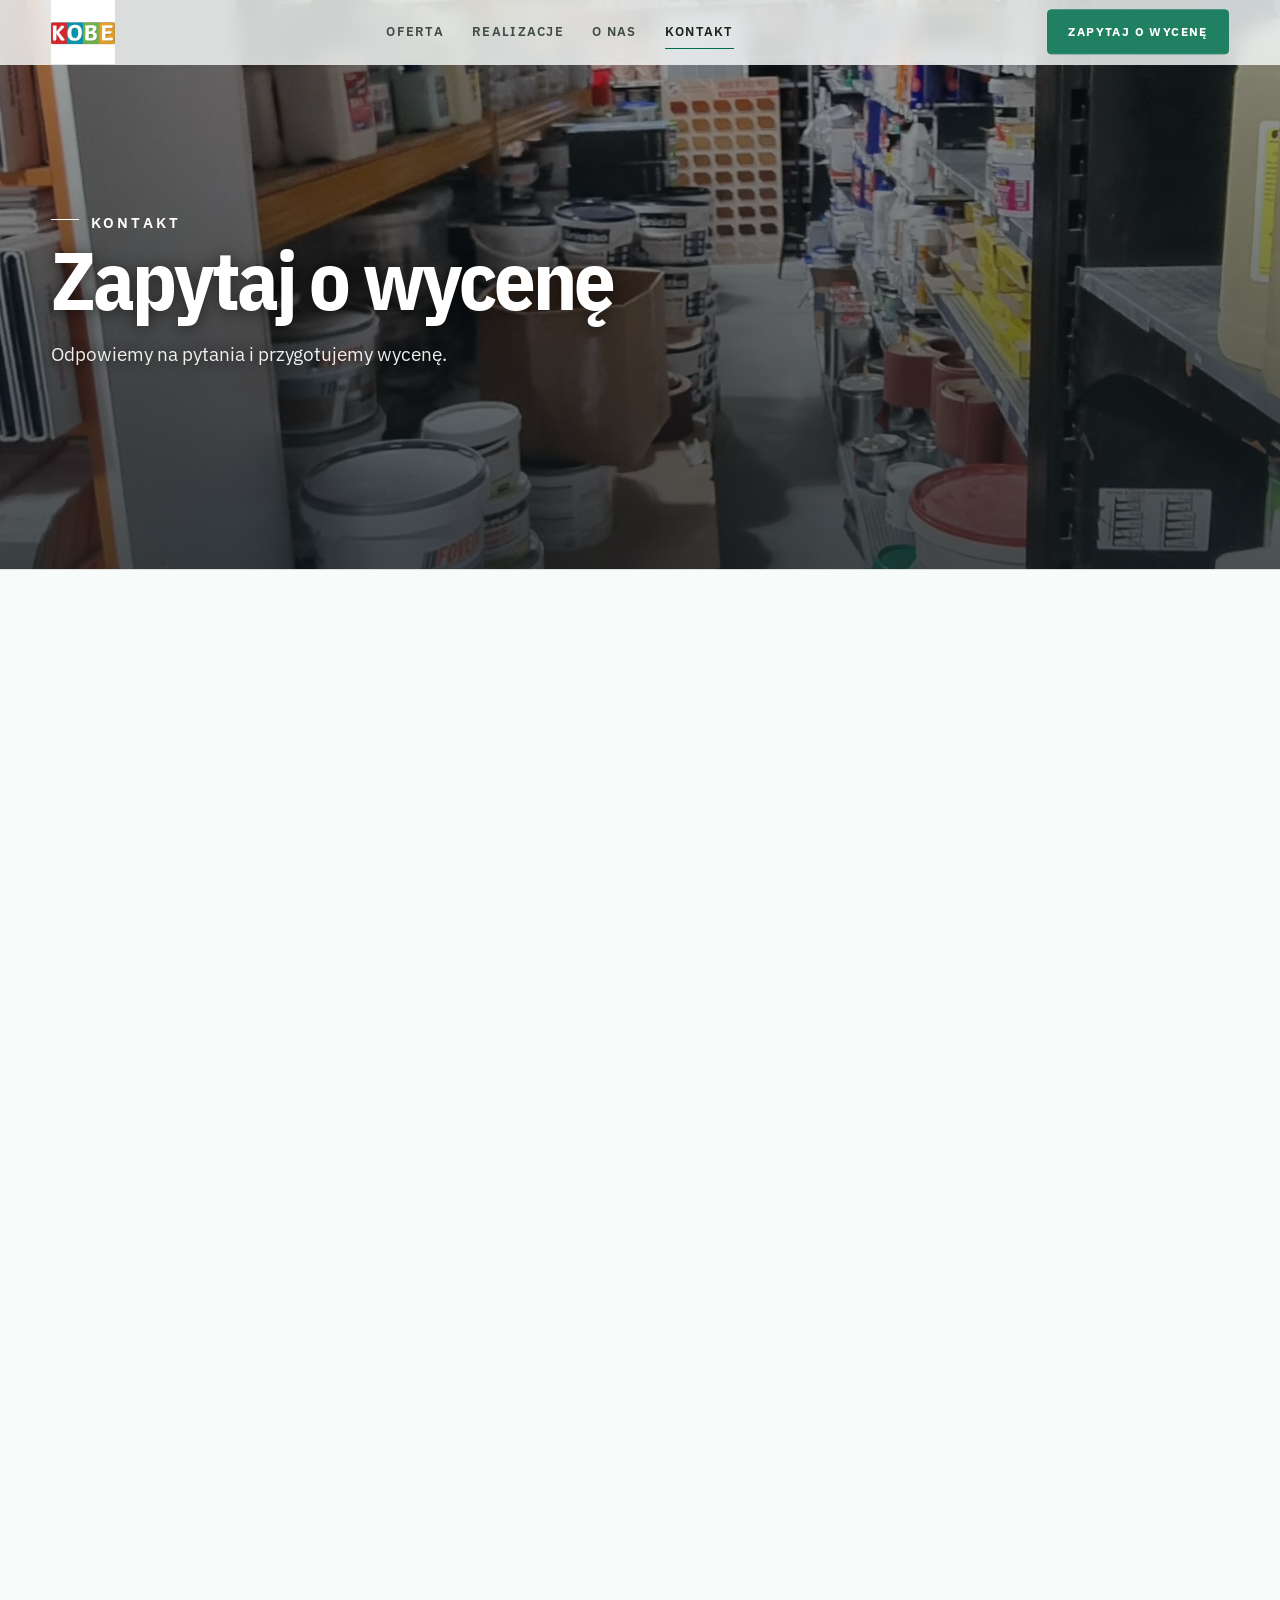
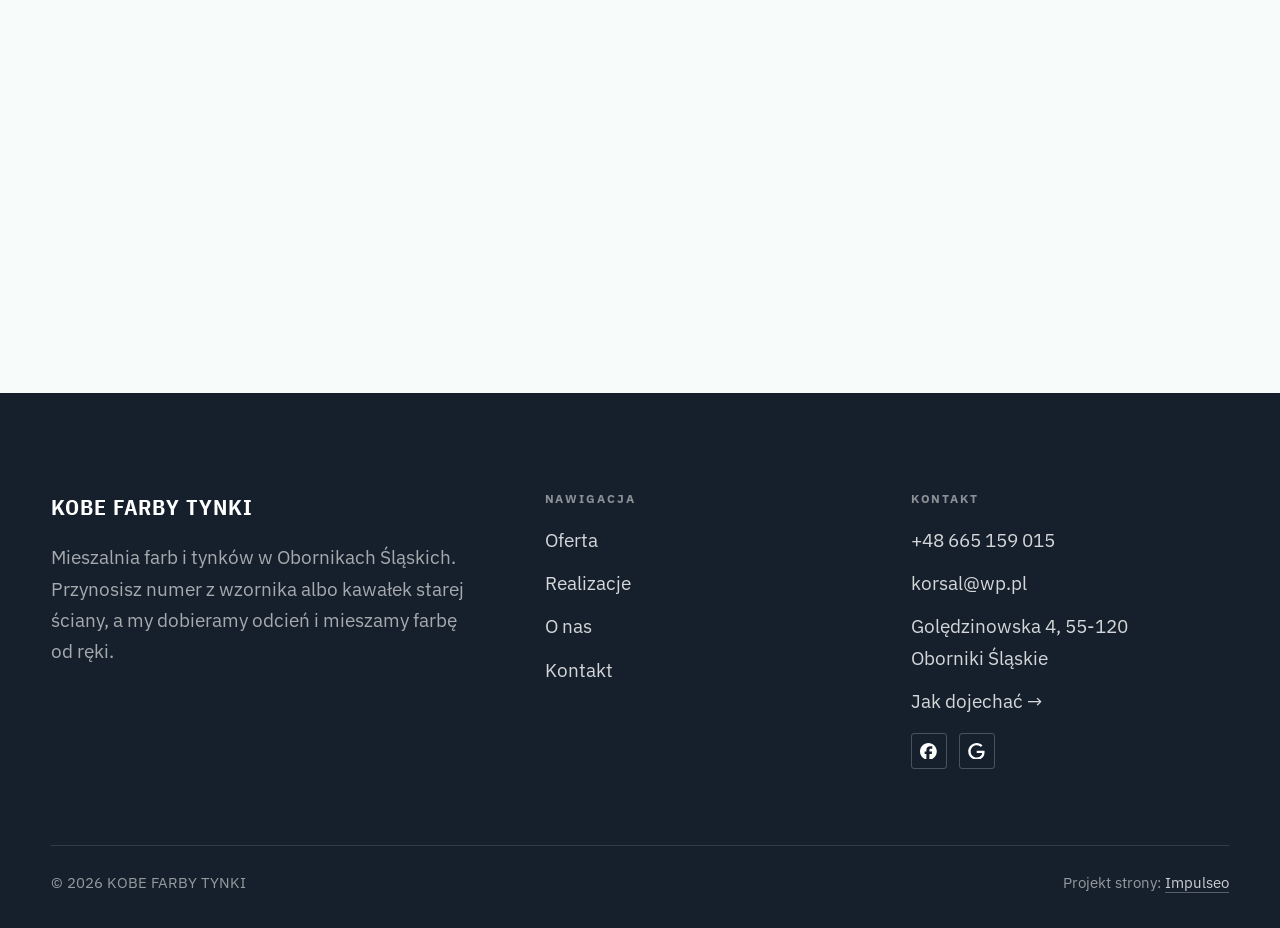
==== kontakt.html @ 383b241c "Strona demo: kobe-farby-tynki" ====
<!DOCTYPE html>
<html lang="pl">
<head>
<meta charset="UTF-8">
<meta name="viewport" content="width=device-width, initial-scale=1.0">
<title>Kontakt - KOBE FARBY TYNKI</title>
<meta name="description" content="Kontakt KOBE FARBY TYNKI - Golędzinowska 4, 55-120 Oborniki Śląskie">
<link rel="canonical" href="https://kris20032.github.io/kobe-farby-tynki/kontakt.html">
<meta name="robots" content="noindex, nofollow">
<meta property="og:type" content="website">
<meta property="og:locale" content="pl_PL">
<meta property="og:site_name" content="KOBE FARBY TYNKI">
<meta property="og:title" content="Kontakt - KOBE FARBY TYNKI">
<meta property="og:description" content="Kontakt KOBE FARBY TYNKI - Golędzinowska 4, 55-120 Oborniki Śląskie">
<meta property="og:url" content="https://kris20032.github.io/kobe-farby-tynki/kontakt.html">
<meta property="og:image" content="https://kris20032.github.io/kobe-farby-tynki/img/og.jpg">
<meta property="og:image:width" content="1200">
<meta property="og:image:height" content="630">
<meta name="twitter:card" content="summary_large_image">
<link rel="preconnect" href="https://fonts.googleapis.com">
<link rel="preconnect" href="https://fonts.gstatic.com" crossorigin>
<link href="https://fonts.googleapis.com/css2?family=IBM+Plex+Sans+Condensed:wght@500;600;700&family=IBM+Plex+Sans:wght@400;500;600&display=swap" rel="stylesheet">
<link rel="stylesheet" href="assets/styles.css?v=325531c0">
</head>
<body>

<header class="nav">
  <div class="wrap nav-inner">
    <a class="brand brand-has-logo" href="index.html"><img class="brand-logo" src="img/logo.jpg" alt="KOBE FARBY TYNKI" width="720" height="720" decoding="async"></a>
    <nav class="nav-links">
      <a href="oferta.html">Oferta</a>
      <a href="realizacje.html">Realizacje</a>
      <a href="o-nas.html">O nas</a>
      <a href="kontakt.html" class="active" aria-current="page">Kontakt</a>
      <a href="kontakt.html" class="btn btn-accent">Zapytaj o wycenę</a>
    </nav>
    <button class="nav-toggle" aria-label="Menu"><span></span><span></span><span></span></button>
  </div>
</header>

<main>
<section class="pagehead">
  <img src="img/g8.jpg" alt="KOBE FARBY TYNKI - Zapytaj o wycenę" width="1550" height="1130" decoding="async">
  <div class="wrap">
    <span class="eyebrow">Kontakt</span>
    <h1>Zapytaj o wycenę</h1>
    <p>Odpowiemy na pytania i przygotujemy wycenę.</p>
  </div>
</section>
<section>
  <div class="wrap contact-grid">
    <div class="reveal">
      <span class="eyebrow">Dane kontaktowe</span>
      <h2 style="margin:var(--space-4) 0 var(--space-6)">KOBE FARBY TYNKI</h2>
      <div class="info-list">
        <div class="info-row"><div class="ic"><svg class="ico-tel" width="16" height="16" viewBox="0 0 24 24" fill="none" aria-hidden="true"><path d="M6.6 10.8a15.5 15.5 0 0 0 6.6 6.6l2.2-2.2a1 1 0 0 1 1-.24 11.4 11.4 0 0 0 3.6.58 1 1 0 0 1 1 1V20a1 1 0 0 1-1 1A17 17 0 0 1 3 4a1 1 0 0 1 1-1h3.5a1 1 0 0 1 1 1c0 1.25.2 2.46.58 3.6a1 1 0 0 1-.25 1l-2.23 2.2Z" fill="currentColor"/></svg></div><div><div class="lbl">Telefon</div><a class="val" href="tel:+48665159015">+48 665 159 015</a></div></div>
        <div class="info-row"><div class="ic"><svg class="ico-mail" width="16" height="16" viewBox="0 0 24 24" fill="none" aria-hidden="true"><rect x="3.2" y="5.5" width="17.6" height="13" rx="1.6" stroke="currentColor" stroke-width="1.6"/><path d="M4 7l8 6 8-6" stroke="currentColor" stroke-width="1.6" stroke-linecap="round" stroke-linejoin="round"/></svg></div><div><div class="lbl">E-mail</div><a class="val" href="mailto:korsal@wp.pl">korsal@wp.pl</a></div></div>
        <div class="info-row"><div class="ic"><svg class="ico-pin" width="16" height="16" viewBox="0 0 24 24" fill="none" aria-hidden="true"><path d="M12 21s7-6.1 7-11.5A7 7 0 0 0 5 9.5C5 14.9 12 21 12 21Z" stroke="currentColor" stroke-width="1.6" fill="none"/><circle cx="12" cy="9.5" r="2.4" fill="currentColor"/></svg></div><div><div class="lbl">Adres</div><div class="val">Golędzinowska 4, 55-120 Oborniki Śląskie</div></div></div>
      </div>
    </div>
    <div class="reveal">
      <form class="form" action="https://formsubmit.co/korsal@wp.pl" method="POST">
        <input type="hidden" name="_subject" value="Zapytanie ze strony KOBE FARBY TYNKI">
        <input type="hidden" name="_captcha" value="false">
        <input type="hidden" name="_template" value="table">
        <div class="fld"><label for="name">Imię / firma</label><input id="name" name="name" type="text" placeholder="np. Jan Kowalski" required></div>
        <div class="fld"><label for="email">E-mail</label><input id="email" name="email" type="email" placeholder="adres@email.pl" required></div>
        <div class="fld"><label for="phone">Telefon</label><input id="phone" name="phone" type="tel" placeholder="+48 ..."></div>
        <div class="fld"><label for="msg">Czego dotyczy zapytanie?</label><textarea id="msg" name="message" placeholder="Napisz krótko, w czym możemy pomóc" required></textarea></div>
        <button type="submit" class="btn btn-accent" style="width:100%;justify-content:center">Wyślij zapytanie <span class="arr">→</span></button>
        <p class="note">Wiadomość trafi bezpośrednio do nas. Można też zadzwonić: +48 665 159 015.</p>
      </form>
    </div>
  </div>
</section>
<section style="padding-top:0">
  <div class="wrap reveal">
    <iframe class="map" title="KOBE FARBY TYNKI - Oborniki Śląskie" src="https://maps.google.com/maps?q=51.2921318%2C16.9112613&z=15&output=embed" loading="lazy" referrerpolicy="no-referrer-when-downgrade"></iframe>
  </div>
</section>
</main>

<footer>
  <div class="wrap">
    <div class="foot-grid">
      <div class="foot-brand">
        <div class="name">KOBE FARBY TYNKI</div>
        <p>Mieszalnia farb i tynków w Obornikach Śląskich. Przynosisz numer z wzornika albo kawałek starej ściany, a my dobieramy odcień i mieszamy farbę od ręki.</p>
      </div>
      <div class="foot-col">
        <h4>Nawigacja</h4>
        <a href="oferta.html">Oferta</a>
        <a href="realizacje.html">Realizacje</a>
        <a href="o-nas.html">O nas</a>
        <a href="kontakt.html">Kontakt</a>
      </div>
      <div class="foot-col">
        <h4>Kontakt</h4>
        <a href="tel:+48665159015">+48 665 159 015</a>
        <a href="mailto:korsal@wp.pl">korsal@wp.pl</a>
        <p>Golędzinowska 4, 55-120 Oborniki Śląskie</p>
        <a href="https://maps.google.com/?cid=13669414859423835637&g_mp=Cidnb29nbGUubWFwcy5wbGFjZXMudjEuUGxhY2VzLlNlYXJjaFRleHQQAhgEIAA" target="_blank" rel="noopener">Jak dojechać →</a>
      <div class="foot-soc">
        <a class="soc" href="https://www.facebook.com/KOBE.farb/" target="_blank" rel="noopener" aria-label="Facebook - KOBE FARBY TYNKI"><svg viewBox="0 0 24 24" aria-hidden="true" focusable="false"><path d="M9.101 23.691v-7.98H6.627v-3.667h2.474v-1.58c0-4.085 1.848-5.978 5.858-5.978.401 0 .955.042 1.468.103a8.68 8.68 0 0 1 1.141.195v3.325a8.623 8.623 0 0 0-.653-.036 26.805 26.805 0 0 0-.733-.009c-.707 0-1.259.096-1.675.309a1.686 1.686 0 0 0-.679.622c-.258.42-.374.995-.374 1.752v1.297h3.919l-.386 2.103-.287 1.564h-3.246v8.245C19.396 23.238 24 18.179 24 12.044c0-6.627-5.373-12-12-12s-12 5.373-12 12c0 5.628 3.874 10.35 9.101 11.647Z" fill="currentColor"/></svg></a>
        <a class="soc" href="https://maps.google.com/?cid=13669414859423835637&g_mp=Cidnb29nbGUubWFwcy5wbGFjZXMudjEuUGxhY2VzLlNlYXJjaFRleHQQAhgEIAA" target="_blank" rel="noopener" aria-label="Google - KOBE FARBY TYNKI"><svg viewBox="0 0 24 24" aria-hidden="true" focusable="false"><path d="M12.48 10.92v3.28h7.84c-.24 1.84-.853 3.187-1.787 4.133-1.147 1.147-2.933 2.4-6.053 2.4-4.827 0-8.6-3.893-8.6-8.72s3.773-8.72 8.6-8.72c2.6 0 4.507 1.027 5.907 2.347l2.307-2.307C18.747 1.44 16.133 0 12.48 0 5.867 0 .307 5.387.307 12s5.56 12 12.173 12c3.573 0 6.267-1.173 8.373-3.36 2.16-2.16 2.84-5.213 2.84-7.667 0-.76-.053-1.467-.173-2.053H12.48z" fill="currentColor"/></svg></a>
      </div>
      </div>
    </div>
    <div class="foot-bot">
      <span>© 2026 KOBE FARBY TYNKI</span>
      <span>Projekt strony: <a class="foot-credit" href="https://impulseo.pl" target="_blank" rel="noopener">Impulseo</a></span>
    </div>
  </div>
</footer>
<div class="sticky-reserve"><a class="sr-book" href="kontakt.html">Zapytaj o wycenę</a><a class="sr-call" href="tel:+48665159015" aria-label="Zadzwoń"><svg class="ico-tel" width="16" height="16" viewBox="0 0 24 24" fill="none" aria-hidden="true"><path d="M6.6 10.8a15.5 15.5 0 0 0 6.6 6.6l2.2-2.2a1 1 0 0 1 1-.24 11.4 11.4 0 0 0 3.6.58 1 1 0 0 1 1 1V20a1 1 0 0 1-1 1A17 17 0 0 1 3 4a1 1 0 0 1 1-1h3.5a1 1 0 0 1 1 1c0 1.25.2 2.46.58 3.6a1 1 0 0 1-.25 1l-2.23 2.2Z" fill="currentColor"/></svg></a></div>
<div class="demo-wazne" data-do="2026-09-15" data-cykl="3" hidden><svg class="dw-ico" width="13" height="13" viewBox="0 0 24 24" fill="none" aria-hidden="true"><circle cx="12" cy="12" r="8.6" stroke="currentColor" stroke-width="1.8"/><path d="M12 7.2V12l3.3 2" stroke="currentColor" stroke-width="1.8" stroke-linecap="round"/></svg><span class="dw-txt"></span></div>

<script src="assets/main.js"></script>
</body>
</html>
---- assets/styles.css ----
/* ============================================================
   STOLBASZ — premium, architektoniczny B2B fit-out
   Jasna paleta, zero brązu. System wg premium-web-craft.
   Projekt strony: Impulseo (impulseo.pl)
   ============================================================ */

:root{
  /* PALETA — jasna, architektoniczna, chłodna */
  --paper:#F4F7FA;          /* główne tło */
  --paper-2:#E7EDF3;        /* sekcje alternatywne (chłodny jasny szary) */
  --paper-3:#E7EDF3;        /* delikatne wypełnienia */
  --ink:#16202C;            /* tekst główny — chłodny grafit */
  --ink-soft:#3A4654;       /* nagłówki drugorzędne */
  --muted:#5C6672;          /* tekst poboczny */
  --line:rgba(22,32,44,.12);/* hairline */
  --accent:#235E96;         /* stonowany petrol-slate — jedyny akcent */
  --accent-d:#1A4A78;
  --accent-soft:rgba(35,94,150,.10);
  --dark:#16202C;           /* sekcje ciemne (stopka/CTA) */

  /* HOVER ZDJĘĆ — JEDEN standard dla całego silnika (decyzja K. 04.08.2026, artefakt z wariantami).
     AKTUALNE (K.+Szymon 09.08.2026, wybór z artefaktu 6 wariantów): zoom 1.05 przy 1.4s -
     przy tak długim czasie mocniejszy kadr NIE skacze, tylko „oddycha". Poprzedni standard
     (1.02 / .55s z 04.08) odbierany jako dynamiczny i szybki.
     Spoczynek lekko przygaszony, ale TYLKO tam, gdzie jest mysz (@media hover:hover) —
     na telefonie zdjęcia zostają w pełnej jasności. */
  --img-zoom:1.05;                   /* K.+Szymon 09.08: wariant F z artefaktu porównawczego */
  --img-rest:brightness(.95) saturate(.99);
  --img-hot:brightness(1.06) saturate(1.05);
  --img-dur:1.4s;                    /* K.+Szymon 09.08 (wariant F): powoli = elegancko */
  --img-ease:cubic-bezier(.16,.84,.44,1);  /* miękki ogon, efekt „oddychania" */

  /* ODSTĘPY — skala 4/8 */
  --space-1:4px; --space-2:8px; --space-3:12px; --space-4:16px; --space-5:24px;
  --space-6:32px; --space-7:48px; --space-8:64px; --space-9:96px; --space-10:128px;

  /* TYPOGRAFIA — fluid clamp() (skala podbita 16.07.2026: większe, czytelniejsze litery — uwaga Adama) */
  --text-sm:clamp(.9rem,.87rem + .12vw,1rem);
  --text-base:clamp(1.08rem,1.04rem + .18vw,1.2rem);
  --text-lg:clamp(1.24rem,1.15rem + .34vw,1.44rem);
  --text-h3:clamp(1.34rem,1.22rem + .55vw,1.66rem);
  --text-h2:clamp(2.1rem,1.66rem + 2.1vw,3.1rem);
  --text-h1:clamp(2.9rem,2.1rem + 4vw,5.1rem);

  /* PROMIENIE — architektoniczne, raczej ostre */
  --r-sm:3px; --r-md:6px; --r-lg:10px;

  /* RUCH */
  --ease:cubic-bezier(.25,.46,.45,.94); --dur:.24s;

  /* CIENIE — miękkie, warstwowe */
  --sh-sm:0 1px 2px rgba(16,24,32,.04), 0 2px 8px rgba(16,24,32,.05);
  --sh-md:0 2px 6px rgba(16,24,32,.05), 0 12px 28px -8px rgba(16,24,32,.12);
  --sh-lg:0 6px 14px rgba(16,24,32,.07), 0 26px 56px -18px rgba(16,24,32,.22);

  --hairline:1px solid var(--line);

  --font-display:'IBM Plex Sans Condensed','IBM Plex Sans',sans-serif;
  --font-body:'IBM Plex Sans',sans-serif;
}

*{box-sizing:border-box;margin:0;padding:0}
html{scroll-behavior:smooth}
body{
  font-family:var(--font-body);
  font-size:var(--text-base);
  line-height:1.65;
  color:var(--ink);
  background:var(--paper);
  -webkit-font-smoothing:antialiased;
  text-rendering:optimizeLegibility;
}
img{max-width:100%;height:auto;display:block}  /* height:auto = width/height z atrybutów trzyma proporcje (TOP#12) */
a{color:inherit;text-decoration:none}

.wrap{width:min(92%,1180px);margin-inline:auto}
section{padding-block:clamp(52px,6.5vw,96px)}

h1,h2,h3{font-family:var(--font-display);font-weight:700;line-height:1.08;letter-spacing:-.02em;color:var(--ink)}
h1{font-size:var(--text-h1);letter-spacing:-.035em}
h2{font-size:var(--text-h2);letter-spacing:-.025em}
h3{font-size:var(--text-h3)}
/* MIARA — długość wiersza. WCAG 2.2 SC 1.4.8: max 80 znaków; Butterick: 45–90.
   68ch daje realnie 72–78 znaków polskiego tekstu, czyli z zapasem pod granicą.
   Wcześniej limit miał TYLKO <p> — <li>, <blockquote> i <dd> nie miały żadnego,
   i to jedyny powód, dla którego 23 bloki na dwóch oddanych stronach jadą po
   83–106 znaków w wierszu (pomiar 07.08.2026, bramka `miara`).
   ⚠️ Listy i definicje ograniczamy TYLKO bez klasy: `ul`/`ol` z klasą to u nas
   układ (siatki kafli, menu), a nie tekst ciągły — tam miarę wyznacza układ. */
/* 60ch, nie 68ch (K. 10.08): po zmianie fontów na węższe kroje (DM Sans i spółka)
   w 68ch mieściło się ~90 znaków - bramka pikselowa słusznie zgłaszała przekroczenie
   granicy 80. Pomiar na żywej przeglądarce: 60ch = 90 znaków, 53ch = ~78 znaków, czyli normę WCAG 1.4.8. */
:root{ --miara:53ch }
p{max-width:min(100%,var(--miara))}
blockquote,
ul:not([class])>li, ol:not([class])>li,
dl:not([class])>dd{max-width:min(100%,var(--miara))}

/* ⚠️ Świadomie BEZ wyjątku `.tile p,.card p,.svc p{max-width:none}`, choć nasuwa się sam:
   te akapity BYŁY już ograniczone (stare `p{max-width:65ch}`), więc „wyjątek" nie odblokowałby
   niczego nowego — tylko ROZLUŹNIŁ stan sprzed zmiany na wszystkich demach naraz.
   `figcaption` żadna z reguł wyżej nie dotyczy, więc też nie potrzebuje zwolnienia. */

/* ŁAMANIE. `balance` wyrównuje długości wierszy w nagłówku, `pretty` pilnuje ostatniego
   wiersza akapitu, żeby nie został w nim jeden wyraz. Obsługiwane od Chrome 117 /
   Safari 17.5; starsze przeglądarki po prostu ignorują tę własność.
   `text-wrap:pretty` nie występowało dotąd ANI RAZ w silniku ani w repo klientów. */
h1,h2,h3,.lead,.lede{text-wrap:balance}
p,li,blockquote,dd{text-wrap:pretty}

.eyebrow{
  font-family:var(--font-body);
  font-size:var(--text-sm);
  font-weight:600;
  letter-spacing:.18em;
  text-transform:uppercase;
  color:var(--accent);
  display:inline-flex;align-items:center;gap:var(--space-3);
}
/* flex:none + margin-top = kreska trzyma się PIERWSZEJ linii. Wcześniej align-items:center
   centrowało ją względem całego bloku i przy zawinięciu (długi kicker typu
   „…WNĘTRZ · LESZNO · OD 2019") druga linia lądowała z brzydkim wcięciem. */
.eyebrow{align-items:flex-start}
.eyebrow>*,.eyebrow{text-wrap:balance}   /* dlugi kicker lamal sie na sierote typu samo „2019" w drugiej linii */
.eyebrow::before{content:"";width:28px;height:1px;background:var(--accent);display:inline-block;flex:none;margin-top:.62em}

.muted{color:var(--muted)}
.lead{font-size:var(--text-lg);line-height:1.55;color:var(--ink-soft);max-width:50ch}

/* ---------- BUTTONS ---------- */
.btn{
  display:inline-flex;align-items:center;gap:var(--space-2);
  font-weight:600;font-size:var(--text-sm);letter-spacing:.02em;
  padding:var(--space-4) var(--space-6);
  border-radius:var(--r-sm);
  transition:transform var(--dur) var(--ease),box-shadow var(--dur) var(--ease),background var(--dur) var(--ease);
  cursor:pointer;border:1px solid transparent;
}
.btn-accent{background:var(--accent);color:#fff;box-shadow:var(--sh-sm)}
.btn-accent:hover{background:var(--accent-d);transform:translateY(-2px);box-shadow:var(--sh-md)}
.btn-accent:active{transform:translateY(0);box-shadow:var(--sh-sm)}
.btn-ghost{background:transparent;color:var(--ink);border-color:var(--line)}
.btn-ghost:hover{border-color:var(--accent);color:var(--accent);transform:translateY(-2px)}
.btn-light{background:#fff;color:var(--ink);box-shadow:var(--sh-sm)}
.btn-light:hover{transform:translateY(-2px);box-shadow:var(--sh-md)}
.btn .arr{transition:transform var(--dur) var(--ease)}
.btn:hover .arr{transform:translateX(4px)}

/* ---------- NAV ---------- */
.nav{
  position:sticky;top:0;z-index:50;
  background:color-mix(in srgb,var(--paper) 88%,transparent);
  backdrop-filter:saturate(140%) blur(10px);
  border-bottom:var(--hairline);
}
.nav-inner{display:flex;align-items:center;justify-content:space-between;gap:var(--space-5);height:72px}
/* ANTY-NACHODZENIE (K. 05.08.2026): długa nazwa firmy + przycisk z pełnym numerem nie mieściły się w pasku
   i flex ściskał linki PONIŻEJ ich treści - "Kontakt" wchodził na ramkę "Zadzwoń +48 ...". Teraz ustępuje
   nazwa marki (skrót wielokropkiem), a menu i przycisk nigdy się nie kurczą ani nie zachodzą na siebie. */
.brand{display:flex;flex-direction:column;line-height:1;min-width:0;flex:0 1 auto}
.brand .name{font-family:var(--font-display);font-weight:800;font-size:1.35rem;letter-spacing:.04em;white-space:nowrap;overflow:hidden;text-overflow:ellipsis}
.brand .sub{font-size:.62rem;letter-spacing:.34em;text-transform:uppercase;color:var(--muted);margin-top:5px;white-space:nowrap;overflow:hidden;text-overflow:ellipsis}
.nav-links{display:flex;align-items:center;gap:var(--space-6);flex:0 0 auto}
.nav-links a{font-size:var(--text-sm);font-weight:500;color:var(--ink-soft);position:relative;padding-block:4px;white-space:nowrap;transition:color var(--dur) var(--ease)}
.nav-links a::after{content:"";position:absolute;left:0;bottom:0;width:0;height:1.5px;background:var(--accent);transition:width var(--dur) var(--ease)}
.nav-links a:hover,.nav-links a.active{color:var(--ink)}
.nav-links a:hover::after,.nav-links a.active::after{width:100%}
.nav-links .btn{padding:var(--space-2) var(--space-5)}
/* przyciski w nav: właściwy kolor (przebij .nav-links a) + bez podkreślenia */
.nav-links a.btn-accent{color:#fff}
.nav-links a.btn-ghost,.nav-links a.btn-light{color:var(--ink)}
/* CTA w pasku: NIE podkreślenie spod linków menu, ale ten sam przelatujący błysk,
   co na wszystkich innych przyciskach (zgłoszenie K. 13.08.2026 - „na hero jest efekt
   światła przechodzącego przez przycisk, na navbarze go nie ma, a mają być identyczne").
   Reguła `.nav-links a::after` jest silniejsza od `.btn::after`, więc trzeba jej
   geometrię wyzerować i wpisać połysk z nazwy - samo `display:none` gasiło efekt. */
.nav-links a.btn::after{
  display:block;content:"";position:absolute;inset:0;z-index:-1;pointer-events:none;
  width:auto;height:auto;border-radius:inherit;   /* kasuje geometrię podkreślenia (width:0;height:1.5px) */
  background:linear-gradient(100deg,transparent 32%,rgba(255,255,255,.20) 50%,transparent 68%);
  translate:-120% 0}
@media (prefers-reduced-motion:no-preference){
  .nav-links a.btn:hover::after{translate:120% 0;transition:translate .75s var(--mt-ease,cubic-bezier(.16,.84,.44,1))}
}
.nav-toggle{display:none;background:none;border:none;cursor:pointer;flex-direction:column;gap:5px;padding:8px}
.nav-toggle span{width:24px;height:2px;background:var(--ink);transition:var(--dur)}
/* Ciasny zakres MIĘDZY menu mobilnym a pełnym pulpitem: zbijamy odstępy i nazwę marki,
   żeby wszystko zmieściło się naturalnie, zanim w ogóle dojdzie do skracania wielokropkiem. */
@media(max-width:1280px) and (min-width:921px){
  .nav-links{gap:var(--space-4)}
  .nav-links .btn{padding:var(--space-2) var(--space-4)}
  .brand .name{font-size:1.15rem}
}

/* ---------- HERO (split) ---------- */
.hero{position:relative;overflow:hidden;border-bottom:var(--hairline)}
.hero-grid{display:grid;grid-template-columns:1.05fr .95fr;gap:clamp(24px,4vw,60px);align-items:center;
  padding-block:clamp(36px,4.5vw,64px)}
.hero-copy .eyebrow{margin-bottom:var(--space-5)}
.hero-copy h1{margin-bottom:var(--space-5)}
.hero-copy .lead{margin-bottom:var(--space-7)}
.hero-actions{display:flex;flex-wrap:wrap;gap:var(--space-4)}
.hero-art{position:relative;aspect-ratio:4/3;border-radius:var(--r-lg);overflow:hidden;box-shadow:var(--sh-lg)}
.hero-art img{width:100%;height:100%;object-fit:cover}
.hero-art::after{content:"";position:absolute;inset:0;background:linear-gradient(180deg,transparent 55%,rgba(18,24,28,.28))}
.hero-badge{position:absolute;left:var(--space-5);bottom:var(--space-5);z-index:2;
  background:rgba(252,252,251,.94);backdrop-filter:blur(4px);
  border-radius:var(--r-md);padding:var(--space-4) var(--space-5);box-shadow:var(--sh-md);max-width:78%}
.hero-badge strong{display:block;font-family:var(--font-display);font-size:1rem;letter-spacing:-.01em}
.hero-badge span{font-size:var(--text-sm);color:var(--muted)}

/* ---------- HERO duży / kinowy (strona główna) ---------- */
.hero-cine{position:relative;min-height:clamp(560px,82vh,840px);min-height:clamp(560px,82svh,840px);display:flex;align-items:center;overflow:hidden;border-bottom:var(--hairline)}
.hero-cine>img{position:absolute;inset:0;width:100%;height:100%;object-fit:cover;z-index:0}
.hero-cine::after{content:"";position:absolute;inset:0;z-index:1;
  background:linear-gradient(95deg,rgba(13,18,23,.86) 0%,rgba(13,18,23,.64) 32%,rgba(13,18,23,.24) 62%,rgba(13,18,23,.04) 100%)}
.hero-cine .wrap{position:relative;z-index:2;padding-block:var(--space-8)}
.hero-cine .hero-copy{max-width:660px}
.hero-cine .eyebrow{color:#fff;margin-bottom:var(--space-5)}
.hero-cine .eyebrow::before{background:#fff}
.hero-cine h1{color:#fff;margin-bottom:var(--space-5);font-size:clamp(2.9rem,2rem + 4.4vw,5.2rem);text-wrap:balance}
.hero-cine .lead{color:rgba(255,255,255,.92);max-width:48ch;margin-bottom:var(--space-7)}
.hero-cine .hero-actions{display:flex;flex-wrap:wrap;gap:var(--space-4)}
/* NISKIE OKNO (laptop z dokiem i paskami przeglądarki ma ~700-780 px wysokości widoku):
   H1 do 5.2rem + długi lead nie mieściły się i przyciski wypadały POD krawędź ekranu -
   klient widział stronę bez ani jednego CTA. Skalujemy w dół, zamiast przycinać treść. */
@media(min-width:821px) and (max-height:820px){
  .hero-cine{min-height:clamp(520px,94svh,780px)}
  .hero-cine .wrap{padding-block:var(--space-6)}
  .hero-cine h1{font-size:clamp(2.2rem,1.5rem + 2.6vw,3.6rem);margin-bottom:var(--space-4)}
  .hero-cine .eyebrow{margin-bottom:var(--space-4)}
  .hero-cine .lead{margin-bottom:var(--space-5);max-width:44ch}
}
@media(max-width:680px){
  .hero-cine{min-height:clamp(520px,76vh,640px);min-height:clamp(520px,76svh,640px);align-items:flex-end}
  .hero-cine::after{background:linear-gradient(0deg,rgba(13,18,23,.9) 6%,rgba(13,18,23,.45) 55%,rgba(13,18,23,.25) 100%)}
  .hero-cine .wrap{padding-bottom:var(--space-9)}
  /* TELEFON (~90% oglądających): lead potrafił zająć 8 linii i zepchnąć CTA poza pierwszy ekran.
     Zwężamy interlinię i skalę - treści nie ucinamy, bo to ona sprzedaje. */
  .hero-cine .lead{font-size:.98rem;line-height:1.5;margin-bottom:var(--space-5)}
  .hero-cine .eyebrow{font-size:.72rem;letter-spacing:.13em;margin-bottom:var(--space-4)}
  .hero-cine .eyebrow::before{width:20px}
  .hero-cine h1{margin-bottom:var(--space-4)}
}

/* full-bleed hero variant (podstrony) */
.pagehead{position:relative;min-height:46vh;min-height:46svh;display:flex;align-items:flex-end;overflow:hidden;border-bottom:var(--hairline)}
.pagehead img{position:absolute;inset:0;width:100%;height:100%;object-fit:cover}
/* 10.08.2026 (decyzja K.): mocniejsze przyciemnienie + cień pod tekstem. Bramka mierzyła na
   nagłówkach podstron 3,38-3,43:1 przy wymaganych 4,5 — jasne zdjęcie (hala, śnieg, niebo)
   podchodziło pod biały tekst. Zdjęcia klientów są różne, więc kontrast musi dawać WARSTWA,
   a nie szczęśliwy dobór kadru. */
.pagehead::after{content:"";position:absolute;inset:0;background:linear-gradient(180deg,rgba(18,24,28,.40),rgba(18,24,28,.76))}
.pagehead .wrap{position:relative;z-index:2;padding-block:var(--space-9);color:#fff}
.pagehead h1{color:#fff;max-width:18ch;text-shadow:0 2px 16px rgba(0,0,0,.55)}
.pagehead .eyebrow{color:#fff}
.pagehead .eyebrow::before{background:#fff}
.pagehead p{color:rgba(255,255,255,.92);margin-top:var(--space-4);max-width:54ch;text-shadow:0 1px 12px rgba(0,0,0,.5)}

/* ---------- STRIP (pasek skrótów / liczby) ---------- */
.strip{background:var(--dark);color:#fff}
/* PASEK HASEŁ — standard 04.08.2026 (decyzja K.): 5 haseł w JEDNYM rzędzie, tekst WYŚRODKOWANY,
   węższe marginesy boczne niż reszta strony (pasek ma iść szerzej), równe wysokości kolumn. */
.strip .wrap{width:min(96%,1440px);display:grid;grid-template-columns:repeat(5,1fr);
  gap:var(--space-5);padding-block:var(--space-7);align-items:stretch}
.strip .item .k{font-family:var(--font-display);font-size:clamp(1.05rem,.82rem + .85vw,1.55rem);
  font-weight:800;letter-spacing:-.02em;color:#fff;line-height:1.18;text-wrap:balance}
.strip .item .v{font-size:var(--text-sm);color:rgba(255,255,255,.66);margin-top:var(--space-2);line-height:1.4}
.strip .item{border-left:2px solid var(--accent);padding-inline:var(--space-4);
  text-align:center;display:flex;flex-direction:column;justify-content:center}
/* liczba kolumn = liczba haseł, żeby ostatnie nie zostawało samo w drugim rzędzie.
   Klasę n-N nadaje multipage.py; domyślnie (bez klasy) pasek jest 5-kolumnowy. */
.strip.n-2 .wrap{grid-template-columns:repeat(2,1fr)}
.strip.n-3 .wrap{grid-template-columns:repeat(3,1fr)}
.strip.n-4 .wrap{grid-template-columns:repeat(4,1fr);gap:var(--space-6)}
.strip.n-4 .item .k{font-size:clamp(1.3rem,1rem + 1.1vw,2rem)}
.strip.n-6 .wrap{grid-template-columns:repeat(6,1fr);gap:var(--space-4)}
.strip.n-6 .item .k{font-size:clamp(.98rem,.8rem + .7vw,1.35rem)}
/* równe łamanie: zamiast "długa linia + jedno słowo" obie linie zbliżonej długości */
.strip .item .k{text-wrap:balance}

/* ---------- SECTION HEAD ---------- */
.head{max-width:48rem;margin-bottom:var(--space-8)}
.head.center{margin-inline:auto;text-align:center}
.head .eyebrow{margin-bottom:var(--space-4)}
.head h2{margin-bottom:var(--space-4)}
.head p{color:var(--muted);font-size:var(--text-lg);line-height:1.55}
.head.center p{margin-inline:auto}

/* ---------- INTRO SPLIT ---------- */
.split{display:grid;grid-template-columns:.92fr 1.08fr;gap:clamp(28px,5vw,80px);align-items:center}
.split.rev{grid-template-columns:1.08fr .92fr}
.split.rev .split-art{order:-1}
.split-art{position:relative;aspect-ratio:5/4;border-radius:var(--r-lg);overflow:hidden;box-shadow:var(--sh-lg)}
.split-art img{width:100%;height:100%;object-fit:cover}
.split-copy h2{margin-bottom:var(--space-5)}
.split-copy p+p{margin-top:var(--space-4)}
.split-copy .btn{margin-top:var(--space-6)}

/* ---------- SERVICES (zakres) ---------- */
.svc-grid{display:grid;grid-template-columns:repeat(auto-fit,minmax(280px,1fr));gap:var(--space-5)}
.svc{background:#fff;border:var(--hairline);border-radius:var(--r-md);padding:var(--space-7) var(--space-6);
  transition:transform var(--dur) var(--ease),box-shadow var(--dur) var(--ease),border-color var(--dur) var(--ease);
  position:relative;overflow:hidden}
.svc::before{content:"";position:absolute;left:0;top:0;width:3px;height:0;background:var(--accent);transition:height var(--dur) var(--ease)}
.svc:hover{transform:translateY(-4px);box-shadow:var(--sh-md);border-color:transparent}
.svc:hover::before{height:100%}
.svc .ic{font-family:var(--font-display);font-size:.8rem;font-weight:700;letter-spacing:.12em;color:var(--accent);margin-bottom:var(--space-4)}
.svc h3{margin-bottom:var(--space-3);font-size:1.22rem}
.svc p{color:var(--muted);font-size:var(--text-base);line-height:1.6}

/* big detailed service rows */
.svc-row{display:grid;grid-template-columns:.8fr 1.2fr;gap:clamp(20px,4vw,60px);align-items:center;padding-block:var(--space-8)}
.svc-row+.svc-row{border-top:var(--hairline)}
.svc-row.rev{grid-template-columns:1.2fr .8fr}
/* Naprzemienny układ wierszy oferty: co drugi wiersz ma zdjęcie po PRAWEJ.
   Było `order:-1` — martwy kod, bo zdjęcie i tak jest pierwszym dzieckiem w HTML,
   więc wszystkie wiersze wyglądały identycznie (zdjęcie zawsze z lewej), a `rev`
   zmieniało tylko szerokość kolumn. Znalezione 29.07.2026 przy różnicowaniu kierunków
   animacji (pomiar pozycji: art.mid 390/502 przy row.mid 756 — zawsze lewa strona). */
.svc-row.rev .svc-row-art{order:2}
.svc-row-art{aspect-ratio:4/3;border-radius:var(--r-md);overflow:hidden;box-shadow:var(--sh-md)}
.svc-row-art img{width:100%;height:100%;object-fit:cover}
.svc-row h3{font-size:1.5rem;margin-bottom:var(--space-4)}
.svc-row .num{font-family:var(--font-display);font-size:.85rem;font-weight:700;letter-spacing:.14em;color:var(--accent);display:block;margin-bottom:var(--space-3)}
.svc-row ul{list-style:none;margin-top:var(--space-4);display:flex;flex-direction:column;gap:var(--space-2)}
.svc-row li{position:relative;padding-left:var(--space-5);color:var(--muted);font-size:var(--text-base)}
.svc-row li::before{content:"";position:absolute;left:0;top:.62em;width:8px;height:1px;background:var(--accent)}

/* ---------- GALLERY (realizacje) ---------- */
.gallery{display:grid;grid-template-columns:repeat(12,1fr);gap:var(--space-4);grid-auto-rows:200px}
/* GALERIA MASONRY — pionowe zdjęcia (portrety beauty/wellness) bez przycinania: kolumny, height auto */
.gallery-masonry{column-count:3;column-gap:var(--space-4)}
@media(max-width:900px){.gallery-masonry{column-count:2}}
@media(max-width:560px){.gallery-masonry{column-count:1}}
.gallery-masonry .m-tile{break-inside:avoid;margin:0 0 var(--space-4);padding:0;position:relative;overflow:hidden;border-radius:var(--r-md);border:1px solid var(--line)}
.gallery-masonry .m-tile img{width:100%;height:auto;display:block}
.gallery-masonry .m-tile .cap{position:absolute;left:0;right:0;bottom:0;padding:var(--space-4);color:#fff;background:linear-gradient(0deg,rgba(0,0,0,.55),transparent);font-size:var(--text-sm)}
.gallery-masonry .m-tile .cap small{display:block;font-weight:400;opacity:.78;letter-spacing:.04em;text-transform:uppercase;font-size:.66rem;margin-top:3px}
.tile{position:relative;overflow:hidden;border-radius:var(--r-md);box-shadow:var(--sh-sm);
  transition:transform var(--dur) var(--ease),box-shadow var(--dur) var(--ease)}
.tile img{width:100%;height:100%;object-fit:cover;
  transition:transform var(--img-dur) var(--img-ease),filter var(--img-dur) var(--img-ease)}
.tile:hover{box-shadow:var(--sh-md)}
.tile .cap{position:absolute;left:0;right:0;bottom:0;padding:var(--space-5) var(--space-4) var(--space-4);
  /* mocniejszy spad + cien pod tekstem: na JASNYCH zdjeciach klienta (biale fronty, sciany)
     slaby gradient dawal kontrast ~1.5:1 zamiast wymaganych 3.6:1 (bramka wygladu, 10.08.2026) */
  background:linear-gradient(transparent 10%,rgba(18,24,28,.55) 40%,rgba(18,24,28,.88) 68%,rgba(18,24,28,.99));color:#fff;
  text-shadow:0 1px 2px rgba(0,0,0,.85),0 2px 10px rgba(0,0,0,.55);
  font-size:var(--text-sm);font-weight:600;letter-spacing:.01em;
  opacity:0;transform:translateY(8px);transition:var(--dur) var(--ease)}
.tile:hover .cap{opacity:1;transform:translateY(0)}
.tile .cap small{display:block;font-weight:400;opacity:.78;letter-spacing:.04em;text-transform:uppercase;font-size:.66rem;margin-top:3px}
/* bento spans */
.t-wide{grid-column:span 6}
.t-tall{grid-column:span 6;grid-row:span 2}
.t-std{grid-column:span 6}
.t-third{grid-column:span 4}
.t-two3{grid-column:span 8}

/* ---------- TRUST / WIARYGODNOŚĆ ---------- */
.trust{background:var(--paper-2)}
.trust-grid{display:grid;grid-template-columns:repeat(auto-fit,minmax(240px,1fr));gap:var(--space-5);margin-top:var(--space-7)}
.trust-card{background:#fff;border-radius:var(--r-md);padding:var(--space-7) var(--space-6);box-shadow:var(--sh-sm);border-top:3px solid var(--accent)}
.trust-card .big{font-family:var(--font-display);font-size:clamp(1.8rem,1.3rem + 1.6vw,2.6rem);font-weight:800;letter-spacing:-.02em;color:var(--ink);line-height:1}
.trust-card h3{font-size:1.12rem;margin:var(--space-3) 0 var(--space-2)}
.trust-card p{color:var(--muted);font-size:var(--text-base);line-height:1.55}

/* ---------- CTA band ---------- */
.cta{background:var(--dark);color:#fff;position:relative;overflow:hidden}
/* telefon w CTA: na ciemnym tle biały (domyślnie), rodziny z JASNYM tłem CTA
   nadpisują to u siebie - wcześniej kolor siedział w stylu inline i wygrywał z rodziną. */
.cta .btn-ghost-cta{color:#fff;border-color:rgba(255,255,255,.3)}
.cta .wrap{display:grid;grid-template-columns:1.4fr .6fr;gap:var(--space-7);align-items:center;position:relative;z-index:2}
.cta h2{color:#fff;max-width:20ch}
.cta p{color:rgba(255,255,255,.74);margin-top:var(--space-4)}
.cta-actions{display:flex;flex-direction:column;gap:var(--space-3);align-items:flex-start}
.cta::before{content:"";position:absolute;right:-80px;top:-80px;width:360px;height:360px;border-radius:50%;
  background:radial-gradient(circle,var(--accent-soft),transparent 70%)}

/* ---------- CONTACT ---------- */
.contact-grid{display:grid;grid-template-columns:.85fr 1.15fr;gap:clamp(28px,4vw,56px);align-items:start}
.info-list{display:flex;flex-direction:column;gap:var(--space-2)}
.info-row{display:flex;gap:var(--space-4);align-items:flex-start;padding-block:var(--space-4);border-bottom:var(--hairline)}
.info-row .ic{flex:none;width:42px;height:42px;display:grid;place-items:center;border-radius:50%;
  background:var(--accent-soft);color:var(--accent);font-size:1.05rem}
.info-row .lbl{font-size:.72rem;letter-spacing:.14em;text-transform:uppercase;color:var(--muted)}
.info-row .val{font-weight:600;font-size:var(--text-base);margin-top:2px}
.info-row a.val:hover{color:var(--accent)}
.map{border:none;border-radius:var(--r-lg);box-shadow:var(--sh-md);width:100%;height:100%;min-height:380px;filter:grayscale(.2) contrast(1.02)}
.form{background:#fff;border:var(--hairline);border-radius:var(--r-lg);padding:clamp(24px,3vw,40px);box-shadow:var(--sh-sm)}
.form .fld{margin-bottom:var(--space-5)}
.form label{display:block;font-size:var(--text-sm);font-weight:600;margin-bottom:var(--space-2)}
.form input,.form textarea{width:100%;font-family:inherit;font-size:var(--text-base);color:var(--ink);
  padding:var(--space-4);border:var(--hairline);border-radius:var(--r-sm);background:var(--paper);transition:border-color var(--dur)}
.form input:focus,.form textarea:focus{outline:none;border-color:var(--accent);background:#fff}
.form textarea{resize:vertical;min-height:120px}
.form .note{font-size:var(--text-sm);color:var(--muted);margin-top:var(--space-3)}

/* ---------- FOOTER ---------- */
footer{background:var(--dark);color:#fff;padding-block:var(--space-9) var(--space-6)}
.foot-grid{display:grid;grid-template-columns:1.4fr 1fr 1fr;gap:var(--space-7);margin-bottom:var(--space-8)}
.foot-brand .name{font-family:var(--font-display);font-weight:800;font-size:1.4rem;letter-spacing:.04em}
.foot-brand p{color:rgba(255,255,255,.62);margin-top:var(--space-4);font-size:var(--text-base);max-width:38ch}
.foot-col h4{font-size:.74rem;letter-spacing:.16em;text-transform:uppercase;color:rgba(255,255,255,.5);margin-bottom:var(--space-4)}
.foot-col a,.foot-col p{display:block;color:rgba(255,255,255,.82);font-size:var(--text-base);margin-bottom:var(--space-3)}
.foot-col a:hover{color:#fff}
.foot-bot{border-top:1px solid rgba(255,255,255,.12);padding-top:var(--space-5);display:flex;justify-content:space-between;flex-wrap:wrap;gap:var(--space-3);
  font-size:var(--text-sm);color:rgba(255,255,255,.55)}
.foot-bot a:hover{color:#fff}
/* Podpis w stopce = klikalny link do impulseo.pl (31.07.2026). Ma być WIDOCZNIE klikalny,
   ale nie krzyczeć - stąd sam kolor jaśniejszy + delikatne podkreślenie na najeździe. */
.foot-bot a.foot-credit{color:rgba(255,255,255,.78);text-decoration:none;border-bottom:1px solid rgba(255,255,255,.28)}
.foot-bot a.foot-credit:hover{color:#fff;border-bottom-color:#fff}

/* ---------- REVEAL ---------- */
.reveal{opacity:0;transform:translateY(22px);transition:opacity .6s var(--ease),transform .6s var(--ease)}
.reveal.in{opacity:1;transform:none}

/* ---------- RESPONSIVE ---------- */
@media(max-width:920px){
  .hero-grid,.split,.split.rev,.svc-row,.svc-row.rev,.cta .wrap,.contact-grid,.foot-grid{grid-template-columns:1fr}
  .split.rev .split-art,.svc-row.rev .svc-row-art{order:0}
  .hero-art{aspect-ratio:16/10;max-height:420px}
  .strip .wrap,.strip.n-2 .wrap,.strip.n-3 .wrap,.strip.n-4 .wrap,.strip.n-6 .wrap{grid-template-columns:repeat(2,1fr);gap:var(--space-6)}
  .strip .item .k,.strip.n-6 .item .k{font-size:clamp(1.3rem,1.1rem + 1vw,2rem)}
  .gallery{grid-auto-rows:180px}
  .t-wide,.t-tall,.t-std,.t-third,.t-two3{grid-column:span 6}
  .t-tall{grid-row:span 1}
  .cta-actions{flex-direction:row;flex-wrap:wrap}
  .foot-grid{gap:var(--space-6)}
}
@media(max-width:680px){
  .nav-links{position:fixed;inset:72px 0 auto 0;background:var(--paper);flex-direction:column;align-items:stretch;
    gap:0;padding:var(--space-4) 6%;border-bottom:var(--hairline);box-shadow:var(--sh-md);
    transform:translateY(-120%);transition:transform var(--dur) var(--ease)}
  .nav-links.open{transform:translateY(0)}
  .nav-links a{padding-block:var(--space-4);border-bottom:var(--hairline)}
  .nav-links .btn{margin-top:var(--space-3);justify-content:center}
  .nav-toggle{display:flex}
  .strip .wrap,.strip.n-2 .wrap,.strip.n-3 .wrap,.strip.n-4 .wrap,.strip.n-6 .wrap{grid-template-columns:1fr}
  .gallery{grid-template-columns:repeat(6,1fr)}
  .foot-grid{grid-template-columns:1fr}
}
@media(prefers-reduced-motion:reduce){
  /* audyt 09.08 TOP#14: samo skrócenie duration przy animacji INFINITE = stroboskop
     (pętla .01ms miga ekranem); iteration-count:1 gasi pętlę naprawdę. Pseudoelementy
     też - tła hero (gastro/studio) animują ::before/img, blanket na * ich nie łapał. */
  *,*::before,*::after{animation-duration:.01ms!important;animation-iteration-count:1!important;animation-delay:0s!important;transition:none!important}
  .reveal{opacity:1!important;transform:none!important}
  html{scroll-behavior:auto}
}

/* ============================================================
   PREMIUM LAYER — destylat deep-researchu branż (anty-AI, spokój).
   Zmienne STOLBASZ (--accent/--ink/--paper/--line/--dark). Ruch ledwo
   zauważalny, krzywa cubic-bezier(.16,.84,.44,1); prefers-reduced-motion
   pokryte blanketem wyżej. Karty hairline zamiast cieni = #1 sygnał „nie-AI".
   ============================================================ */

/* więcej oddechu między sekcjami (liderzy: 110-130px) */
section{padding-block:clamp(64px,8vw,128px)}

/* 1) Aksamitny reveal — dłuższa, miękka krzywa zamiast „skoku" */
.reveal{transition:opacity .9s cubic-bezier(.16,.84,.44,1),transform .9s cubic-bezier(.16,.84,.44,1);will-change:opacity,transform}
/* stagger TYLKO w galerii (tam pozycja = porządek dzieci) */
.gallery .reveal:nth-child(2){transition-delay:.07s}
.gallery .reveal:nth-child(3){transition-delay:.14s}
.gallery .reveal:nth-child(4){transition-delay:.21s}
.gallery .reveal:nth-child(5){transition-delay:.28s}
.gallery .reveal:nth-child(6){transition-delay:.35s}

/* 2) Hero STATYCZNY na .hero-cine — Ken Burns CAŁKIEM WYŁĄCZONY 26.06 (3. zgłoszenie Szymona).
   GENEZA: animowanie scale na <img> hero z teksturami (cegły/framugi) re-samplinguje obraz
   klatka po klatce → na części ekranów drobne drganie/shimmer = „heroshot się trzęsie".
   translateY usunięto wcześniej, scale-only + will-change/GPU NIE wystarczyły do GWARANCJI gładkości.
   Krzysztof zażądał pewności („make sure, że błąd się nie pojawi") > efekt. Zero animacji = 0% drgania.
   Delikatny zoom zostaje TYLKO w pełnoekranowych hero gastro/studio (hg-bg/hs-bg — tło, inny
   mechanizm, chwalone, nigdy nie zgłaszane). NIE wracać do KB na .hero-cine bez realnego testu
   na sprzęcie klienta — to ryzyko regresji „trzęsienia”. */
/* BEZPIECZNY "wow" na hero = jednorazowy FADE-IN (opacity), nie zoom.
   opacity nie dotyka bitmapy → gładkie na KAŻDYM zdjęciu/ekranie/GPU, zero ryzyka migotania.
   Geometryczny ruch (scale/translate) na .hero-cine jest ZAKAZANY (bramka pilnuje). */
@keyframes heroFade{from{opacity:0}to{opacity:1}}
.hero-cine>img{transform:none;animation:heroFade 1.1s ease-out both}

/* 3) Akcentowy hairline pod nagłówkiem sekcji, który „rysuje się" przy wejściu */
.head h2{position:relative;padding-bottom:18px}
.head h2::after{content:"";position:absolute;left:0;bottom:0;height:1px;width:0;background:var(--accent);transition:width 1s cubic-bezier(.16,.84,.44,1) .15s}
.head.center h2::after{left:50%;transform:translateX(-50%)}
.head.reveal.in h2::after,.head.center.reveal.in h2::after{width:54px}

/* 4) Karty HAIRLINE zamiast cieni/zaokrągleń (najmocniejszy anty-AI detal) */
.svc{background:transparent;border:1px solid var(--line);border-radius:var(--r-sm);box-shadow:none}
.svc:hover{box-shadow:none;border-color:var(--accent);transform:translateY(-3px)}
.trust-card{background:transparent;box-shadow:none;border:1px solid var(--line);border-top:2px solid var(--accent);border-radius:var(--r-sm)}
.tile{box-shadow:none;border-radius:var(--r-sm)}
.tile:hover{box-shadow:none}

/* 5) Sticky-nav kondensuje się po przewinięciu (sygnał dopracowania) */
.nav{transition:box-shadow .4s ease,background .4s ease}
.nav.is-stuck{box-shadow:0 1px 0 var(--line),0 14px 30px -24px rgba(0,0,0,.45)}
.nav-inner{transition:height .35s var(--ease)}
.nav.is-stuck .nav-inner{height:60px}

/* 6) MANIFESTO — pełnoekranowy cytat-bohater (zastępuje generyczne „Dlaczego my") */
.manifesto{background:var(--paper-2);text-align:center}
.manifesto .wrap{max-width:60rem}
.manifesto p{font-family:var(--font-display);font-style:italic;font-size:clamp(1.6rem,1rem + 2.4vw,2.8rem);line-height:1.32;color:var(--ink-soft);margin-inline:auto;max-width:26ch;position:relative;padding-top:var(--space-8)}
.manifesto p::before{content:"";position:absolute;top:0;left:50%;transform:translateX(-50%);width:54px;height:1px;background:var(--accent)}
.manifesto p span{color:var(--accent);font-style:italic}

/* 7) GATEWAYS — 3 duże bramy-zdjęcia (zamiast paska menu usług) */
.gateways{display:grid;grid-template-columns:repeat(3,1fr);gap:var(--space-4)}
.gateway{position:relative;aspect-ratio:3/4;overflow:hidden;border-radius:var(--r-sm);display:block}
.gateway img{width:100%;height:100%;object-fit:cover;
  transition:transform var(--img-dur) var(--img-ease),filter var(--img-dur) var(--img-ease)}
.gateway::after{content:"";position:absolute;inset:0;background:linear-gradient(180deg,transparent 38%,rgba(18,24,28,.74))}
/* ===== HOVER ZDJĘĆ — jedno miejsce dla WSZYSTKICH kafli ze zdjęciem (K. 04.08.2026) ===== */
@media(hover:hover){
  .tile img,.gateway img,.m-tile img{filter:var(--img-rest)}
  .tile:hover img,
  .gateway:hover img,
  .m-tile:hover img{transform:scale(var(--img-zoom));filter:var(--img-hot)}
}
.m-tile img{transition:transform var(--img-dur) var(--img-ease),filter var(--img-dur) var(--img-ease)}
.gateway .g-ttl{position:absolute;left:0;right:0;bottom:0;z-index:2;padding:var(--space-6) var(--space-5);color:#fff;font-family:var(--font-display);font-size:1.45rem;letter-spacing:-.01em;line-height:1.15}
.gateway .g-ttl small{display:block;font-family:var(--font-body);font-size:var(--text-sm);font-weight:400;opacity:.82;letter-spacing:.03em;margin-top:5px}
@media(max-width:760px){.gateways{grid-template-columns:1fr}.gateway{aspect-ratio:16/10}}

/* 8) LOGO klienta w nagłówku (gdy podane --logo) */
/* 52px domyślnie (feedback Bartka 06.07.2026: 40px ginęło, uwaga padła 3x; ~56px sprawdzone na żywym demie anna-borowiec-makeup) */
.brand-logo{height:64px;width:auto;max-width:300px;object-fit:contain;display:block}
.nav.is-stuck .brand-logo{height:52px}
@media(max-width:680px){.brand-logo{height:46px;max-width:210px}}


/* === RWD: nagłówki na wąskich ekranach (dodane 17.07.2026 razem z fixem clamp) ===
   Po przywróceniu działania clamp() dolna granica --text-h1 (2.9rem) rozpychała
   dokument przy długich polskich słowach na telefonach. Tu ją zjeżdżamy. */
@media (max-width:560px){
  :root{
    --text-h1:clamp(1.9rem, 1.15rem + 4.4vw, 2.7rem);
    --text-h2:clamp(1.5rem, 1rem + 3vw, 2.1rem);
  }
  .hero-cine h1{font-size:clamp(1.9rem, 1.15rem + 4.4vw, 2.7rem)}
  h1,h2{overflow-wrap:break-word}
}

/* GODZINY (godziny_grid z briefu) — dzień po lewej, godziny po prawej. Wcześniej BRAK stylu
   powodował sklejenie "Poniedziałek-Piątek8:00-20:00" (dodane 2026-07-21). Neutralne dla dem bez grafiku. */
.godz{display:flex;flex-direction:column;gap:2px;max-width:440px;margin-top:8px}
.godz-row{display:flex;justify-content:space-between;align-items:baseline;gap:24px;padding:10px 0;border-bottom:1px solid var(--line)}
.godz-row:last-child{border-bottom:0}
.godz-row b{font-weight:600;color:var(--ink)}
.godz-row span{color:var(--muted);white-space:nowrap}

/* === FAQ (lekcja 08.08.2026) ===
   Sekcja faq_klinika() trafia NIE tylko do rodziny „klinika" (multipage.py: także układ FACHOWCY),
   a style leżały wyłącznie w families/klinika.css — u hydraulika/dekarza FAQ renderowało się jako
   goła lista <details> z domyślnym trójkącikiem przeglądarki (wpadka: demo Instalatorstwo Gała).
   Dlatego baza. Rodzina może to nadpisać na wierzchu. */
.faq-list{max-width:48rem;margin:var(--space-8) auto 0;display:flex;flex-direction:column;gap:var(--space-3)}
.faq-item{border:1px solid var(--line);border-radius:var(--r-md);background:var(--paper);padding:var(--space-4) var(--space-5)}
.faq-item summary{font-family:var(--font-display);font-weight:600;color:var(--ink);cursor:pointer;list-style:none;display:flex;justify-content:space-between;gap:1rem}
.faq-item summary::-webkit-details-marker{display:none}
.faq-item summary::after{content:"+";color:var(--accent-d);font-weight:700;font-size:1.2rem;line-height:1}
.faq-item[open] summary::after{content:"-"}
.faq-item p{color:var(--ink-soft);font-size:var(--text-base);line-height:1.6;margin:var(--space-3) 0 0}

/* === LICZBA OPINII PRZY SEKCJI OPINII (08.08.2026, wzorzec irismeble.pl, decyzja K.) ===
   Trzy cytaty bez kontekstu czyta się jak „firma ma trzy opinie". Ta linijka mówi wprost,
   ile ich jest naprawdę - dane i tak przychodzą z reconu i szły dotąd wyłącznie do hero.
   Baza, nie rodzina: sekcja opinii renderuje się we WSZYSTKICH układach, a style opinii
   leżą per rodzina - bez tego u części rodzin linijka byłaby gołym tekstem (ta sama pułapka
   co z FAQ wyżej). Rodzina może nadpisać na wierzchu. */
.op-meta{
  text-align:center;margin:calc(var(--space-3) * -1) 0 var(--space-6);
  color:var(--muted);font-size:var(--text-base);letter-spacing:.01em;
}
.op-meta .ico-star{color:var(--accent-d);margin-right:2px}

/* --- licznik ważności DEMA (pomysł K. 09.08) - tylko wersje pokazowe --- */
.demo-wazne{position:fixed;top:calc(var(--nav-h, 64px) + 14px);right:14px;z-index:95;
  display:inline-flex;align-items:center;gap:.45em;
  background:rgba(21,25,28,.82);color:#fff;font-size:.72rem;font-weight:600;letter-spacing:.01em;
  padding:.42em .8em .42em .62em;border-radius:999px;backdrop-filter:saturate(140%) blur(8px);
  border:1px solid rgba(255,255,255,.14);box-shadow:0 10px 24px -14px rgba(0,0,0,.6);
  pointer-events:none;
  /* NIE pokazuje się przy wejściu (K. 09.08) - wjeżdża dopiero po zejściu z hero */
  opacity:0;transform:translateY(-10px);
  transition:opacity .7s var(--ease),transform .7s var(--ease)}
.demo-wazne.is-on{opacity:1;transform:none}
.demo-wazne .dw-ico{flex:none;opacity:.85}
.demo-wazne b{font-weight:700;font-variant-numeric:tabular-nums;color:#FFD9A3}
.demo-wazne .dw-zeg{font-variant-numeric:tabular-nums;font-feature-settings:"tnum";
  opacity:.72;margin-left:.15em;letter-spacing:.01em}
.demo-wazne.is-pilne{background:rgba(150,32,28,.9);border-color:rgba(255,255,255,.2)}
.demo-wazne .dw-pilne{color:#FFE0DE}
@media(max-width:820px){.demo-wazne{top:auto;bottom:70px;right:10px}}

/* --- pasek mini-opinii pod hero (audyt 09.08 TOP#27) - tylko przy realnych recenzjach --- */
.opinie-mini{padding-block:0;border-bottom:var(--hairline)}
.opinie-mini .om-row{display:grid;grid-template-columns:repeat(3,1fr);gap:var(--space-6);padding-block:var(--space-5)}
.opinie-mini .om-item blockquote{font-size:var(--text-sm);color:var(--ink-soft);line-height:1.5;margin:0}
.opinie-mini .om-autor{display:block;margin-top:var(--space-2);font-size:.78rem;font-weight:600;color:var(--muted);letter-spacing:.04em}
@media(max-width:820px){.opinie-mini .om-row{grid-template-columns:1fr;gap:var(--space-4)}
  .opinie-mini .om-item:nth-child(n+3){display:none}}

/* --- AKCENT-TEKST (audyt 09.08 TOP#11/12, decyzja K.) ---------------------------
   Kolor firmowy jest jasny, dopóki nie musi być literą. --accent zostaje żywy
   (kreski, przyciski, pasek haseł); litera akcentowa na JASNYM tle bierze
   --accent-text (dokleja palette_auto; domyślnie accent-d). Tylko color -
   border/background/pseudo zostają żywe. Ciemna sekcja CTA = wyjątek. */
:root{--accent-text:var(--accent-d)}
.eyebrow, .svc .ic, .svc-row .num, .info-row .ic, .info-row a.val:hover,
.manifesto p span, .faq-item summary::after, .op-meta .ico-star, .op-star,
.fu-cta, .obszar-list li:hover, .btn-ghost:hover, .nav.nav-solid .brand .sub,
.proces-os .pc-cur, .os-on .proces-os .proces-line > li.os-done .pno { color:var(--accent-text) }
.cta .eyebrow { color:var(--accent) }

/* --- dostępność (audyt 09.08 TOP#23, podzbiór bezpieczny) --- */
html{scroll-padding-top:84px}                       /* kotwice nie chowają się pod sticky-nav */
:focus-visible{outline:2px solid var(--accent-text);outline-offset:2px}  /* widoczny fokus tylko z klawiatury */
main{display:block}

/* --- kafelek „Zobacz opinie w Google" (K. 09.08) - znak marki zamiast gołego linku --- */
.op-meta{text-align:center;max-width:none;margin-inline:auto}
.op-google{display:inline-flex;align-items:center;gap:.6em;
  padding:.62em 1.15em;border:1px solid var(--line);border-radius:999px;
  background:var(--paper);color:var(--ink);font-size:var(--text-sm);font-weight:600;
  transition:border-color var(--dur) var(--ease),box-shadow var(--dur) var(--ease),transform var(--dur) var(--ease)}
.op-google .op-g-ico{flex:none}                        /* oficjalny 4-kolorowy znak Google */
.op-google .arr{transition:transform var(--dur) var(--ease)}
.op-google:hover{border-color:var(--accent);box-shadow:var(--sh-sm);transform:translateY(-1px)}
.op-google:hover .arr{transform:translateX(3px)}

/* ============================================================
   HOVER KART I KAFLI - JEDEN STANDARD DLA WSZYSTKICH RODZIN (K. 10.08:
   „każde demo ma wyglądać tak premium"). Wcześniej premium-hover miała tylko
   rodzina fachowców (.fu-row), reszta rodzin renderowała karty bez reakcji.
   Zasada ta sama: reakcja NATYCHMIAST (0s), gaśnięcie łagodne; ledwie widoczne
   tło, kreska akcentu z lewej, strzałka rusza. Zero cieni-poduszek.
   ⛔ Świadomie POMIJAMY kafle ze zdjęciem (.tile/.gateway/.m-tile) - tam działa
   już zoom 1.05/1.4s i dokładanie ramek by go zabiło.
   ============================================================ */
.card, .svc, .gateway-txt, .menu-cat, .prod-card, .pak-card, .faq-item, .obj-tile{
  position:relative;transition:background .22s ease-out,border-color .22s ease-out}
.card::before, .menu-cat::before, .prod-card::before, .pak-card::before{
  content:"";position:absolute;left:0;top:0;bottom:0;width:3px;background:var(--accent);
  transform:scaleY(0);transform-origin:top;transition:transform .09s ease-out;border-radius:2px}
@media(hover:hover){
  .card:hover, .svc:hover, .menu-cat:hover, .prod-card:hover, .pak-card:hover{
    background:color-mix(in srgb,var(--accent) 9%,transparent);
    border-color:color-mix(in srgb,var(--accent) 45%,var(--line));
    transition-duration:0s}
  .card:hover::before, .menu-cat:hover::before,
  .prod-card:hover::before, .pak-card:hover::before{transform:scaleY(1)}
  .card:hover .arr, .svc:hover .arr, .menu-cat:hover .arr{transform:translateX(.3rem)}
}
.card .arr, .svc .arr, .menu-cat .arr{display:inline-block;transition:transform .1s ease-out}

/* ============================================================
   PLAKIETKA OPINII GOOGLE (K. 13.08.2026, wzór od Marcelego)
   Jedna forma we WSZYSTKICH układach hero (hg/hk/hs/ha/hd/tb/kt) zamiast
   gołego tekstu „★ Ocena 4,4 w Google · 7 opinii". Cudza ocena to najmocniejszy
   dowód zaufania na stronie - ma wyglądać jak odznaka, nie jak podpis.
   Tło i obwódka liczone z KOLORU TEKSTU, więc ta sama plakietka działa na
   ciemnym zdjęciu (biały napis → jasna mgiełka) i na jasnej sekcji (ciemny
   napis → delikatny szary). Zero osobnych wariantów do utrzymania.
   ============================================================ */
.g-badge{
  display:inline-flex;align-items:center;gap:.62em;
  padding:.52em 1em;border-radius:999px;
  background:color-mix(in srgb,currentColor 8%,transparent);
  border:1px solid color-mix(in srgb,currentColor 20%,transparent);
  -webkit-backdrop-filter:blur(6px);backdrop-filter:blur(6px);
  font-size:.98rem;line-height:1;font-weight:500;letter-spacing:.01em;
  white-space:nowrap;vertical-align:middle;max-width:100%}
.g-badge .gb-ico,.g-badge .gb-stars{flex:none}
.g-badge .gb-ocena{font-weight:700;font-size:1.08em;letter-spacing:.01em}
.g-badge .gb-txt{opacity:.92}
@media(max-width:560px){
  .g-badge{gap:.45em;padding:.45em .8em;font-size:.86rem}
  .g-badge .gb-stars{width:62px;height:12.4px}
  .g-badge .gb-ico{width:16px;height:16px}
}

/* === rodzina: dom === */
/* ============================================================
   RODZINA: DOM (okna / drzwi / bramy / zadaszenia / stolarka otworowa)
   Doklejane NA WIERZCH base.css. Skin okna (IBM Plex Sans Condensed + IBM Plex Sans + stalowy blekit).
   Filozofia: PRODUKT TECHNICZNY z mierzalnymi parametrami, prezentowany jak KATALOG SYSTEMÓW producenta.
   Inaczej niz fachowiec (usluga) i rzemieslnik (narracja): tu sprzedaje doradczo "Zapytaj o wycene / Umow pomiar".
   SYGNATURA rodziny = wąska groteska (Plex Condensed) + SIATKA PARAMETRÓW jako grafika. Anty-AI: hairline, zero rozmytych cieni.
   TWARDA BRAMKA: parametry (Uw/dB/komory), gwarancje, certyfikaty, partnerzy renderuja sie TYLKO z realnego reconu (brief). Zero zmyslania.
   ============================================================ */

/* --- Naglówki "inżynierskie": eyebrow wersaliki z szerokim trackingiem, h2 ciasny tracking --- */
.eyebrow{letter-spacing:.2em;text-transform:uppercase;font-weight:600}
.head h2,.hero-copy h1{letter-spacing:-.01em}

/* --- KATALOG SYSTEMÓW: karty produktów (zamiast 3 bram-zdjec) --- */
.dom-products .head{max-width:60rem}
.dom-grid{display:grid;grid-template-columns:repeat(3,1fr);gap:var(--space-6)}
@media(max-width:900px){.dom-grid{grid-template-columns:repeat(2,1fr)}}
@media(max-width:600px){.dom-grid{grid-template-columns:1fr}}

.dom-card{display:flex;flex-direction:column;background:var(--paper);border:1px solid var(--line);
  border-radius:2px;box-shadow:none;overflow:hidden;transition:border-color .3s var(--ease)}
.dom-card:hover{border-color:var(--accent)}
.dom-card__img{margin:0;aspect-ratio:3/2;overflow:hidden;background:var(--paper-2)}
.dom-card__img img{width:100%;height:100%;object-fit:cover;
  transition:transform var(--img-dur) var(--ease),filter var(--img-dur) var(--ease)}
@media(hover:hover){   /* standard 04.08.2026: delikatny zoom + rozjasnienie */
  .dom-card__img img{filter:var(--img-rest)}
  .dom-card:hover .dom-card__img img{transform:scale(var(--img-zoom));filter:var(--img-hot)}
}
.dom-card__body{display:flex;flex-direction:column;gap:var(--space-3);padding:var(--space-5)}
.dom-card__name{font-family:var(--font-display);font-weight:600;font-size:1.3rem;line-height:1.1;letter-spacing:-.01em}
.dom-card__tag{color:var(--muted);font-size:var(--text-sm);line-height:1.6;margin:0}
.dom-card__link{margin-top:auto;align-self:flex-start;font-weight:600;font-size:var(--text-sm);
  color:var(--accent);letter-spacing:.01em}
.dom-card__link .arr{transition:transform .25s var(--ease);display:inline-block}
.dom-card:hover .dom-card__link .arr{transform:translateX(4px)}

/* --- SIATKA PARAMETRÓW (liczby jako grafika) - renderowana TYLKO z realnych danych --- */
.dom-spec{list-style:none;margin:var(--space-2) 0 0;padding:0;display:grid;grid-template-columns:repeat(2,1fr);
  gap:1px;background:var(--line);border:1px solid var(--line);border-radius:2px;overflow:hidden}
.dom-spec li{background:var(--paper);padding:.6rem .75rem;display:flex;flex-direction:column;gap:.15rem}
.dom-spec b{font-weight:600;font-size:.66rem;letter-spacing:.08em;text-transform:uppercase;color:var(--muted)}
.dom-spec span{font-family:var(--font-display);font-weight:600;font-size:1.05rem;line-height:1.1;color:var(--ink)}

/* --- PASEK PARTNERÓW / CERTYFIKATÓW / GWARANCJI (tylko realne z reconu) --- */
.dom-certs{background:var(--paper-2);border-top:1px solid var(--line);border-bottom:1px solid var(--line)}
.dom-certs .head{margin-bottom:var(--space-5)}
.dom-certs__row{list-style:none;margin:0;padding:0;display:flex;flex-wrap:wrap;justify-content:center;
  gap:var(--space-4)}
.dom-certs .cert{border:1px solid var(--line);background:var(--paper);border-radius:2px;
  padding:.55rem 1.1rem;font-weight:600;font-size:var(--text-sm);letter-spacing:.01em;color:var(--ink-soft)}

/* --- PROCES (Pomiar -> Wycena -> Produkcja -> Montaz -> Gwarancja): kropki stalowe --- */
.proces.dom{background:var(--paper-2)}
.proces.dom .pno{color:var(--accent)}
.proces.dom .proces-line li::after{background:var(--accent);box-shadow:0 0 0 4px var(--paper-2)}

/* --- Kafle/gateway/galeria: ostre rogi (architektoniczny sznyt), hairline zamiast cienia --- */
.gateway,.tile,.split-art{border-radius:2px}
.tile{box-shadow:none;border:1px solid var(--line)}
.gateway .g-ttl{letter-spacing:.01em}

/* --- STICKY "Zapytaj o wycenę" (mobile) --- */
.sticky-reserve{display:none}
@media(max-width:820px){
  .sticky-reserve{display:flex;position:fixed;left:0;right:0;bottom:0;z-index:90;
    background:var(--line);box-shadow:0 -6px 20px -10px rgba(0,0,0,.4);padding-bottom:env(safe-area-inset-bottom,0px);transition:transform .25s ease,opacity .25s ease}
  .sticky-reserve.schowany{transform:translateY(110%);opacity:0;pointer-events:none}
  .sticky-reserve a{padding:15px 8px;text-align:center;font-weight:600;font-size:.95rem;letter-spacing:.01em}
  .sr-book{flex:1;background:var(--accent);color:#fff}
  .sr-call{width:60px;background:var(--paper);color:var(--ink);font-size:1.15rem;border-left:1px solid var(--line)}
  body{padding-bottom:calc(64px + env(safe-area-inset-bottom,0px))}
}

/* ============================================================
   FAZA 3 - OSOBNY UKŁAD DOM (research wf_5715bbdd + krytyka). Wszystko poniżej doklejane na wierzch.
   Tożsamość: JASNY "showroom/katalog" - przeciwna polaryzacja do AUTO (ciemne kino). Sygnatura ZAWSZE-ON = panel-karta + datasheet.
   ============================================================ */

/* === HERO DOM: jasny architektoniczny full-bleed + PANEL-KARTA (sygnatura, kontrast grafit-na-bieli, nie liczy na zdjęcie) === */
.hero-dom{position:relative;height:clamp(640px,86svh,900px);min-height:560px;display:flex;align-items:flex-end;overflow:hidden;isolation:isolate;background:var(--paper-2)}
.hero-dom .hd-bg{position:absolute;inset:0;width:100%;height:100%;object-fit:cover;z-index:-2;will-change:transform}
@keyframes hdKen{from{transform:scale(1.04)}to{transform:scale(1.10)}}
@media(min-width:900px){.hero-dom .hd-bg{animation:hdKen 32s ease-out infinite alternate}}
@media(prefers-reduced-motion:reduce){.hero-dom .hd-bg{animation:none}}
.hero-dom .wrap{width:100%}
.hd-panel{position:relative;z-index:2;max-width:min(560px,92vw);margin:0 0 clamp(2.4rem,6vh,4rem);
  background:var(--paper);border:1px solid var(--line);border-radius:2px;
  padding:clamp(1.5rem,3vw,2.3rem) clamp(1.5rem,3vw,2.5rem);
  box-shadow:0 14px 44px -30px rgba(20,30,45,.45)}            /* whisper-shadow tylko dla oddzielenia od jasnego zdjęcia, nie popup */
.hd-tick{display:block;width:46px;height:3px;background:var(--accent);margin-bottom:var(--space-4)}
.hd-kicker{display:block;font-family:var(--font-display);font-weight:600;text-transform:uppercase;letter-spacing:.18em;font-size:.8rem;color:var(--accent)}
.hd-claim{font-family:var(--font-display);font-weight:700;letter-spacing:-.01em;line-height:1.04;
  font-size:clamp(1.9rem,3.4vw,3rem);color:var(--ink);margin:var(--space-3) 0 var(--space-4)}
/* mini-spec: realne parametry (chipy z liczbami) */
.hd-spec{list-style:none;margin:0 0 var(--space-5);padding:var(--space-4) 0 0;border-top:1px solid var(--line);display:flex;flex-wrap:wrap;gap:0}
.hd-spec li{padding-right:1.1rem;margin-right:1.1rem;border-right:1px solid var(--line);display:flex;flex-direction:column;gap:.15rem}
.hd-spec li:last-child{border-right:0;margin-right:0;padding-right:0}
.hd-spec b{font-family:var(--font-display);font-weight:700;font-size:1.25rem;line-height:1;color:var(--ink);font-variant-numeric:tabular-nums}
.hd-spec span{font-size:.7rem;text-transform:uppercase;letter-spacing:.08em;color:var(--muted)}
/* fallback nie-zmyślony: tagi procesu */
.hd-tags{list-style:none;margin:0 0 var(--space-5);padding:var(--space-4) 0 0;border-top:1px solid var(--line);display:flex;flex-wrap:wrap;gap:.5rem}
.hd-tags li{font-family:var(--font-display);font-weight:600;text-transform:uppercase;letter-spacing:.07em;font-size:.7rem;
  color:var(--ink-soft);border:1px solid var(--line);border-radius:2px;padding:.35rem .7rem}
.hd-actions{display:flex;flex-wrap:wrap;gap:var(--space-3)}
.hd-rating{margin:var(--space-4) 0 0;font-size:var(--text-sm);color:var(--muted);font-variant-numeric:tabular-nums}
@media(max-width:640px){.hd-claim{font-size:clamp(1.7rem,7vw,2.2rem)}}
@media(max-width:820px){.hd-panel{margin-bottom:84px}}   /* nad sticky-reserve (mobile) */

/* === SPEC-BAND: rząd dużych kart liczba+jednostka+label (sygnatura datasheet, gated) === */
.dom-statband{background:var(--paper);border-bottom:1px solid var(--line)}
.dom-statband .wrap{padding-block:var(--space-8)}
.dom-stats{display:grid;grid-template-columns:repeat(4,1fr);gap:1px;background:var(--line);border:1px solid var(--line);border-radius:2px;overflow:hidden}
.dom-stat{background:var(--paper);padding:clamp(1.2rem,2.4vw,2rem);display:flex;flex-direction:column;gap:.45rem}
.ds-num{font-family:var(--font-display);font-weight:700;font-size:clamp(1.8rem,3vw,2.6rem);line-height:1;color:var(--ink);font-variant-numeric:tabular-nums}
.ds-unit{font-size:.5em;color:var(--muted);margin-left:.25em;font-weight:600;letter-spacing:.02em}
.ds-lab{font-size:.74rem;text-transform:uppercase;letter-spacing:.08em;color:var(--muted)}
@media(max-width:760px){.dom-stats{grid-template-columns:repeat(2,1fr)}}

/* === KOLORY / WYKOŃCZENIA: próbka-kwadrat TYLKO z realnym hex, inaczej tag tekstowy === */
.dom-color-grid{list-style:none;margin:var(--space-7) 0 0;padding:0;display:flex;flex-wrap:wrap;gap:var(--space-4)}
.dom-color{display:flex;align-items:center;gap:.6rem;font-size:var(--text-sm);color:var(--ink-soft);font-weight:500}
.dc-sw{width:34px;height:34px;border-radius:2px;border:1px solid var(--line);display:inline-block;flex:0 0 auto}
.dom-color.is-text{border:1px solid var(--line);border-radius:2px;padding:.4rem .8rem;font-weight:600;
  text-transform:uppercase;letter-spacing:.04em;font-size:.76rem;color:var(--ink-soft)}

/* === PROCES DOM: WŁASNY datasheet-stepper (poziome wiersze + hairline + numerały tabular), NIE wspólny pionowy timeline === */
.dom-proc{background:var(--paper-2)}
.dom-proc-row{list-style:none;margin:var(--space-8) 0 0;padding:0;display:grid;grid-template-columns:repeat(5,1fr);gap:0;border-top:2px solid var(--ink)}
.dom-proc-row li{padding:var(--space-5) var(--space-5) var(--space-5) 0;border-right:1px solid var(--line);position:relative}
.dom-proc-row li:last-child{border-right:0}
.dom-proc-row li::before{content:"";position:absolute;top:-2px;left:0;width:38%;height:2px;background:var(--accent)}
.dp-no{font-family:var(--font-display);font-weight:700;font-size:1.1rem;color:var(--accent);font-variant-numeric:tabular-nums;letter-spacing:.06em}
.dom-proc-row h3{font-family:var(--font-display);font-weight:600;font-size:1.05rem;letter-spacing:-.01em;margin:.5rem 0 .35rem}
.dom-proc-row p{color:var(--muted);font-size:var(--text-sm);line-height:1.5;padding-right:var(--space-4)}
@media(max-width:900px){.dom-proc-row{grid-template-columns:repeat(2,1fr)}.dom-proc-row li{border-right:0;border-bottom:1px solid var(--line)}}
@media(max-width:520px){.dom-proc-row{grid-template-columns:1fr}}

/* === cyfry jako grafika: tabular-nums w siatce parametrów per system === */
.dom-spec span{font-variant-numeric:tabular-nums}

/* === sticky-reserve: brass->stal, biały tekst OK (stal ciemniejsza) === */

/* === OPINIE (gated): realne cytaty z reconu ===
   Dodane 10.08.2026 - te 4 rodziny NIE miały tego bloku, przez co sekcja opinii
   renderowala sie jako goly tekst z domyslnym wcieciem <blockquote> (zglosil K.). */
.opinie-grid{display:grid;grid-template-columns:repeat(auto-fit,minmax(16rem,1fr));gap:var(--space-6);margin-top:var(--space-8)}
.op-card{margin:0;background:var(--paper);border:1px solid var(--line);border-radius:var(--r-md);padding:var(--space-6);display:flex;flex-direction:column;gap:var(--space-3)}
.op-star{color:var(--accent-d);letter-spacing:.1em;font-size:.95rem}
.op-card blockquote{margin:0;color:var(--ink-soft);font-size:var(--text-base);line-height:1.6}
.op-autor{font-family:var(--font-display);font-weight:700;color:var(--ink);font-size:.95rem}

/* === NAV NOBU (silnik): dom === */
.nav{position:fixed;left:0;right:0;backdrop-filter:none;border-bottom:1px solid transparent;z-index:100;transition:transform .35s var(--ease),background .35s ease,box-shadow .35s ease}
.nav.nav-hidden{transform:translateY(-100%)}
.nav.is-stuck{background:transparent;box-shadow:none;border-bottom-color:transparent}
.nav.is-stuck .nav-inner{height:64px}
.nav .brand{flex-direction:row;align-items:baseline;gap:.6rem;line-height:1}
.nav .brand .name{font-family:var(--font-display);font-weight:600;font-size:1.5rem;text-transform:uppercase;letter-spacing:.14em}
.nav .brand .sub{margin-top:0;padding-left:.65rem;border-left:1px solid currentColor;font-size:.66rem;font-weight:600;letter-spacing:.22em;text-transform:uppercase}
.nav .nav-links a{font-size:.8rem;font-weight:600;text-transform:uppercase;letter-spacing:.1em;padding-block:6px}
.nav .nav-links a::after{height:1px}
.nav .nav-links a.btn-accent{font-size:.73rem;font-weight:700;text-transform:uppercase;letter-spacing:.12em;padding:.5rem 1.1rem;border-radius:4px;box-shadow:none}
.nav .nav-links a.btn-accent{background:var(--accent-d);border:1px solid var(--accent-d);color:#fff}
.nav .nav-links a.btn-accent:hover{background:var(--accent-d);border-color:var(--accent-d);color:#fff;filter:brightness(1.07)}
.nav{background:color-mix(in srgb,var(--paper) 82%,transparent);backdrop-filter:saturate(140%) blur(10px)}
.nav .brand .name{color:var(--ink)}
.nav .brand .sub{color:var(--accent-d)}
.nav .nav-links a:not(.btn-accent){color:var(--ink-soft)}
.nav .nav-links a:not(.btn-accent):hover,.nav .nav-links a.active:not(.btn-accent){color:var(--ink)}
.nav .nav-links a:not(.btn-accent)::after{background:var(--accent-d)}
.nav .nav-toggle span{background:var(--ink)}
.nav.nav-solid{background:color-mix(in srgb,var(--paper) 96%,transparent);border-bottom:var(--hairline);box-shadow:0 10px 30px -24px rgba(0,0,0,.25)}
.nav.nav-hidden{box-shadow:none}
@media(min-width:681px){
.nav .nav-inner{position:relative;height:64px}
.nav .nav-links{flex:1;justify-content:center;gap:clamp(1rem,2.2vw,1.9rem);padding-right:15.5rem}
.nav .nav-links a.btn-accent{position:absolute;right:0;top:50%;transform:translateY(-50%);--klocek-stoi:translateY(-50%);margin:0}
}
@media(max-width:680px){
.nav .nav-links:not(.open){transform:translateY(-160%);visibility:hidden}
.nav .nav-links.open{visibility:visible}
.nav .brand .name{font-size:1.12rem;letter-spacing:.1em;line-height:1.15}
.nav .brand .sub{display:none}
.nav .brand{min-width:0;overflow:hidden;padding-right:.6rem}
}
@media(max-width:430px){
.nav .brand .name{font-size:.95rem;letter-spacing:.06em}
}

/* === WARSTWA PREMIUM (silnik, 08.08.2026) === */
/* ============================================================
   OŚ PROCESU „PREMIUM" + OKNO NA NIERUCHOME TŁO + ODZNAKI + POWRÓT NA GÓRĘ
   (08.08.2026 — wdrożenie decyzji K. z warsztatu ruchu II)

   ⚠️ TEN PLIK JEST DOKLEJANY **PO** PLIKU RODZINY.
   Powód: strukturę `.proces-line` stylują cztery rodziny (fachowcy, dom, klinika,
   studio) jako poziomy rząd kart. Nowy układ musi je nadpisać, a base.css ładuje
   się PRZED rodziną, więc tam by przegrał. Kolejność w multipage.py:
       base.css → rodzina → TEN PLIK → motion.css → hero-fit.css

   ZASADA BEZPIECZEŃSTWA (jak w całej warstwie ruchu):
   stany „ukryte" nadaje WYŁĄCZNIE JavaScript przez klasę na <html>. Bez skryptu
   albo przy jego błędzie strona wygląda jak przed tą zmianą — nigdy pusty ekran.
   ============================================================ */

/* ---------------- 1) OŚ PROCESU ---------------- */
.proces-os .proc-grid{
  display:grid;grid-template-columns:34% 1fr;gap:var(--space-8);align-items:start;
}
.proces-os .proc-side{position:sticky;top:calc(72px + var(--space-6))}
.proces-os .proc-side .head{text-align:left;margin:0}
.proces-os .proc-side .head h2{margin-bottom:var(--space-3)}
.proces-os .proc-side .head p{margin:0}

.proces-os .proc-count{display:flex;align-items:baseline;gap:var(--space-2);margin-top:var(--space-6)}
.proces-os .pc-cur{
  font-family:var(--font-display);font-size:2.6rem;line-height:1;color:var(--accent-d);
  font-variant-numeric:tabular-nums;
}
.proces-os .pc-all{font-size:var(--text-base);color:var(--muted);font-variant-numeric:tabular-nums}
.proces-os .proc-bar{
  height:2px;background:var(--line);border-radius:2px;overflow:hidden;
  max-width:14rem;margin-top:var(--space-3);
}
.proces-os .proc-bar > i{display:block;height:100%;width:0;background:var(--accent-d)}
.proces-os .proc-now{
  color:var(--muted);font-size:var(--text-sm);margin:var(--space-3) 0 0;min-height:2.4em;
}

/* ⚠️ TWARDY RESET OZDOBNIKÓW RODZINY (naprawa po teście 08.08.2026, demo hydraulika)
   Rodziny nie tylko układają kroki w rząd — DORYSOWUJĄ do nich własną grafikę:
   fachowcy.css ma poziomą kreskę (li::before), kropkę na osi (li::after), środkowanie
   tekstu i `.pno` jako wielki numer nad tytułem. Po nałożeniu pionowej osi zostawało
   z tego pobojowisko: numery w kółkach po lewej, a tytuły wyśrodkowane po prawej
   z wiszącymi kropkami i liniami.
   Nadpisujemy z `!important`, bo to jedyny sposób, żeby ta warstwa wygrała z CZTEREMA
   rodzinami naraz (fachowcy, dom, klinika, studio), a każda dorysowuje coś innego.
   Zasięg jest wąski — wyłącznie wnętrze `.proces-os`. */
.proces-os .proces-line > li::before,
.proces-os .proces-line > li::after{content:none !important;display:none !important}
.proces-os .proces-line > li{padding:0 !important;position:relative}
.proces-os .proces-line > li .pno,
.proces-os .proces-line > li h3,
.proces-os .proces-line > li p{text-align:left !important;margin-inline:0 !important;max-width:min(100%,var(--miara)) !important}
.proces-os .proces-line > li .pno{
  font-family:var(--font-body,inherit) !important;font-weight:500 !important;
  font-size:var(--text-sm) !important;letter-spacing:0 !important;margin-bottom:0 !important;
}

/* lista: z poziomego rzędu rodziny na pionową oś */
/* DROGA PRZEWIJANIA NA KROK (K. 09.08: „przy scrollu mega szybko przeskakuje").
   NIE spowalniamy animacji - podświetlenie musi trzymać się palca, inaczej strona
   sprawia wrażenie zacinającej się. Zamiast tego każdy krok dostaje własny kawałek
   ekranu do przewinięcia: 4 kroki x ~34vh = ~1,4 ekranu zamiast jednego machnięcia.
   Tylko duży ekran - na telefonie sticky-kolumna i tak jest wyłączona, a rozciąganie
   sekcji zamieniłoby ją w tunel. */
.proces-os .proces-line{
  display:flex;flex-direction:column;gap:var(--space-5);
  position:relative;margin:0;padding:0;list-style:none;counter-reset:none;
  grid-template-columns:none;
}
.proces-os .proces-line:before{
  content:"";position:absolute;left:1.19rem;top:1.2rem;bottom:1.2rem;width:1px;background:var(--line);
}
/* nakładka: ta sama linia, ale w kolorze akcentu, dociągnięta do aktywnego kroku.
   Wysokość ustawia skrypt (--os-fill) - oś POKAZUJE postęp zamiast tylko podświetlać kropkę. */
.proces-os .proces-line:after{
  content:"";position:absolute;left:1.19rem;top:1.2rem;width:1px;background:var(--accent);
  height:var(--os-fill, 0%);transition:height .7s cubic-bezier(.16,.84,.44,1);
  opacity:.85;pointer-events:none;
}
.proces-os .proces-line > li{
  display:grid;grid-template-columns:2.4rem 1fr;gap:var(--space-4);align-items:start;
  background:none;border:0;padding:0;margin:0;box-shadow:none;
}
.proces-os .proces-line > li .pno{
  grid-row:1 / span 3;width:2.4rem;height:2.4rem;border-radius:50%;
  display:flex;align-items:center;justify-content:center;
  background:var(--paper);border:1px solid var(--line);color:var(--muted);
  font-size:var(--text-sm);font-variant-numeric:tabular-nums;position:relative;z-index:1;
  top:auto;left:auto;right:auto;bottom:auto;transform:none;
}
.proces-os .proces-line > li h3,
.proces-os .proces-line > li p{grid-column:2;margin:0}
.proces-os .proces-line > li h3{margin-bottom:var(--space-2)}
.proces-os .proces-line > li p{color:var(--ink-soft);max-width:min(100%,var(--miara))}

/* karta kroku — tło i ramka na kolumnie treści, nie na całym <li> */
.proces-os .proces-line > li h3,
.proces-os .proces-line > li p{padding-left:0}
.proces-os .proces-line > li > h3{
  padding-top:.15rem;
}

/* ---- stany sterowane skryptem (klasa .os-on na <html>) ---- */
.os-on .proces-os .proces-line > li{
  opacity:.3;
  transition:opacity .8s cubic-bezier(.16,.84,.44,1);
}
/* krok przeczytany zostaje czytelny, ale ustępuje aktywnemu - hierarchia zamiast migotania */
.os-on .proces-os .proces-line > li.os-seen{opacity:.62}
.os-on .proces-os .proces-line > li.os-live{opacity:1}
.os-on .proces-os .proces-line > li h3,
.os-on .proces-os .proces-line > li p{
  transform:translateX(var(--os-dx, 1.4rem));
  transition:transform .65s cubic-bezier(.16,.84,.44,1);
}
.os-on .proces-os .proces-line > li.os-seen{opacity:1}
.os-on .proces-os .proces-line > li.os-seen h3,
.os-on .proces-os .proces-line > li.os-seen p{transform:translateX(0)}
.os-on .proces-os .proces-line > li.os-live .pno{
  background:var(--accent-d);border-color:var(--accent-d);color:var(--paper);
  transition:background .45s ease,color .45s ease,border-color .45s ease;
}
.os-on .proces-os .proces-line > li.os-done .pno{border-color:var(--accent-d);color:var(--accent-d)}
.os-on .proces-os .proc-bar > i{transition:width .45s cubic-bezier(.16,.84,.44,1)}

@media (min-width:901px){
  /* Droga przewijania na krok - ale treść ZAWSZE razem z numerem (błąd 09.08: kropka
     przyklejona do środka ekranu odrywała się od swojego nagłówka = chaos).
     Zapas robimy padding-bottom pod treścią, nie rozpychaniem wiersza. */
  .proces-os .proces-line{gap:0}
  .proces-os .proces-line > li{padding-bottom:clamp(150px, 26vh, 280px) !important}
  .proces-os .proces-line > li:last-child{padding-bottom:0 !important}
}
@media (max-width:900px){
  .proces-os .proc-grid{grid-template-columns:1fr;gap:var(--space-6)}
  .proces-os .proc-side{position:static}          /* przyklejony tytuł zjadałby górę ekranu */
  .proces-os .proc-count{margin-top:var(--space-4)}
  .proces-os .proc-now{display:none}
  .os-on .proces-os .proces-line > li h3,
  .os-on .proces-os .proces-line > li p{transform:none}   /* wjazd z boków tylko na dużym ekranie */
}
@media (prefers-reduced-motion:reduce){
  .os-on .proces-os .proces-line > li{opacity:1}
  .os-on .proces-os .proces-line > li h3,
  .os-on .proces-os .proces-line > li p{transform:none}
}

/* ---------------- 2) OKNO NA NIERUCHOME TŁO ----------------
   `clip-path` na sekcji tworzy kontekst przycinający, więc dziecko `position:fixed`
   przykleja się do OKNA PRZEGLĄDARKI, ale rysuje się wyłącznie w obrębie sekcji.
   ⛔ NIE `background-attachment:fixed` (tak robi irismeble.pl) — to nie działa na iOS,
   a dema oglądane są głównie na telefonie. */
.stopklatka{
  position:relative;height:min(78vh,620px);overflow:hidden;
  clip-path:inset(0);            /* to jest cały mechanizm — nie usuwać */
  background:var(--ink);
  margin:var(--space-10) 0;
}
.stopklatka .stk-bg{
  position:fixed;inset:0;background-size:cover;background-position:center;
  will-change:transform;
}
.stopklatka .stk-cap{
  position:absolute;left:0;right:0;bottom:0;margin:0;
  padding:var(--space-6) var(--space-6) var(--space-5);
  color:#fff;font-family:var(--font-display);font-size:var(--text-lg);
  background:linear-gradient(0deg,rgba(0,0,0,.55),transparent);
}
/* Telefon: pełna wysokość okna wyglądałaby jak przypadkowa pusta przerwa między sekcjami. */
@media (max-width:700px){ .stopklatka{height:52vh;margin:var(--space-8) 0} }
/* Bezpiecznik: gdy ktoś kiedyś doda transform na przodku sekcji, przyszpilenie się gubi
   i zdjęcie „ucieka". Wtedy lepiej mieć zwykłe, nieruchome tło niż rozjechany kadr. */
@supports not (clip-path: inset(0)){
  .stopklatka .stk-bg{position:absolute}
}

/* ---------------- 3) ODZNAKI / WYRÓŻNIENIA ---------------- */
.odznaki{padding:var(--space-9) 0}
.odznaki .odz-row{
  list-style:none;margin:0;padding:0;
  display:flex;flex-wrap:wrap;justify-content:center;align-items:center;
  gap:var(--space-8) var(--space-10);
}
.odznaki .odz img{
  display:block;height:5.2rem;width:auto;max-width:11rem;object-fit:contain;
}
/* ⛔ Bez wyblakłego szarego filtra, jaki ma irismeble.pl — odznaka to najmocniejszy
   dowód, jaki firma ma; przygaszona marnuje się (decyzja K. 08.08.2026). */
@media (max-width:700px){
  .odznaki{padding:var(--space-7) 0}
  .odznaki .odz-row{gap:var(--space-6)}
  .odznaki .odz img{height:4rem}
}

/* ---------------- 4) IKONY SPOŁECZNOŚCIOWE W STOPCE ---------------- */
.foot-soc{display:flex;gap:var(--space-3);margin-top:var(--space-4)}
.foot-soc .soc{
  width:2.25rem;height:2.25rem;border-radius:var(--r-sm);
  display:inline-flex;align-items:center;justify-content:center;
  border:1px solid rgba(255,255,255,.22);color:inherit;
  transition:border-color .2s ease,transform .2s ease,background .2s ease;
}
.foot-soc .soc svg{width:1.05rem;height:1.05rem;display:block}
.foot-soc .soc:hover{border-color:var(--accent);background:rgba(255,255,255,.06);transform:translateY(-1px)}
.foot-soc .soc:focus-visible{outline:2px solid var(--accent);outline-offset:2px}

/* ---------------- 5) POWRÓT NA GÓRĘ ---------------- */
.to-top{
  position:fixed;right:var(--space-5);bottom:var(--space-5);z-index:40;
  width:2.75rem;height:2.75rem;border-radius:var(--r-sm);
  display:flex;align-items:center;justify-content:center;
  background:var(--paper);color:var(--ink);border:1px solid var(--line);
  box-shadow:0 4px 16px rgba(0,0,0,.14);cursor:pointer;
  opacity:0;visibility:hidden;transform:translateY(6px);
  transition:opacity .25s ease,transform .25s ease,visibility .25s;
}
.to-top.show{opacity:1;visibility:visible;transform:translateY(0)}
.to-top svg{width:1.1rem;height:1.1rem}
.to-top:hover{border-color:var(--accent)}
.to-top:focus-visible{outline:2px solid var(--accent);outline-offset:2px}
/* Nie wolno zasłonić przyklejonego paska „Zadzwoń" na telefonie — tam siada wyżej. */
@media (max-width:680px){
  body:has(.sticky-call) .to-top,
  body:has(.sticky-reserve) .to-top{bottom:calc(var(--space-5) + 4.5rem)}
}

/* ---------------- 6) NAZWA FIRMY NA PIERWSZYM EKRANIE ----------------
   Wariant „nazwa ustępuje miejsca" (wybór K. z warsztatu ruchu II):
   nazwa wchodzi duża, po chwili siada do swojego rozmiaru i robi miejsce
   nagłówkowi sprzedażowemu. Marka i sprzedaż mieszczą się w jednym ekranie.

   Rozmiar zależy od DŁUGOŚCI nazwy (klasę wylicza multipage.py: bm-l / bm-m / bm-s),
   a nazwy dłuższe niż 30 znaków nie dostają tej sekcji wcale — patrz brandmark().
   Skalowanie dotyczy TEKSTU, nie zdjęcia: zakaz ruchu geometrycznego na .hero-cine>img
   (shimmer na teksturach) pozostaje nienaruszony. */
.hero-cine .brandmark{
  display:block;line-height:.95;margin:0 0 var(--space-4);
  font-family:var(--font-display);font-weight:600;color:#fff;
  text-shadow:0 2px 30px rgba(0,0,0,.38);
  letter-spacing:.14em;
}
.hero-cine .brandmark .bm-line{display:block;overflow:hidden}
.hero-cine .brandmark .bm-line > span{display:block}
.hero-cine .brandmark.bm-l{font-size:clamp(2.4rem,7.4vw,5.2rem)}
.hero-cine .brandmark.bm-m{font-size:clamp(1.9rem,5.2vw,3.6rem);letter-spacing:.1em}
.hero-cine .brandmark.bm-s{font-size:clamp(1.5rem,3.6vw,2.4rem);letter-spacing:.07em}
/* Bardzo wąskie ekrany: nazwa musi się złamać, a nie wyjechać poza kadr. */
.hero-cine .brandmark{overflow-wrap:anywhere}

/* stany startowe nadaje TYLKO skrypt (klasa .bm-on na <html>) */
.bm-on .hero-cine .brandmark{opacity:0;transform:scale(1.42);transform-origin:left center}
.bm-on .hero-cine .hero-copy .eyebrow,
.bm-on .hero-cine .hero-copy h1,
.bm-on .hero-cine .hero-copy .lead,
.bm-on .hero-cine .hero-copy .hero-actions{opacity:0}
.bm-on .hero-cine .brandmark.bm-in{
  opacity:1;transform:scale(1);
  transition:opacity .6s ease, transform 1s cubic-bezier(.16,.84,.44,1) .38s;
}
.bm-on .hero-cine .brandmark.bm-in ~ .eyebrow{opacity:1;transition:opacity .6s ease .9s}
.bm-on .hero-cine .brandmark.bm-in ~ h1{opacity:1;transition:opacity .6s ease 1s}
.bm-on .hero-cine .brandmark.bm-in ~ .lead{opacity:1;transition:opacity .6s ease 1.1s}
.bm-on .hero-cine .brandmark.bm-in ~ .hero-actions{opacity:1;transition:opacity .6s ease 1.2s}
@media (prefers-reduced-motion:reduce){
  .bm-on .hero-cine .brandmark{opacity:1;transform:none}
  .bm-on .hero-cine .hero-copy > *{opacity:1 !important;transition:none !important}
}

/* ============================================================
   1b) MECHANIKA PREMIUM DLA RODZIN Z WŁASNYM KSZTAŁTEM PROCESU
   (10.08.2026 — zgłoszenie K. po demie Patris: „czemu nie ma tego procesu,
   który ustaliliśmy w weekend?")

   Rodziny AUTO (poziomy rząd kart) i DOM (wiersze katalogowe) mają kształty
   dobrane celowo, żeby dema nie wyglądały jak rodzeństwo — więc nie przerabiamy
   ich na pionową oś. Dostają za to to samo, co robi oś premium: licznik kroków,
   pasek postępu, nazwę aktywnego etapu i zapalanie kroków przy przewijaniu.
   Sterowanie: `.os-mech` + `[data-os-steps]` w proces-os.js (tryb poziomy).

   Bezpiecznik bez zmian: stan „przygaszony" wchodzi WYŁĄCZNIE z klasą `.os-on`,
   którą nadaje JS. Bez skryptu sekcja wygląda dokładnie jak przed tą zmianą.
   ============================================================ */
.os-mech .proc-count{display:flex;align-items:baseline;gap:var(--space-2);margin-top:var(--space-5)}
.os-mech .pc-cur{
  font-family:var(--font-display);font-size:2.1rem;line-height:1;color:var(--accent-d);
  font-variant-numeric:tabular-nums;
}
.os-mech .pc-all{font-size:var(--text-base);color:var(--muted);font-variant-numeric:tabular-nums}
.os-mech .proc-bar{
  height:2px;background:var(--line);border-radius:2px;overflow:hidden;
  max-width:14rem;margin-top:var(--space-3);
}
.os-mech .proc-bar > i{display:block;height:100%;width:0;background:var(--accent-d);
  transition:width .5s cubic-bezier(.16,.84,.44,1)}
.os-mech .proc-now{color:var(--muted);font-size:var(--text-sm);margin:var(--space-3) 0 0;min-height:1.6em}

/* kroki: wjazd i przygaszenie tych jeszcze nieobejrzanych — bez ruszania siatki */
.os-on .os-mech [data-os-steps] > li{
  opacity:.45;transform:translateY(1rem);
  transition:opacity .55s cubic-bezier(.16,.84,.44,1),transform .55s cubic-bezier(.16,.84,.44,1);
  transition-delay:calc(var(--os-i,0) * 90ms);   /* kaskada: karty zapalają się po kolei */
}
.os-on .os-mech [data-os-steps] > li.os-seen{opacity:1;transform:none}
.os-on .os-mech [data-os-steps] > li.os-live .ap-no,
.os-on .os-mech [data-os-steps] > li.os-live .dp-no{color:var(--accent-d)}

/* SYGNATURA: kreska nad krokiem dopełnia się akcentem, gdy krok wchodzi na ekran.
   Obie rodziny mają ją już w swoim arkuszu (auto 42%, dom 38%) — tu tylko ożywa. */
.os-on .os-mech [data-os-steps] > li::before{
  transition:width .6s cubic-bezier(.16,.84,.44,1);
}
.os-on .os-mech [data-os-steps] > li.os-seen::before{width:100%}

@media (prefers-reduced-motion: reduce){
  .os-on .os-mech [data-os-steps] > li{opacity:1;transform:none;transition:none}
  .os-on .os-mech [data-os-steps] > li::before{transition:none}
  .os-mech .proc-bar > i{transition:none}
}


/* === MOTION LAYER v2 (silnik) === */
/* ============================================================
   MOTION LAYER v2 — warstwa RUCHU wspólna dla wszystkich rodzin (2026-07-26)
   ------------------------------------------------------------
   PO CO: dema były technicznie poprawne, ale statyczne („za mało efektowne",
   K. 26.07). Ta warstwa dokłada to, co dziś odróżnia stronę premium od
   porządnej: maskowane wejście nagłówków, zdjęcia odsłaniane kurtyną + zoom-out,
   parallax sterowany scrollem (CSS scroll-driven, zero JS w pętli scrolla),
   płynne przejścia MIĘDZY podstronami (View Transitions), stagger siatek.

   ZASADY BEZPIECZEŃSTWA (wynikają z realnych wpadek — NIE łamać):
   1. ⛔ ZERO ruchu geometrycznego na `.hero-cine>img` — skalowanie teksturowanej
      bitmapy = shimmer („heroshot się trzęsie", 3x Szymon). Hero rusza się TYLKO
      tekstem i tylko raz. Bramka predeploy tego pilnuje.
   2. Stan początkowy (ukrycie) ustawia ZAWSZE JavaScript przez klasę `.mt-on`
      na <html>. Bez JS / przy błędzie JS strona wygląda dokładnie jak przed tą
      warstwą — nigdy pusty ekran (wpadka Zmalovane 29.06).
   3. Używamy osobnych właściwości `scale:` / `translate:` zamiast `transform:` —
      dzięki temu wejście NIE kasuje istniejących hoverów (które jadą na transform).
   4. Każdy efekt „drogi" (parallax) tylko desktop + tylko gdy przeglądarka umie
      scroll-driven animations. Mobile dostaje sam fade/mask (bateria, jank).
   5. prefers-reduced-motion wyłącza wszystko (blanket w base.css + własne guardy).
   ============================================================ */

:root{
  --mt-ease:cubic-bezier(.16,.84,.44,1);
  --mt-step:70ms;          /* odstęp między kolejnymi elementami siatki */
}

/* ---------- 1) STAGGER — kolejne elementy siatki wchodzą po sobie ----------
   JS ustawia --i (numer w grupie). Podbita specyficzność (:nth-child(n)) bije
   sztywne delaye galerii z base.css, nie ruszając tamtego pliku. */
.reveal{transition-delay:calc(var(--i,0) * var(--mt-step))}
.gallery .reveal:nth-child(n),
.gateways .reveal:nth-child(n),
.svc-grid .reveal:nth-child(n){transition-delay:calc(var(--i,0) * var(--mt-step))}

/* dłuższy, bardziej „aksamitny" dojazd + delikatny zoom-out całej karty */
.mt-on .reveal{transition-duration:1s,1s}

/* ---------- 2) NAGŁÓWKI — wjazd linia po linii zza maski ----------
   JS dzieli tekst na realne linie (po pomiarze) i owija w .mt-line>i.
   Efekt „szuflady": litery wjeżdżają z dołu, obcięte krawędzią linii. */
/* 27.07.2026: zapas .08em był za mały - JS mierzy linie ZANIM doładuje się webfont, więc po
   podmianie fontu tekst rośnie i maska ucina dolną część linii (na telefonie widać było ucięte
   „pomiaru po montaż." nachodzące na akapit). Większy zapas + maska znika po wjeździe,
   bo wtedy nie jest już do niczego potrzebna. */
.mt-lines .mt-line{display:block;overflow:hidden;padding-bottom:.2em;margin-bottom:-.2em}
.mt-lines.mt-in .mt-line{animation:mt-unmask 0s linear 1.4s forwards}
@keyframes mt-unmask{to{overflow:visible}}
.mt-lines .mt-line > i{
  display:block;font-style:inherit;
  translate:0 108%;
  transition:translate 1.05s var(--mt-ease) var(--mt-d,0s);
}
.mt-lines.mt-in .mt-line > i{translate:0 0}

/* wariant awaryjny (nagłówek ma zagnieżdżony markup → nie dzielimy na linie) */
.mt-fade{opacity:0;translate:0 18px;transition:opacity .9s var(--mt-ease) var(--mt-d,0s),translate .9s var(--mt-ease) var(--mt-d,0s)}
.mt-fade.mt-in{opacity:1;translate:0 0}

/* ---------- 3) ZDJĘCIA — odsłanianie „kurtyną" + zoom-out do naturalnej skali ----
   clip-path jedzie od dołu do góry, jednocześnie obraz schodzi z 1.10 do 1.
   Uwaga: `scale:` (nie transform) → hover .tile:hover img{transform:scale(var(--img-zoom))}
   nadal działa i nie kłóci się z wejściem (standard hoveru: base.css, K. 04.08.2026). */
.mt-on .mt-ph > img,
.mt-on .mt-ph > picture > img{
  clip-path:inset(0 0 100% 0);
  scale:1.10;
  transition:clip-path 1.15s var(--mt-ease) var(--mt-d,0s),
             scale 1.6s var(--mt-ease) var(--mt-d,0s),
             /* BEZ tych dwóch linii deklaracja kasowała przejście hovera z base.css
                i powiększenie skakało NATYCHMIAST (znalezione 09.08 przez K. na żywym
                demie: w artefakcie płynnie, na stronie nie - różnicą była ta warstwa). */
             transform var(--img-dur) var(--img-ease),
             filter var(--img-dur) var(--img-ease);
}
.mt-on .mt-ph.in > img,
.mt-on .in .mt-ph > img,
.mt-on .mt-ph.mt-in > img,
.mt-on .mt-ph.in > picture > img,
.mt-on .in .mt-ph > picture > img{clip-path:inset(0 0 0 0);scale:1}

/* ---------- 3b) KIERUNEK KURTYNY — RÓŻNICOWANY (29.07.2026, pomysł K.) ----------
   Było: KAŻDE zdjęcie na stronie odsłaniało się identycznie, z góry w dół. Przy 15 zdjęciach
   ten sam ruch 15 razy czyta się jak szablon.

   Research (Emil Kowalski „The Magic of Clip Path" + praktyka scroll-reveal):
   reveal ma być ODSŁONIĘCIEM treści, nie ozdobą — więc kierunek nie może być losowy.
   Losowanie przy każdym wejściu sprawia, że ta sama sekcja zachowuje się inaczej po powrocie
   i strona robi się nerwowa. Dlatego kierunek wynika Z UKŁADU (deterministycznie):

   • zdjęcie OBOK TEKSTU (split/oferta)  → kurtyna pozioma, jedzie OD STRONY TEKSTU ku zdjęciu:
     oko już tam wędruje, więc ruch kontynuuje czytanie zamiast z nim walczyć;
   • KAFLE W SIATCE  → lustrzanie: lewa kolumna odsłania się od lewej, prawa od prawej,
     środek pionowo. Siatka „otwiera się" na zewnątrz, zamiast 6 razy powtórzyć ten sam gest;
   • pojedyncze zdjęcie w treści → pionowo (zgodnie z kierunkiem przewijania).

   Jedna scena = jeden spójny system, nigdy 4 różne kierunki obok siebie.
   Technicznie: tylko clip-path + scale (kompozytor, bez layoutu), ten sam czas i easing
   co dotąd — zmienia się WYŁĄCZNIE oś. */
.mt-on .mt-ph[data-dir="right"] > img,
.mt-on .mt-ph[data-dir="right"] > picture > img{clip-path:inset(0 100% 0 0)}   /* widać najpierw lewą krawędź */
.mt-on .mt-ph[data-dir="left"] > img,
.mt-on .mt-ph[data-dir="left"] > picture > img{clip-path:inset(0 0 0 100%)}    /* widać najpierw prawą krawędź */
.mt-on .mt-ph[data-dir="up"] > img,
.mt-on .mt-ph[data-dir="up"] > picture > img{clip-path:inset(100% 0 0 0)}      /* wychodzi z dołu do góry */
.mt-on .mt-ph[data-dir] .in > img,
.mt-on .mt-ph[data-dir].in > img,
.mt-on .in .mt-ph[data-dir] > img,
.mt-on .mt-ph[data-dir].mt-in > img,
.mt-on .mt-ph[data-dir].in > picture > img,
.mt-on .in .mt-ph[data-dir] > picture > img{clip-path:inset(0 0 0 0)}
/* dryf skali w OSI kurtyny — obraz „dojeżdża" w tę samą stronę, w którą się odsłania.
   Bez tego pozioma kurtyna przy pionowym zoomie wygląda jak dwa niezgrane ruchy. */
.mt-on .mt-ph[data-dir="right"] > img{transform-origin:left center}
.mt-on .mt-ph[data-dir="left"] > img{transform-origin:right center}
.mt-on .mt-ph[data-dir="up"] > img{transform-origin:center bottom}

/* podpis kafla — delikatnie widoczny od razu, pełny na hover (mniej „martwych" kafli) */
.mt-on .tile .cap{opacity:.001}
.mt-on .tile.in .cap{opacity:.9;translate:0 0;transform:none}
.mt-on .tile.in:hover .cap{opacity:1}

/* ---------- 4) PARALLAX — sterowany scrollem, natywnym CSS (bez JS) ----------
   animation-timeline:view() = przeglądarka sama liczy postęp elementu w oknie.
   Zero listenerów scrolla → zero janku. Desktop only, tylko gdy wspierane. */
@supports (animation-timeline: view()){
  @media (prefers-reduced-motion:no-preference) and (min-width:900px){
    /* 🔴 NAZWANA OŚ JEST KONIECZNA (zmierzone 22.08.2026 na demie meble-wieczorek).
       `animation-timeline: view()` bierze NAJBLIŻSZY kontener przewijania przodka SUBIEKTU.
       Subiektem jest tutaj <img>, a jego najbliższym przodkiem jest `.mt-para` z
       `overflow:hidden` — czyli sam jest kontenerem przewijania i NIGDY się nie przewija.
       Skutek: postęp animacji stał zamrożony na 49,99% niezależnie od pozycji strony,
       więc parallax kafli NIE DZIAŁAŁ w żadnym demie od 26.07.2026 (widać było tylko
       stałe przesunięcie o -7%, które braliśmy za „delikatny ruch").
       Nazwana oś zakłada się na `.mt-para`, a JEJ kontenerem przewijania jest już dokument.
       ⚠️ Ta sama pułapka dotyczy KAŻDEGO `view()` wewnątrz `overflow:hidden` — zanim
       dodasz nową animację na osi przewijania, zmierz `getAnimations()[0].currentTime`. */
    .mt-para{overflow:hidden;view-timeline-name:--mt-para-okno}
    .mt-para > img{
      height:114%;
      position:relative;top:-7%;
      animation:mtPara linear both;
      animation-timeline:--mt-para-okno;
      animation-range:cover 0% cover 100%;
      will-change:translate;
    }
    @keyframes mtPara{from{translate:0 -4.5%}to{translate:0 4.5%}}

    /* sekcje wchodzą z lekkim „oddechem" — zanika przy wyjeździe z ekranu */
    .mt-breathe{
      animation:mtBreathe linear both;
      animation-timeline:view();
      animation-range:entry 0% entry 70%;
    }
    @keyframes mtBreathe{from{opacity:.35}to{opacity:1}}
  }
}

/* ---------- 4b) ŻYWY NAGŁÓWEK — przenikanie kadrów ----------
   Warstwy leżą DOKŁADNIE na zdjęciu hero i różnią się tylko przezroczystością.
   ⛔ Żadnego scale/translate — to skalowanie bitmapy dawało migotanie na teksturach.
   Warstwy wstawia JS; bez niego nic się nie dzieje i nagłówek jest statyczny jak dotąd. */
.mt-hero-layer{
  position:absolute;inset:0;width:100%;height:100%;
  object-fit:cover;object-position:inherit;
  opacity:0;transition:opacity 1.6s ease-in-out;
  pointer-events:none;z-index:1;
}
/* ⚠️ KONIECZNE: warstwa jest zwykłym <img> wewnątrz hero, więc łapie ją reguła
   `.hero-cine > img{animation:heroFade both}` z base.css. Animacja CSS ma pierwszeństwo przed
   zwykłymi deklaracjami — trzymała przezroczystość na klatce startowej i przenikanie nie działało.
   Zdejmujemy JEDYNIE to jednorazowe pojawienie się (heroFade), celowo BEZ !important, żeby
   rodziny z delikatnym zoomem tła (gastro/auto/dom/studio) mogły go warstwie przekazać. */
.hero-cine > img.mt-hero-layer{animation:none}
.mt-hero-layer.mt-show{opacity:1}
/* gdy pokazujemy kadr z rotacji, oryginalne zdjęcie zostaje pod spodem (nigdy nie znika
   całkowicie — gdyby warstwa nie doszła, pod spodem zawsze jest pełne zdjęcie) */
img[data-rotate].mt-under{opacity:1}
/* treść nagłówka musi zostać NAD warstwami */
.hero-cine > .wrap,.hero-cine .hero-copy,
.hg-copy,.ha-copy,.hd-copy,.hs-copy,.hf-copy,.hk-copy,.hero-spa .wrap{position:relative;z-index:3}
/* 🔴 FIX 31.07.2026 (zgłoszenie K. na demie M4M): przy zmianie kadru ZNIKAŁ napis w nagłówku.
   Powód: warstwa rotacji miała z-index:1, czyli leżała NAD przyciemnieniem (z-index:-1) i - w
   rodzinie „fachowcy" - nad panelem z tekstem (.hf-panel nie miał własnego z-index, więc szedł
   normalnym flow). Efekt: kadr się pojawiał i zasłaniał tytuł, kadr znikał i tytuł wracał.
   Naprawa jest dwustronna, żeby nie zależeć od jednej reguły:
   1) warstwa ląduje DOKŁADNIE tam, gdzie zdjęcie tła danej rodziny (z-index:-2),
   2) wszystkie kontenery treści nagłówka dostają twardy z-index:3.
   Skutek: zmieniają się WYŁĄCZNIE zdjęcia w tle, napis stoi nieruchomo cały czas.
   (hero-cine nie ruszamy - tam img ma z-index:0, a ::after/wrap leżą wyżej i działało dobrze.) */
.hero-fach > img.mt-hero-layer,.hero-gastro > img.mt-hero-layer,.hero-auto > img.mt-hero-layer,
.hero-dom > img.mt-hero-layer,.hero-studio > img.mt-hero-layer{z-index:-2}
.hf-panel,.hf-inner,.hd-panel,.hk-panel,.ha-inner,.hs-inner,.hg-inner{position:relative;z-index:3}
@media(prefers-reduced-motion:reduce){
  .mt-hero-layer{display:none}
}

/* ---------- 5) PRZEJŚCIA MIĘDZY PODSTRONAMI (View Transitions) ----------
   Klik w menu przestaje być białym mignięciem — strony przenikają, a pasek
   nawigacji zostaje w miejscu (nazwany element). Przeglądarki bez wsparcia
   nawigują normalnie — zero ryzyka. */
@view-transition{navigation:auto}
@media (prefers-reduced-motion:no-preference){
  ::view-transition-old(root){animation:mtVtOut .26s ease both}
  ::view-transition-new(root){animation:mtVtIn .42s var(--mt-ease) both}
  @keyframes mtVtOut{from{opacity:1}to{opacity:0}}
  @keyframes mtVtIn{from{opacity:0}to{opacity:1}}
}
.nav{view-transition-name:mt-nav}
footer{view-transition-name:mt-foot}

/* ---------- 6) PASEK POSTĘPU CZYTANIA — 2px w kolorze marki ----------
   Też scroll-driven (bez JS). Wstawiany przez JS tylko gdy przeglądarka umie. */
.mt-progress{
  position:fixed;top:0;left:0;z-index:60;
  height:2px;width:100%;
  background:var(--accent);
  transform-origin:0 50%;
  scale:0 1;
  pointer-events:none;
}
@supports (animation-timeline: scroll()){
  .mt-progress{animation:mtProg linear both;animation-timeline:scroll(root block)}
  @keyframes mtProg{from{scale:0 1}to{scale:1 1}}
}

/* ---------- 7) PRZYCISKI — przelot światła + magnes (JS) ----------
   Nakładka jest przezroczysta i przelotowa → NIE zmienia kontrastu tekstu
   (kontrasty WCAG policzone dla wszystkich rodzin zostają w mocy). */
.btn{position:relative;overflow:hidden;isolation:isolate}
.btn::after{
  content:"";position:absolute;inset:0;z-index:-1;pointer-events:none;
  background:linear-gradient(100deg,transparent 32%,rgba(255,255,255,.20) 50%,transparent 68%);
  translate:-120% 0;
}
@media (prefers-reduced-motion:no-preference){
  .btn:hover::after{translate:120% 0;transition:translate .75s var(--mt-ease)}
}
.btn{transition:transform var(--dur) var(--ease),box-shadow var(--dur) var(--ease),
               background var(--dur) var(--ease),translate .25s ease-out}

/* ---------- 8) LINKI NAWIGACJI / LISTY — mikro-detale ---------- */
.mt-on .svc,.mt-on .trust-card{transition:transform .5s var(--mt-ease),border-color .35s ease,box-shadow .35s ease}
.mt-on .svc:hover{transform:translateY(-4px)}

/* kotwice nie chowają się pod przyklejonym paskiem */
:target,[id]{scroll-margin-top:96px}

/* ---------- 9) LICZBY (count-up) ---------- */
.mt-num{font-variant-numeric:tabular-nums}

/* ---------- 9b) ZWALNIANIE WARSTW GPU (27.07 — zgłoszenie „zamula na komputerze") ----------
   `.reveal{will-change:opacity,transform}` z base.css każe przeglądarce trzymać dla KAŻDEGO
   pojawiającego się elementu osobną warstwę w pamięci karty graficznej. Deklaracja jest stała —
   warstwa nigdy nie jest zwalniana, więc na typowej podstronie wisi ich ~26 przy ~157 elementach.
   Na komputerze ze zintegrowaną grafiką to realny koszt (pamięć + praca kompozytora).
   Element, który już wjechał, nie będzie się więcej animował → warstwa jest zbędna.
   ⚠️ KLUCZOWE: NIE wolno tego wiązać z klasą `.in` — ona pojawia się w chwili STARTU przejścia,
   więc zdjęlibyśmy warstwę dokładnie wtedy, gdy jest potrzebna. Klasę `mt-settled` dokłada JS
   dopiero po `transitionend`, czyli gdy ruch faktycznie się skończył. Brak JS = zostaje jak było. */
.reveal.mt-settled{will-change:auto}
.mt-settled > img,.mt-settled > picture > img{will-change:auto}

/* ---------- 10) WYŁĄCZNIK GLOBALNY ----------
   Gdy user woli mniej ruchu — zdejmujemy wszystko, łącznie ze scroll-driven
   (blanket z base.css nie obejmuje animation-timeline). */
@media (prefers-reduced-motion:reduce){
  .mt-lines .mt-line > i{translate:0 0}
  .mt-fade{opacity:1;translate:0 0}
  .mt-on .mt-ph > img,.mt-on .mt-ph > picture > img{clip-path:none;scale:1}
  .mt-para > img{animation:none;height:100%;top:0}
  .mt-breathe{animation:none}
  .mt-progress{display:none}
  .mt-on .tile .cap{opacity:0}
}


/* === JEDNA ANIMACJA NA KLOCKACH (silnik, 13.08.2026) === */
/* ============================================================
   JEDNA ANIMACJA NA WSZYSTKICH KLOCKACH — silnik dem
   Wdrożone 13.08.2026 (decyzja K.), wzorzec przeniesiony z dema
   Stolarstwo Drewniok, gdzie powstał pod trzema zgłoszeniami z rzędu.

   PO CO TEN PLIK ISTNIEJE
   Agata zgłosiła trzy razy to samo: „tylko przycisk w prawym górnym rogu ma
   tę animację, wszystkie klocki mają mieć taką samą". Dwie pierwsze poprawki
   nie trafiły, bo porównywałem WYGLĄD PO najechaniu (kolor, obwódka, cień) —
   a te się zgadzały. Różniła się ANIMACJA, czyli droga do tego wyglądu.
   Pomiar na przeglądarce pokazał, że na jednej stronie żyły naraz:
     • przyciski w hero      0,72 s + przelot światła
     • karty                 0,35 s + podskok o 4 px, bez światła
     • CTA w pasku górnym    0,24 s, bez światła (bo `.nav-links a::after`
                             to podkreślenie linków menu i bije `.btn::after`)
     • numer telefonu        0 s (skok koloru)
   Świeże demo prosto z silnika miało 7 różnych reakcji na 14 klockach.
   Oko tego nie zsumuje — dlatego pilnuje tego bramka `hover_diag.mjs`.

   ZASADA
   Klocek STOI W MIEJSCU i się podświetla — jednym tempem, z tym samym
   przelotem światła. Nic nie podskakuje, nic nie wyjeżdża.

   ⛔ ŚWIADOMIE POZA WZORCEM: kafle ze zdjęciem (.tile/.gateway/.m-tile).
      Tam działa powolny zoom 1,05 / 1,4 s (standard z 09.08) — to kadr,
      nie klocek, i dokładanie mu ramek zabiłoby efekt.

   ⚠️ KOLEJNOŚĆ: plik MUSI być doklejany PO motion.css, bo to warstwa ruchu
      dokłada kartom podskok i własne tempo (`.mt-on .svc` i pokrewne).
      Wpięty w multipage.py zaraz za blokiem MOTION LAYER.
   ============================================================ */

:root{
  --cta-dur:.72s;                              /* było ~0,25 s — stąd wrażenie „szarpania" */
  --cta-ease:cubic-bezier(.16,.84,.44,1);
  --reveal-dur:1s;                             /* czas ODSŁANIANIA przy przewijaniu (warstwa ruchu) */
}

/* ---------- 1) JEDNO TEMPO ----------
   Każdy klocek dostaje ten sam czas i tę samą krzywą. Selektory z `.mt-on`
   i `.nav .nav-links` są tu nie przez przypadek: te dwa miejsca miały własne,
   mocniejsze reguły tempa i to one wyłamywały się z reszty.

   ⚠️ `opacity` i `transform` MUSZĄ zostać na liście, choć hover ich nie rusza.
   Pisząc `transition` nadpisujemy CAŁĄ listę własności — a te dwie odpowiadają
   za ODSŁANIANIE karty przy przewijaniu (`.reveal`). Pierwsza wersja tego pliku
   ich nie miała i karty zaczęły wskakiwać skokowo, zamiast się wyłaniać
   (wykryte pomiarem tego samego dnia: transition-property bez opacity). */
.btn,
.card,.svc,.menu-cat,.prod-card,.pak-card,.faq-item,.obj-tile,
.gateway-txt,.trust-card,.op-google,
.sticky-reserve a,
.nav .nav-links a.btn,
.mt-on .svc,.mt-on .trust-card,.mt-on .card,
.mt-on .menu-cat,.mt-on .prod-card,.mt-on .pak-card{
  transition:box-shadow var(--cta-dur) var(--cta-ease),
             border-color var(--cta-dur) var(--cta-ease),
             filter var(--cta-dur) var(--cta-ease),
             background var(--cta-dur) var(--cta-ease),
             color var(--cta-dur) var(--cta-ease),
             opacity var(--reveal-dur) var(--cta-ease),
             transform var(--reveal-dur) var(--cta-ease)}

/* Warstwa ruchu ustawia `.mt-on .reveal{transition-duration:1s,1s}` — specyficzność 0,2,0,
   czyli WIĘCEJ niż selektor klasy klocka. Skutkiem był hover trwający 1 s zamiast 0,72 s
   na każdym klocku, który jest odsłaniany przy przewijaniu (czyli na większości kart).
   Powtarzamy tu czasy w tej samej kolejności co lista własności wyżej. */
.mt-on .card,.mt-on .svc,.mt-on .menu-cat,.mt-on .prod-card,.mt-on .pak-card,
.mt-on .faq-item,.mt-on .obj-tile,.mt-on .gateway-txt,.mt-on .trust-card,
.mt-on .op-google,.mt-on .btn{
  transition-duration:var(--cta-dur),var(--cta-dur),var(--cta-dur),var(--cta-dur),
                      var(--cta-dur),var(--reveal-dur),var(--reveal-dur)}
/* numer telefonu w wierszu kontaktowym zmieniał kolor natychmiast (0 s) —
   jedyne miejsce, gdzie coś jeszcze „strzelało" */
.info-row a.val{transition:color var(--cta-dur) var(--cta-ease)}

/* ---------- 2) NIC SIĘ NIE RUSZA ----------
   Podskok kart dokładała warstwa ruchu (`.mt-on .svc:hover`), unoszenie
   przycisków — base.css (`translateY(-2px)`). Oba gasimy w jednym miejscu. */
.btn:hover,.btn:focus-visible,
.card:hover,.svc:hover,.menu-cat:hover,.prod-card:hover,.pak-card:hover,
.faq-item:hover,.obj-tile:hover,.gateway-txt:hover,.trust-card:hover,
.op-google:hover,.op-google:focus-visible,
.sticky-reserve a:hover,
.mt-on .svc:hover{transform:var(--klocek-stoi,none);translate:0 0}
/* strzałki i kreska z lewej krawędzi karty też stoją — każde z nich było
   osobną, drugą animacją na tym samym klocku */
.btn:hover .arr,.btn:focus-visible .arr,
.card:hover .arr,.svc:hover .arr,.menu-cat:hover .arr,
.op-google:hover .arr,.gateway-txt:hover .arr,
.sticky-reserve a:hover .ico-tel{transform:none}
.card:hover::before,.menu-cat:hover::before,
.prod-card:hover::before,.pak-card:hover::before{transform:scaleY(0)}
.svc:hover::before{height:0}

/* ---------- 3) JEDEN STAN PODŚWIETLENIA ----------
   Wypełnienie ciemnym wariantem akcentu + biały napis + pierścień + cień.
   `--accent-d` jest z definicji CIEMNY, więc to nie jest „jaskrawa
   płaszczyzna" z zakazu K. z 05.08 — biały tekst na nim ma pełny kontrast. */
@media(hover:hover){
  .btn:hover,.btn:focus-visible,
  .btn-on-dark:hover,.btn-on-dark:focus-visible,
  .cta .btn:hover,.cta .btn:focus-visible,
  .nav .nav-links a.btn:hover,.nav .nav-links a.btn:focus-visible,
  .nav .nav-links a.btn-accent:hover,.nav .nav-links a.btn-accent:focus-visible,
  .sticky-reserve a:hover,.sticky-reserve a:focus-visible,
  .card:hover,.svc:hover,.menu-cat:hover,.prod-card:hover,.pak-card:hover,
  .faq-item:hover,.obj-tile:hover,.gateway-txt:hover,.trust-card:hover,
  .op-google:hover,.op-google:focus-visible{
    background:var(--accent-d);
    border-color:var(--accent-d);
    color:#fff;
    filter:brightness(1.1);
    box-shadow:0 0 0 3px var(--accent-soft),0 8px 20px -14px rgba(0,0,0,.5)}
  /* cała treść klocka idzie za kolorem napisu — inaczej ciemny tekst zostaje
     na ciemnym tle i karta robi się nieczytelna */
  .btn:hover .arr,.btn:focus-visible .arr,
  .sticky-reserve a:hover .ico-tel,
  .card:hover *,.svc:hover *,.menu-cat:hover *,.prod-card:hover *,
  .pak-card:hover *,.faq-item:hover *,.obj-tile:hover *,
  .gateway-txt:hover *,.trust-card:hover *,.op-google:hover *{
    color:#fff;border-color:rgba(255,255,255,.35)}
  /* znak Google jest 4-kolorowy z definicji — jego NIE przemalowujemy */
  .op-google:hover .op-g-ico *,
  .g-badge .gb-ico *{color:inherit}
}
/* spoczynek klocka obrysowanego na ciemnym zdjęciu */
.btn-on-dark{color:#fff;border-color:rgba(255,255,255,.45)}

/* ---------- 3b) TEN SAM PUNKT WYJŚCIA, NIE TYLKO TEN SAM CEL ----------
   Warstwa nawigacji (NAV NOBU) dawała CTA w pasku ciemniejszy wariant akcentu
   JUŻ W SPOCZYNKU. Skutek: przy najechaniu wszystkie inne przyciski zmieniały
   kolor z `--accent` na `--accent-d`, a ten jedynie jaśniał — czyli znowu
   „inna animacja", tyle że tym razem schowana w stanie wyjściowym, nie w hoverze.
   Wyrównujemy start: pasek zaczyna tam, gdzie reszta. */
.nav .nav-links a.btn-accent{background:var(--accent);border-color:var(--accent)}
/* Wariant „outline": na ciemnym hero CTA w pasku jest przezroczysty z białą obwódką
   (to świadome — inaczej zniknąłby na zdjęciu). Jego hover wypełniał się jednak
   JAŚNIEJSZYM `--accent`, gdy cała reszta klocków jedzie na `--accent-d`. Spoczynek
   zostaje bez zmian, wyrównujemy tylko kolor docelowy. Selektor musi mieć 0,4,1,
   bo tyle ma reguła nawigacji, którą przebijamy. */
.nav:not(.nav-solid) .nav-links a.btn-accent:hover,
.nav:not(.nav-solid) .nav-links a.btn-accent:focus-visible{
  background:var(--accent-d);border-color:var(--accent-d)}

/* ---------- 4) TEN SAM PRZELOT ŚWIATŁA ----------
   Motion layer dawał go tylko `.btn`. Karty go nie miały, a CTA w pasku miał
   go WYGASZONY, bo `.nav-links a::after` (podkreślenie linków menu) jest
   silniejsze od `.btn::after` — trzeba wyzerować jego geometrię i wpisać
   połysk z nazwy. Samo `display:none` gasiło efekt (tak było do 13.08). */
.nav .nav-links a.btn::after{
  display:block;content:"";position:absolute;inset:0;z-index:-1;pointer-events:none;
  width:auto;height:auto;border-radius:inherit;   /* kasuje width:0;height:1.5px podkreślenia */
  background:linear-gradient(100deg,transparent 32%,rgba(255,255,255,.20) 50%,transparent 68%);
  translate:-120% 0}
.card,.svc,.menu-cat,.prod-card,.pak-card,.trust-card,.gateway-txt,
.faq-item,.obj-tile,.op-google{
  position:relative;overflow:hidden;isolation:isolate}
.card::after,.svc::after,.menu-cat::after,.prod-card::after,.pak-card::after,
.trust-card::after,.gateway-txt::after,.obj-tile::after,.op-google::after{
  content:"";position:absolute;inset:0;z-index:-1;pointer-events:none;
  background:linear-gradient(100deg,transparent 32%,rgba(255,255,255,.20) 50%,transparent 68%);
  translate:-120% 0}
@media (prefers-reduced-motion:no-preference){
  .nav .nav-links a.btn:hover::after,
  .card:hover::after,.svc:hover::after,.menu-cat:hover::after,
  .prod-card:hover::after,.pak-card:hover::after,.trust-card:hover::after,
  .gateway-txt:hover::after,.obj-tile:hover::after,.op-google:hover::after{
    translate:120% 0;transition:translate .75s var(--mt-ease,cubic-bezier(.16,.84,.44,1))}
}

/* ---------- 4b) KARTY ZE ZDJĘCIEM W RODZINACH ----------
   `.doc` (wellness, klinika), `.dom-card` (dom), `.artist` (studio) to karty
   z fotografią w środku. Należą do standardu KAFLA ZE ZDJĘCIEM (powolny zoom
   1,05 / 1,4 s z 09.08), więc świadomie NIE dostają wypełnienia akcentem —
   zalanie kolorem zabiłoby zdjęcie, po które ta karta w ogóle istnieje.
   Ale PODSKOK już nie: unoszenie o 3-5 px to ta sama trzecia animacja, którą
   usunęliśmy wszędzie indziej, i nie jest częścią standardu kafla. */
.doc:hover,.dom-card:hover,.artist:hover{transform:var(--klocek-stoi,none);translate:0 0}

/* ---------- 5) DROBIAZG, KTÓRY WRACAŁ ----------
   CTA w pasku brał 4 px odstępu z reguły dla linków menu (bije `.btn`
   specyficznością) i napis kleił się do krawędzi — lekcja 2026-08-06-012. */
.nav .nav-links a.btn{padding:12px 20px}


/* === HERO-FIT (29.07.2026) — hero DOPASOWUJE SIĘ do wysokości okna =========================
   Zgłoszenie K. 29.07: na jego laptopie przyciski CTA w hero były ucięte dolną krawędzią
   (Modern House). Pomiar headless (1512x879 → realny widok 792 px): dolna krawędź CTA
   wypadała 123 px POD ekranem. Nawet przy maksymalnym oknie (982) było -20 px.

   DLACZEGO POPRZEDNI FIX NIE DZIAŁAŁ: 27.07 dołożyliśmy @media(max-height:820px) — próg.
   Widok K. ma ~792-895 px, czyli TUŻ NAD progiem → reguła w ogóle się nie włączała.
   Progi są kruche: każdy inny laptop/dok/pasek zakładek przesuwa granicę.

   ROZWIĄZANIE: zero progów. Każdy rozmiar, który decyduje o wysokości hero (typografia,
   odstępy, padding), dostaje `min(dotychczasowa-wartość, X svh)` — czyli na wysokim ekranie
   nic się nie zmienia, a im niższe okno, tym płynniej mniejsze. Treści NIE ucinamy.

   Doklejane na SAM KONIEC styles.css (po motion) → wygrywa kaskadę, nie rusza reguł w miejscu.
   Weryfikacja: tools-retrofit/measure_fold.py (mierzy zapas pod CTA dla 720/800/879/982). */

/* ---------- HERO KINOWY (strona główna, rodziny „editorial") ---------- */
.hero-cine .wrap{padding-block:min(var(--space-8),4svh)}
.hero-cine .eyebrow{margin-bottom:min(var(--space-5),2svh)}
.hero-cine h1{font-size:min(clamp(2.9rem,2rem + 4.4vw,5.2rem),7.6svh);
  margin-bottom:min(var(--space-5),2.4svh)}
.hero-cine .lead{font-size:min(1.125rem,2.3svh);line-height:1.55;
  margin-bottom:min(var(--space-7),3.2svh)}

/* ---------- HERO FACHOWCY — wariant A (pełny ekran) ---------- */
.hf-panel{padding-top:min(clamp(6.5rem,13vh,9rem),11svh);
  padding-bottom:min(clamp(2.6rem,6vh,3.6rem),4svh)}
.hf-title{font-size:min(clamp(2.3rem,1.6rem + 3.2vw,4.3rem),7svh);
  margin-top:min(var(--space-4),1.8svh);margin-bottom:min(var(--space-4),1.8svh)}
.hf-lead{font-size:min(1.18rem,2.3svh);line-height:1.5}
.hf-phone{margin-top:min(var(--space-6),2.8svh);margin-bottom:min(var(--space-5),2.2svh)}
.hf-phone-num{font-size:min(clamp(2rem,1.5rem + 2.4vw,3.05rem),5.2svh)}
.hf-trust{margin-top:min(var(--space-6),2.6svh);padding-top:min(var(--space-4),1.6svh)}

/* Telefon: tam liczy się czytelność, nie upychanie — skalowanie wysokością wyłączone,
   bo przy 844 px wysokości ekranu svh-limity zaczęłyby zmniejszać tekst bez potrzeby. */
@media(max-width:680px){
  .hero-cine h1{font-size:clamp(1.9rem,1.15rem + 4.4vw,2.7rem)}
  .hero-cine .lead{font-size:.98rem}
  .hf-title{font-size:clamp(2.1rem,1.6rem + 3.2vw,3rem)}
  .hf-lead{font-size:1rem}
  .hf-phone-num{font-size:clamp(1.9rem,1.5rem + 2.4vw,2.5rem)}
}
/* === /HERO-FIT === */

/* ---------- ZNAK FIRMOWY W HERO (08.08.2026) ----------
   Musi być TUTAJ, a nie tylko w proces-os.css: ten plik doklejamy na samym końcu i tylko on
   wiąże rozmiary z wysokością okna. Pomiar na demie ADIVER: hero z nazwą urosło do 1087 px
   przy oknie 893 px i przycisk wypadł pod krawędź — czyli wróciła wpadka, dla której hero-fit
   w ogóle powstał. `min(..., Xsvh)` sprawia, że na niskim ekranie nazwa maleje razem z resztą.
   Nazwa NIE ŁAMIE SIĘ na dwie linie (to zjadało kolejne 80 px) — przy dłuższych po prostu maleje. */
.hero-cine .brandmark{
  margin-bottom:min(var(--space-5),2.6svh);
  white-space:nowrap;
}
/* Rozmiar CELOWO mniejszy od nagłówka. Pierwsza wersja dała 62 px przy nagłówku 60 px —
   dwa napisy tej samej wagi jeden nad drugim, więc oko nie wiedziało, co czytać najpierw.
   Znak firmowy ma się przedstawiać, a sprzedawać ma nagłówek pod nim. */
.hero-cine .brandmark.bm-l{font-size:min(clamp(1.7rem,1.1rem + 2.2vw,2.7rem),5svh)}
.hero-cine .brandmark.bm-m{font-size:min(clamp(1.45rem,1rem + 1.7vw,2.2rem),4.2svh)}
.hero-cine .brandmark.bm-s{font-size:min(clamp(1.2rem,.9rem + 1.2vw,1.7rem),3.4svh)}
/* Wąski telefon: nazwa ma prawo się złamać, ale wtedy jest już mała. */
@media (max-width:560px){
  .hero-cine .brandmark{white-space:normal;overflow-wrap:anywhere}
}


/* === auto-paleta z marki klienta (źródło: logo) === */
:root{--accent:#1F8062;--accent-d:#006B4E;--accent-soft:rgba(31,128,98,0.10);--paper:#F7FBF9;--paper-2:#EBF2EF;--paper-3:#DFE9E4;--ink:#19231F;--ink-soft:#3E4B46;--muted:#747F7A;--line:rgba(25,35,31,.12);}
.btn-accent{color:#fff}
.nav .nav-links a.btn-accent{color:#fff}
.btn-accent[data-accent-d],.cta-d .btn-accent{color:#fff}

/* === szary tekst dociągnięty do czytelności (WCAG 4.5 na wszystkich tłach) === */
:root{--muted:#606966;}
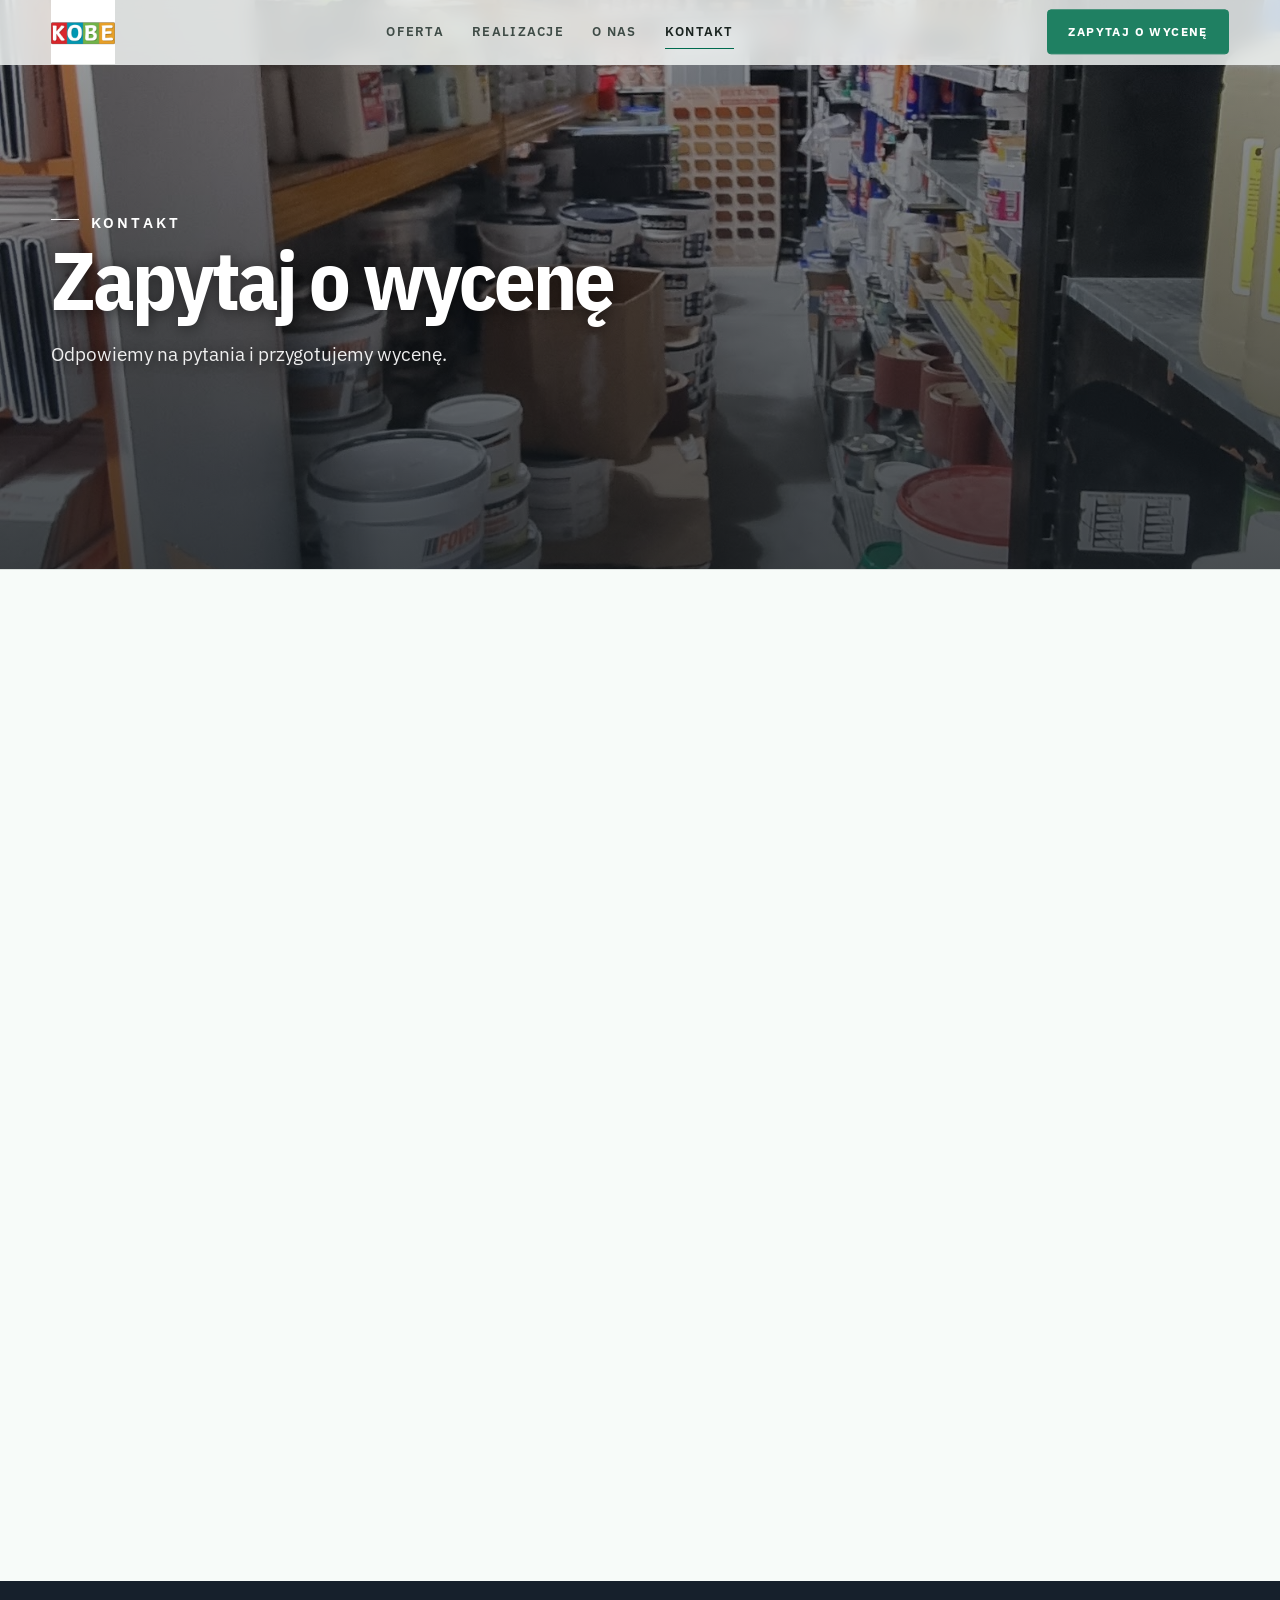
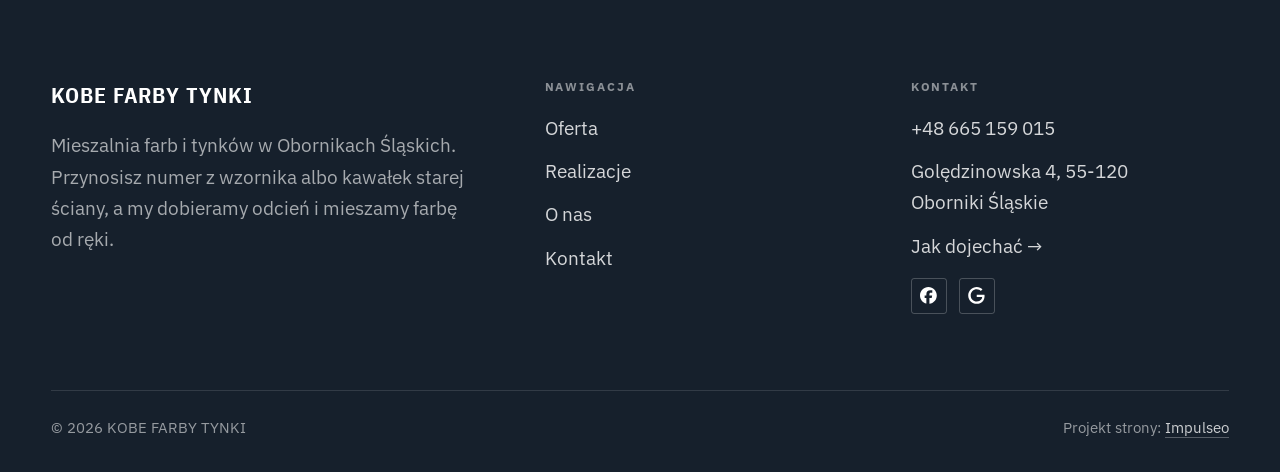
==== commit 21293611: "KOBE: hero statyczny (ściana farb zamiast rotacji z cudzym domem), plakietki hero z packa zamiast za" ====
--- a/kontakt.html
+++ b/kontakt.html
@@ -5,15 +5,15 @@
 <meta name="viewport" content="width=device-width, initial-scale=1.0">
 <title>Kontakt - KOBE FARBY TYNKI</title>
 <meta name="description" content="Kontakt KOBE FARBY TYNKI - Golędzinowska 4, 55-120 Oborniki Śląskie">
-<link rel="canonical" href="https://kris20032.github.io/kobe-farby-tynki/kontakt.html">
+<link rel="canonical" href="https://kris20032.github.io/kobe-naprawione/kontakt.html">
 <meta name="robots" content="noindex, nofollow">
 <meta property="og:type" content="website">
 <meta property="og:locale" content="pl_PL">
 <meta property="og:site_name" content="KOBE FARBY TYNKI">
 <meta property="og:title" content="Kontakt - KOBE FARBY TYNKI">
 <meta property="og:description" content="Kontakt KOBE FARBY TYNKI - Golędzinowska 4, 55-120 Oborniki Śląskie">
-<meta property="og:url" content="https://kris20032.github.io/kobe-farby-tynki/kontakt.html">
-<meta property="og:image" content="https://kris20032.github.io/kobe-farby-tynki/img/og.jpg">
+<meta property="og:url" content="https://kris20032.github.io/kobe-naprawione/kontakt.html">
+<meta property="og:image" content="https://kris20032.github.io/kobe-naprawione/img/og.jpg">
 <meta property="og:image:width" content="1200">
 <meta property="og:image:height" content="630">
 <meta name="twitter:card" content="summary_large_image">
@@ -40,7 +40,7 @@
 
 <main>
 <section class="pagehead">
-  <img src="img/g8.jpg" alt="KOBE FARBY TYNKI - Zapytaj o wycenę" width="1550" height="1130" decoding="async">
+  <img src="img/g8.jpg" alt="KOBE FARBY TYNKI - Zapytaj o wycenę" width="1600" height="1184" decoding="async">
   <div class="wrap">
     <span class="eyebrow">Kontakt</span>
     <h1>Zapytaj o wycenę</h1>
@@ -54,28 +54,21 @@
       <h2 style="margin:var(--space-4) 0 var(--space-6)">KOBE FARBY TYNKI</h2>
       <div class="info-list">
         <div class="info-row"><div class="ic"><svg class="ico-tel" width="16" height="16" viewBox="0 0 24 24" fill="none" aria-hidden="true"><path d="M6.6 10.8a15.5 15.5 0 0 0 6.6 6.6l2.2-2.2a1 1 0 0 1 1-.24 11.4 11.4 0 0 0 3.6.58 1 1 0 0 1 1 1V20a1 1 0 0 1-1 1A17 17 0 0 1 3 4a1 1 0 0 1 1-1h3.5a1 1 0 0 1 1 1c0 1.25.2 2.46.58 3.6a1 1 0 0 1-.25 1l-2.23 2.2Z" fill="currentColor"/></svg></div><div><div class="lbl">Telefon</div><a class="val" href="tel:+48665159015">+48 665 159 015</a></div></div>
-        <div class="info-row"><div class="ic"><svg class="ico-mail" width="16" height="16" viewBox="0 0 24 24" fill="none" aria-hidden="true"><rect x="3.2" y="5.5" width="17.6" height="13" rx="1.6" stroke="currentColor" stroke-width="1.6"/><path d="M4 7l8 6 8-6" stroke="currentColor" stroke-width="1.6" stroke-linecap="round" stroke-linejoin="round"/></svg></div><div><div class="lbl">E-mail</div><a class="val" href="mailto:korsal@wp.pl">korsal@wp.pl</a></div></div>
         <div class="info-row"><div class="ic"><svg class="ico-pin" width="16" height="16" viewBox="0 0 24 24" fill="none" aria-hidden="true"><path d="M12 21s7-6.1 7-11.5A7 7 0 0 0 5 9.5C5 14.9 12 21 12 21Z" stroke="currentColor" stroke-width="1.6" fill="none"/><circle cx="12" cy="9.5" r="2.4" fill="currentColor"/></svg></div><div><div class="lbl">Adres</div><div class="val">Golędzinowska 4, 55-120 Oborniki Śląskie</div></div></div>
       </div>
     </div>
     <div class="reveal">
-      <form class="form" action="https://formsubmit.co/korsal@wp.pl" method="POST">
-        <input type="hidden" name="_subject" value="Zapytanie ze strony KOBE FARBY TYNKI">
-        <input type="hidden" name="_captcha" value="false">
-        <input type="hidden" name="_template" value="table">
-        <div class="fld"><label for="name">Imię / firma</label><input id="name" name="name" type="text" placeholder="np. Jan Kowalski" required></div>
-        <div class="fld"><label for="email">E-mail</label><input id="email" name="email" type="email" placeholder="adres@email.pl" required></div>
-        <div class="fld"><label for="phone">Telefon</label><input id="phone" name="phone" type="tel" placeholder="+48 ..."></div>
-        <div class="fld"><label for="msg">Czego dotyczy zapytanie?</label><textarea id="msg" name="message" placeholder="Napisz krótko, w czym możemy pomóc" required></textarea></div>
-        <button type="submit" class="btn btn-accent" style="width:100%;justify-content:center">Wyślij zapytanie <span class="arr">→</span></button>
-        <p class="note">Wiadomość trafi bezpośrednio do nas. Można też zadzwonić: +48 665 159 015.</p>
-      </form>
+      <div class="form">
+        <h3 style="margin-bottom:var(--space-4)">Najszybciej telefonicznie</h3>
+        <p class="muted" style="margin-bottom:var(--space-5)">Zadzwoń, opisz pomysł, a my powiemy, co i jak. Bez zobowiązań.</p>
+        <a href="tel:+48665159015" class="btn btn-accent" style="justify-content:center">Zadzwoń: +48 665 159 015 <span class="arr">→</span></a>
+      </div>
     </div>
   </div>
 </section>
 <section style="padding-top:0">
   <div class="wrap reveal">
-    <iframe class="map" title="KOBE FARBY TYNKI - Oborniki Śląskie" src="https://maps.google.com/maps?q=51.2921318%2C16.9112613&z=15&output=embed" loading="lazy" referrerpolicy="no-referrer-when-downgrade"></iframe>
+    <iframe class="map" title="KOBE FARBY TYNKI - Oborniki Śląskie" src="https://maps.google.com/maps?q=KOBE%20FARBY%20TYNKI%20Oborniki%20%C5%9Al%C4%85skie&z=15&output=embed" loading="lazy" referrerpolicy="no-referrer-when-downgrade"></iframe>
   </div>
 </section>
 </main>
@@ -97,11 +90,10 @@
       <div class="foot-col">
         <h4>Kontakt</h4>
         <a href="tel:+48665159015">+48 665 159 015</a>
-        <a href="mailto:korsal@wp.pl">korsal@wp.pl</a>
         <p>Golędzinowska 4, 55-120 Oborniki Śląskie</p>
         <a href="https://maps.google.com/?cid=13669414859423835637&g_mp=Cidnb29nbGUubWFwcy5wbGFjZXMudjEuUGxhY2VzLlNlYXJjaFRleHQQAhgEIAA" target="_blank" rel="noopener">Jak dojechać →</a>
       <div class="foot-soc">
-        <a class="soc" href="https://www.facebook.com/KOBE.farb/" target="_blank" rel="noopener" aria-label="Facebook - KOBE FARBY TYNKI"><svg viewBox="0 0 24 24" aria-hidden="true" focusable="false"><path d="M9.101 23.691v-7.98H6.627v-3.667h2.474v-1.58c0-4.085 1.848-5.978 5.858-5.978.401 0 .955.042 1.468.103a8.68 8.68 0 0 1 1.141.195v3.325a8.623 8.623 0 0 0-.653-.036 26.805 26.805 0 0 0-.733-.009c-.707 0-1.259.096-1.675.309a1.686 1.686 0 0 0-.679.622c-.258.42-.374.995-.374 1.752v1.297h3.919l-.386 2.103-.287 1.564h-3.246v8.245C19.396 23.238 24 18.179 24 12.044c0-6.627-5.373-12-12-12s-12 5.373-12 12c0 5.628 3.874 10.35 9.101 11.647Z" fill="currentColor"/></svg></a>
+        <a class="soc" href="https://www.facebook.com/KOBE.farb/photos/" target="_blank" rel="noopener" aria-label="Facebook - KOBE FARBY TYNKI"><svg viewBox="0 0 24 24" aria-hidden="true" focusable="false"><path d="M9.101 23.691v-7.98H6.627v-3.667h2.474v-1.58c0-4.085 1.848-5.978 5.858-5.978.401 0 .955.042 1.468.103a8.68 8.68 0 0 1 1.141.195v3.325a8.623 8.623 0 0 0-.653-.036 26.805 26.805 0 0 0-.733-.009c-.707 0-1.259.096-1.675.309a1.686 1.686 0 0 0-.679.622c-.258.42-.374.995-.374 1.752v1.297h3.919l-.386 2.103-.287 1.564h-3.246v8.245C19.396 23.238 24 18.179 24 12.044c0-6.627-5.373-12-12-12s-12 5.373-12 12c0 5.628 3.874 10.35 9.101 11.647Z" fill="currentColor"/></svg></a>
         <a class="soc" href="https://maps.google.com/?cid=13669414859423835637&g_mp=Cidnb29nbGUubWFwcy5wbGFjZXMudjEuUGxhY2VzLlNlYXJjaFRleHQQAhgEIAA" target="_blank" rel="noopener" aria-label="Google - KOBE FARBY TYNKI"><svg viewBox="0 0 24 24" aria-hidden="true" focusable="false"><path d="M12.48 10.92v3.28h7.84c-.24 1.84-.853 3.187-1.787 4.133-1.147 1.147-2.933 2.4-6.053 2.4-4.827 0-8.6-3.893-8.6-8.72s3.773-8.72 8.6-8.72c2.6 0 4.507 1.027 5.907 2.347l2.307-2.307C18.747 1.44 16.133 0 12.48 0 5.867 0 .307 5.387.307 12s5.56 12 12.173 12c3.573 0 6.267-1.173 8.373-3.36 2.16-2.16 2.84-5.213 2.84-7.667 0-.76-.053-1.467-.173-2.053H12.48z" fill="currentColor"/></svg></a>
       </div>
       </div>
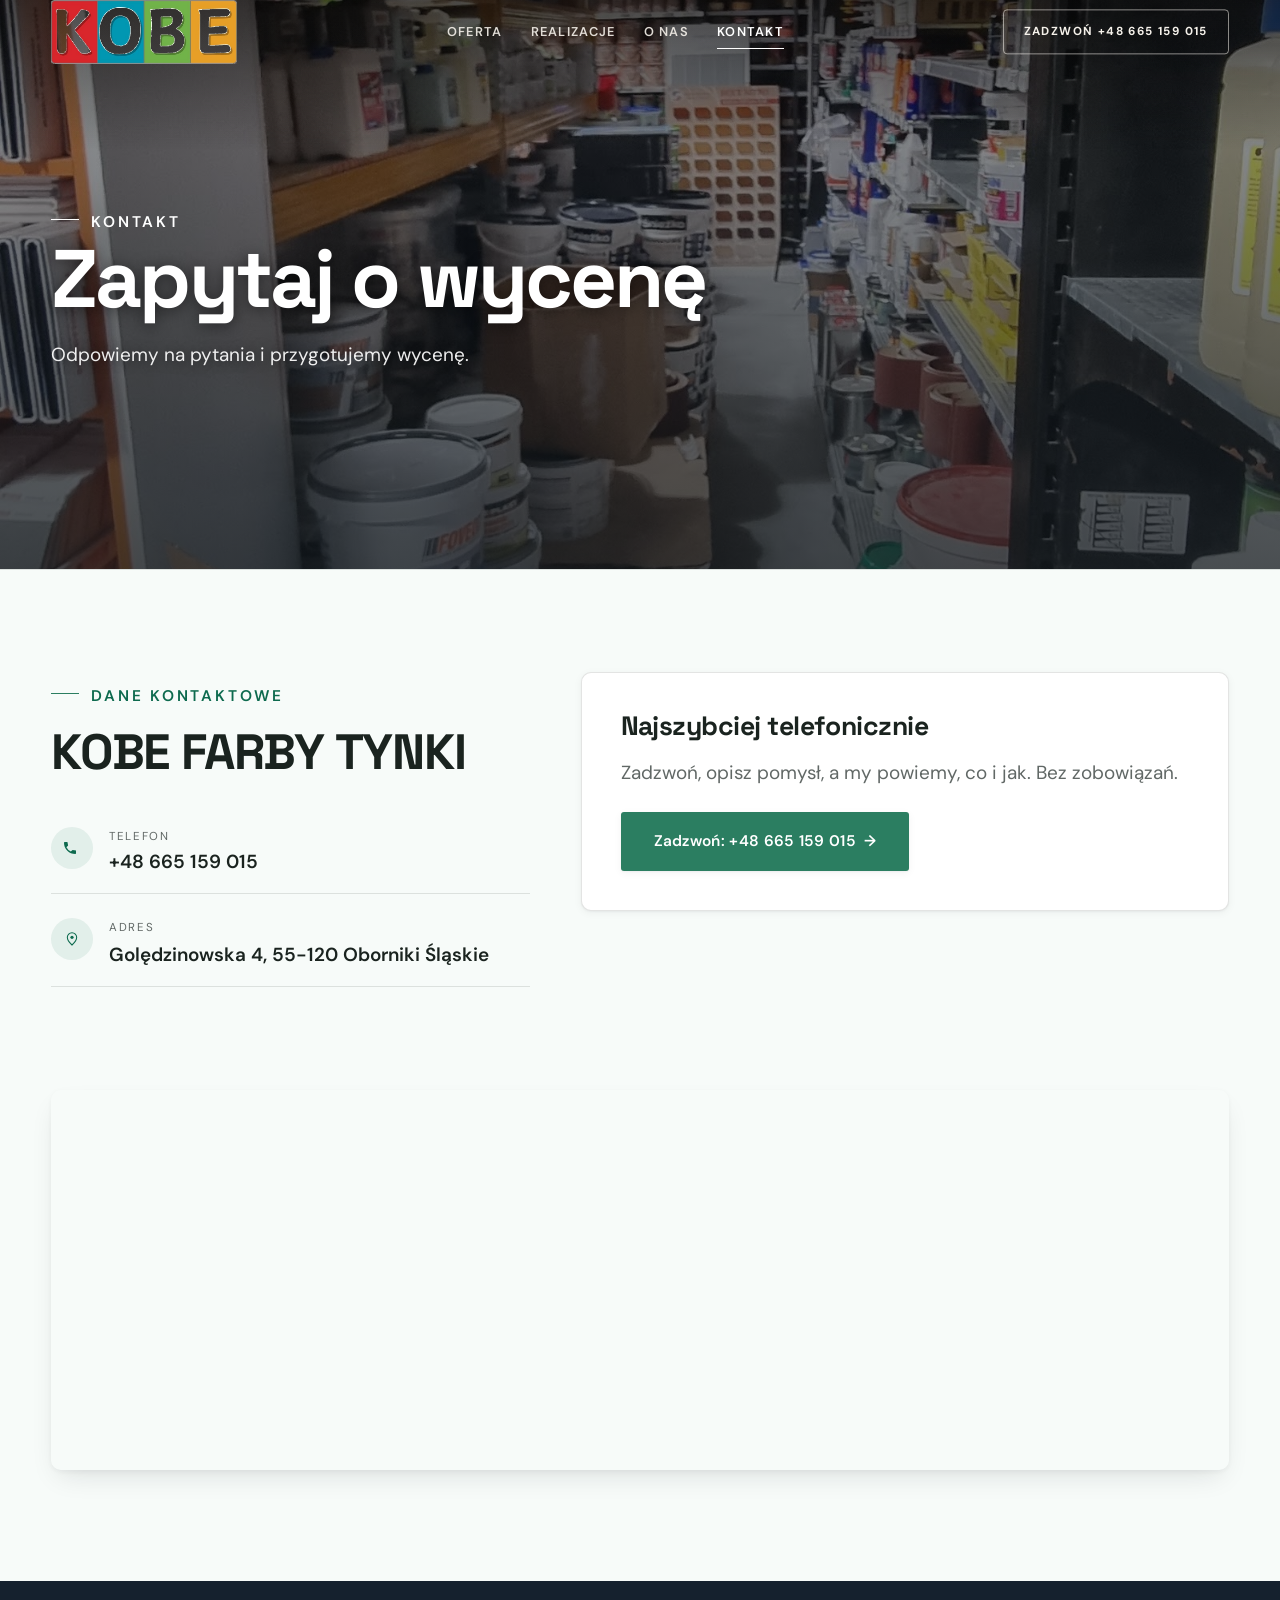
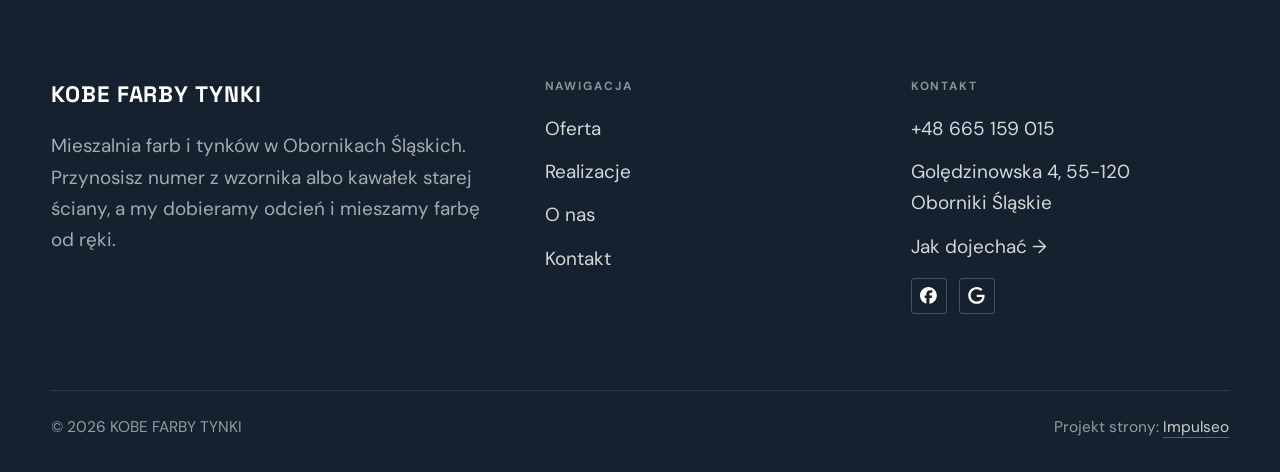
==== commit 46da91dc: "KOBE: skórka handlowa zamiast okiennej (koniec pustych pól), hasła paska i CTA z paczki, logo bez bi" ====
--- a/kontakt.html
+++ b/kontakt.html
@@ -19,20 +19,20 @@
 <meta name="twitter:card" content="summary_large_image">
 <link rel="preconnect" href="https://fonts.googleapis.com">
 <link rel="preconnect" href="https://fonts.gstatic.com" crossorigin>
-<link href="https://fonts.googleapis.com/css2?family=IBM+Plex+Sans+Condensed:wght@500;600;700&family=IBM+Plex+Sans:wght@400;500;600&display=swap" rel="stylesheet">
-<link rel="stylesheet" href="assets/styles.css?v=325531c0">
+<link href="https://fonts.googleapis.com/css2?family=Space+Grotesk:wght@500;600;700&family=DM+Sans:opsz,wght@9..40,400;9..40,500;9..40,600&display=swap" rel="stylesheet">
+<link rel="stylesheet" href="assets/styles.css?v=e2457033">
 </head>
 <body>
 
 <header class="nav">
   <div class="wrap nav-inner">
-    <a class="brand brand-has-logo" href="index.html"><img class="brand-logo" src="img/logo.jpg" alt="KOBE FARBY TYNKI" width="720" height="720" decoding="async"></a>
+    <a class="brand brand-has-logo" href="index.html"><img class="brand-logo" src="img/logo.png" alt="KOBE FARBY TYNKI" width="720" height="248" decoding="async"></a>
     <nav class="nav-links">
       <a href="oferta.html">Oferta</a>
       <a href="realizacje.html">Realizacje</a>
       <a href="o-nas.html">O nas</a>
       <a href="kontakt.html" class="active" aria-current="page">Kontakt</a>
-      <a href="kontakt.html" class="btn btn-accent">Zapytaj o wycenę</a>
+      <a href="tel:+48665159015" class="btn btn-accent">Zadzwoń +48 665 159 015</a>
     </nav>
     <button class="nav-toggle" aria-label="Menu"><span></span><span></span><span></span></button>
   </div>
@@ -104,7 +104,7 @@
     </div>
   </div>
 </footer>
-<div class="sticky-reserve"><a class="sr-book" href="kontakt.html">Zapytaj o wycenę</a><a class="sr-call" href="tel:+48665159015" aria-label="Zadzwoń"><svg class="ico-tel" width="16" height="16" viewBox="0 0 24 24" fill="none" aria-hidden="true"><path d="M6.6 10.8a15.5 15.5 0 0 0 6.6 6.6l2.2-2.2a1 1 0 0 1 1-.24 11.4 11.4 0 0 0 3.6.58 1 1 0 0 1 1 1V20a1 1 0 0 1-1 1A17 17 0 0 1 3 4a1 1 0 0 1 1-1h3.5a1 1 0 0 1 1 1c0 1.25.2 2.46.58 3.6a1 1 0 0 1-.25 1l-2.23 2.2Z" fill="currentColor"/></svg></a></div>
+<div class="sticky-call"><a class="sc-call" href="tel:+48665159015"><svg class="ico-tel" width="16" height="16" viewBox="0 0 24 24" fill="none" aria-hidden="true"><path d="M6.6 10.8a15.5 15.5 0 0 0 6.6 6.6l2.2-2.2a1 1 0 0 1 1-.24 11.4 11.4 0 0 0 3.6.58 1 1 0 0 1 1 1V20a1 1 0 0 1-1 1A17 17 0 0 1 3 4a1 1 0 0 1 1-1h3.5a1 1 0 0 1 1 1c0 1.25.2 2.46.58 3.6a1 1 0 0 1-.25 1l-2.23 2.2Z" fill="currentColor"/></svg> Zadzwoń</a><a class="sc-quote" href="kontakt.html">Zadzwoń po kolor</a></div>
 <div class="demo-wazne" data-do="2026-09-15" data-cykl="3" hidden><svg class="dw-ico" width="13" height="13" viewBox="0 0 24 24" fill="none" aria-hidden="true"><circle cx="12" cy="12" r="8.6" stroke="currentColor" stroke-width="1.8"/><path d="M12 7.2V12l3.3 2" stroke="currentColor" stroke-width="1.8" stroke-linecap="round"/></svg><span class="dw-txt"></span></div>
 
 <script src="assets/main.js"></script>
--- a/assets/styles.css
+++ b/assets/styles.css
@@ -6,17 +6,17 @@
 
 :root{
   /* PALETA — jasna, architektoniczna, chłodna */
-  --paper:#F4F7FA;          /* główne tło */
-  --paper-2:#E7EDF3;        /* sekcje alternatywne (chłodny jasny szary) */
-  --paper-3:#E7EDF3;        /* delikatne wypełnienia */
-  --ink:#16202C;            /* tekst główny — chłodny grafit */
-  --ink-soft:#3A4654;       /* nagłówki drugorzędne */
-  --muted:#5C6672;          /* tekst poboczny */
-  --line:rgba(22,32,44,.12);/* hairline */
-  --accent:#235E96;         /* stonowany petrol-slate — jedyny akcent */
-  --accent-d:#1A4A78;
-  --accent-soft:rgba(35,94,150,.10);
-  --dark:#16202C;           /* sekcje ciemne (stopka/CTA) */
+  --paper:#F4F6F8;          /* główne tło */
+  --paper-2:#E7EBEF;        /* sekcje alternatywne (chłodny jasny szary) */
+  --paper-3:#E7EBEF;        /* delikatne wypełnienia */
+  --ink:#15212E;            /* tekst główny — chłodny grafit */
+  --ink-soft:#243443;       /* nagłówki drugorzędne */
+  --muted:#6B7785;          /* tekst poboczny */
+  --line:rgba(21,33,46,.12);/* hairline */
+  --accent:#E8A317;         /* stonowany petrol-slate — jedyny akcent */
+  --accent-d:#C9870C;
+  --accent-soft:rgba(232,163,23,.10);
+  --dark:#15212E;           /* sekcje ciemne (stopka/CTA) */
 
   /* HOVER ZDJĘĆ — JEDEN standard dla całego silnika (decyzja K. 04.08.2026, artefakt z wariantami).
      AKTUALNE (K.+Szymon 09.08.2026, wybór z artefaktu 6 wariantów): zoom 1.05 przy 1.4s -
@@ -55,8 +55,8 @@
 
   --hairline:1px solid var(--line);
 
-  --font-display:'IBM Plex Sans Condensed','IBM Plex Sans',sans-serif;
-  --font-body:'IBM Plex Sans',sans-serif;
+  --font-display:'Space Grotesk','Inter',sans-serif;
+  --font-body:'DM Sans','Inter',sans-serif;
 }
 
 *{box-sizing:border-box;margin:0;padding:0}
@@ -686,160 +686,253 @@
   .g-badge .gb-ico{width:16px;height:16px}
 }
 
-/* === rodzina: dom === */
+/* === rodzina: fachowcy === */
 /* ============================================================
-   RODZINA: DOM (okna / drzwi / bramy / zadaszenia / stolarka otworowa)
-   Doklejane NA WIERZCH base.css. Skin okna (IBM Plex Sans Condensed + IBM Plex Sans + stalowy blekit).
-   Filozofia: PRODUKT TECHNICZNY z mierzalnymi parametrami, prezentowany jak KATALOG SYSTEMÓW producenta.
-   Inaczej niz fachowiec (usluga) i rzemieslnik (narracja): tu sprzedaje doradczo "Zapytaj o wycene / Umow pomiar".
-   SYGNATURA rodziny = wąska groteska (Plex Condensed) + SIATKA PARAMETRÓW jako grafika. Anty-AI: hairline, zero rozmytych cieni.
-   TWARDA BRAMKA: parametry (Uw/dB/komory), gwarancje, certyfikaty, partnerzy renderuja sie TYLKO z realnego reconu (brief). Zero zmyslania.
+   RODZINA: FACHOWCY (hydraulik/elektryk/remont/brukarstwo/ogrodzenia)
+   Doklejane NA WIERZCH base.css. Dziedziczy paletę/fonty skórki (trade/elektryk).
+   Filozofia: telefon-bohater + zaufanie + „bezpłatna wycena". Spokój, nie krzyk.
+   (count-up i podwójny iframe mapy świadomie pominięte - krytyka blueprintu.)
    ============================================================ */
 
-/* --- Naglówki "inżynierskie": eyebrow wersaliki z szerokim trackingiem, h2 ciasny tracking --- */
-.eyebrow{letter-spacing:.2em;text-transform:uppercase;font-weight:600}
-.head h2,.hero-copy h1{letter-spacing:-.01em}
-
-/* --- KATALOG SYSTEMÓW: karty produktów (zamiast 3 bram-zdjec) --- */
-.dom-products .head{max-width:60rem}
-.dom-grid{display:grid;grid-template-columns:repeat(3,1fr);gap:var(--space-6)}
-@media(max-width:900px){.dom-grid{grid-template-columns:repeat(2,1fr)}}
-@media(max-width:600px){.dom-grid{grid-template-columns:1fr}}
-
-.dom-card{display:flex;flex-direction:column;background:var(--paper);border:1px solid var(--line);
-  border-radius:2px;box-shadow:none;overflow:hidden;transition:border-color .3s var(--ease)}
-.dom-card:hover{border-color:var(--accent)}
-.dom-card__img{margin:0;aspect-ratio:3/2;overflow:hidden;background:var(--paper-2)}
-.dom-card__img img{width:100%;height:100%;object-fit:cover;
-  transition:transform var(--img-dur) var(--ease),filter var(--img-dur) var(--ease)}
-@media(hover:hover){   /* standard 04.08.2026: delikatny zoom + rozjasnienie */
-  .dom-card__img img{filter:var(--img-rest)}
-  .dom-card:hover .dom-card__img img{transform:scale(var(--img-zoom));filter:var(--img-hot)}
-}
-.dom-card__body{display:flex;flex-direction:column;gap:var(--space-3);padding:var(--space-5)}
-.dom-card__name{font-family:var(--font-display);font-weight:600;font-size:1.3rem;line-height:1.1;letter-spacing:-.01em}
-.dom-card__tag{color:var(--muted);font-size:var(--text-sm);line-height:1.6;margin:0}
-.dom-card__link{margin-top:auto;align-self:flex-start;font-weight:600;font-size:var(--text-sm);
-  color:var(--accent);letter-spacing:.01em}
-.dom-card__link .arr{transition:transform .25s var(--ease);display:inline-block}
-.dom-card:hover .dom-card__link .arr{transform:translateX(4px)}
-
-/* --- SIATKA PARAMETRÓW (liczby jako grafika) - renderowana TYLKO z realnych danych --- */
-.dom-spec{list-style:none;margin:var(--space-2) 0 0;padding:0;display:grid;grid-template-columns:repeat(2,1fr);
-  gap:1px;background:var(--line);border:1px solid var(--line);border-radius:2px;overflow:hidden}
-.dom-spec li{background:var(--paper);padding:.6rem .75rem;display:flex;flex-direction:column;gap:.15rem}
-.dom-spec b{font-weight:600;font-size:.66rem;letter-spacing:.08em;text-transform:uppercase;color:var(--muted)}
-.dom-spec span{font-family:var(--font-display);font-weight:600;font-size:1.05rem;line-height:1.1;color:var(--ink)}
-
-/* --- PASEK PARTNERÓW / CERTYFIKATÓW / GWARANCJI (tylko realne z reconu) --- */
-.dom-certs{background:var(--paper-2);border-top:1px solid var(--line);border-bottom:1px solid var(--line)}
-.dom-certs .head{margin-bottom:var(--space-5)}
-.dom-certs__row{list-style:none;margin:0;padding:0;display:flex;flex-wrap:wrap;justify-content:center;
-  gap:var(--space-4)}
-.dom-certs .cert{border:1px solid var(--line);background:var(--paper);border-radius:2px;
-  padding:.55rem 1.1rem;font-weight:600;font-size:var(--text-sm);letter-spacing:.01em;color:var(--ink-soft)}
-
-/* --- PROCES (Pomiar -> Wycena -> Produkcja -> Montaz -> Gwarancja): kropki stalowe --- */
-.proces.dom{background:var(--paper-2)}
-.proces.dom .pno{color:var(--accent)}
-.proces.dom .proces-line li::after{background:var(--accent);box-shadow:0 0 0 4px var(--paper-2)}
-
-/* --- Kafle/gateway/galeria: ostre rogi (architektoniczny sznyt), hairline zamiast cienia --- */
-.gateway,.tile,.split-art{border-radius:2px}
-.tile{box-shadow:none;border:1px solid var(--line)}
-.gateway .g-ttl{letter-spacing:.01em}
-
-/* --- STICKY "Zapytaj o wycenę" (mobile) --- */
-.sticky-reserve{display:none}
+/* --- PROCES - oś „jak pracujemy" (podpis rodziny, czego nie ma w meblach) --- */
+.proces{background:var(--paper-2)}
+.proces-line{list-style:none;display:grid;grid-template-columns:repeat(4,1fr);gap:var(--space-5);position:relative;margin:0;padding:0}
+.proces-line li{position:relative;padding-top:var(--space-7)}
+.proces-line li::before{content:"";position:absolute;top:14px;left:0;right:0;height:1px;background:var(--line)}
+.proces-line li:last-child::before{right:50%}
+.proces-line li:first-child::before{left:50%}
+.proces-line li::after{content:"";position:absolute;top:9px;left:calc(50% - 6px);width:11px;height:11px;border-radius:50%;background:var(--accent);box-shadow:0 0 0 4px var(--paper-2)}
+.proces-line .pno{font-family:var(--font-display);font-weight:800;font-size:1.5rem;color:var(--accent);letter-spacing:-.02em;display:block;margin-bottom:var(--space-3);text-align:center}
+.proces-line h3{font-size:1.1rem;margin-bottom:var(--space-2);text-align:center}
+.proces-line p{color:var(--muted);font-size:var(--text-sm);line-height:1.5;text-align:center;max-width:26ch;margin-inline:auto}
 @media(max-width:820px){
-  .sticky-reserve{display:flex;position:fixed;left:0;right:0;bottom:0;z-index:90;
+  .proces-line{grid-template-columns:1fr;gap:0}
+  .proces-line li{padding:var(--space-5) 0 var(--space-5) var(--space-7)}
+  .proces-line li::before{left:5px;right:auto;top:0;bottom:0;width:1px;height:auto}
+  .proces-line li:first-child::before,.proces-line li:last-child::before{left:5px;right:auto}
+  .proces-line li::after{top:var(--space-6);left:0}
+  .proces-line .pno,.proces-line h3,.proces-line p{text-align:left;margin-inline:0}
+}
+
+/* --- OBSZAR DZIAŁANIA - lokalność (chipy z REALNEGO miasta, bez drugiego iframe) --- */
+.obszar .head{text-align:center;margin-inline:auto}
+.obszar .head .eyebrow{justify-content:center}
+.obszar-list{list-style:none;display:flex;flex-wrap:wrap;justify-content:center;gap:var(--space-3);margin:0;padding:0;max-width:60rem;margin-inline:auto}
+.obszar-list li{border:1px solid var(--line);border-radius:999px;padding:var(--space-2) var(--space-5);
+  font-size:var(--text-sm);font-weight:600;color:var(--ink-soft);transition:border-color .24s var(--ease),color .24s var(--ease)}
+.obszar-list li:hover{border-color:var(--accent);color:var(--accent)}
+.obszar-list li.is-home{background:var(--accent);border-color:var(--accent);color:#fff}
+
+/* --- STICKY-CALL - dolny pasek mobile (najważniejszy konwerter tej rodziny) --- */
+.sticky-call{display:none}
+@media(max-width:820px){
+  .sticky-call{display:grid;grid-template-columns:1fr 1fr;gap:1px;position:fixed;left:0;right:0;bottom:0;z-index:90;
     background:var(--line);box-shadow:0 -6px 20px -10px rgba(0,0,0,.4);padding-bottom:env(safe-area-inset-bottom,0px);transition:transform .25s ease,opacity .25s ease}
-  .sticky-reserve.schowany{transform:translateY(110%);opacity:0;pointer-events:none}
-  .sticky-reserve a{padding:15px 8px;text-align:center;font-weight:600;font-size:.95rem;letter-spacing:.01em}
-  .sr-book{flex:1;background:var(--accent);color:#fff}
-  .sr-call{width:60px;background:var(--paper);color:var(--ink);font-size:1.15rem;border-left:1px solid var(--line)}
+  .sticky-call.schowany{transform:translateY(110%);opacity:0;pointer-events:none}
+  .sticky-call a{padding:15px 8px;text-align:center;font-weight:700;font-size:.95rem;letter-spacing:.01em}
+  .sc-call{background:var(--accent);color:#fff}
+  .sc-quote{background:var(--paper);color:var(--ink)}
   body{padding-bottom:calc(64px + env(safe-area-inset-bottom,0px))}
 }
 
+/* --- Blok „Awaria? Dzwoń” (opcjonalny, hydraulik/elektryk) --- */
+.awaria{background:var(--dark);color:#fff}
+.awaria .wrap{display:flex;flex-wrap:wrap;align-items:center;justify-content:space-between;gap:var(--space-5);padding-block:var(--space-7)}
+.awaria h3{color:#fff;font-size:clamp(1.3rem,1rem + 1.2vw,1.8rem)}
+.awaria p{color:rgba(255,255,255,.72);margin-top:var(--space-2)}
+.awaria .btn-accent{white-space:nowrap}
+
+/* === CERTYFIKATY / CZYM PRACUJEMY (gated: renderuje sie tylko gdy brief poda certy/marki/gwarancja) - mocny lever dla dekarzy === */
+.auto-marki .marki-list{display:flex;flex-wrap:wrap;justify-content:center;gap:clamp(.8rem,2.5vw,1.6rem);list-style:none;margin:var(--space-7) 0 0;padding:0}
+.auto-marki .marki-list li{font-family:var(--font-display);text-transform:uppercase;letter-spacing:.12em;font-weight:600;
+  font-size:clamp(.82rem,1.5vw,1rem);color:var(--ink-soft);padding:.5rem 1rem;border:1px solid var(--line);border-radius:var(--r-sm)}
+.marki-gwar{text-align:center;color:var(--muted);font-size:var(--text-sm);margin-top:var(--space-6)}
+
 /* ============================================================
-   FAZA 3 - OSOBNY UKŁAD DOM (research wf_5715bbdd + krytyka). Wszystko poniżej doklejane na wierzch.
-   Tożsamość: JASNY "showroom/katalog" - przeciwna polaryzacja do AUTO (ciemne kino). Sygnatura ZAWSZE-ON = panel-karta + datasheet.
+   FAZA 3 - OSOBNY UKŁAD FACHOWCY (research wf_e4ed63db + krytyka z policzonym WCAG). Doklejane na wierzch.
+   Tożsamość: ZAUFANIE + DUŻY TELEFON + DOWÓD. Dwublok hero (zdjęcie | lity panel), bezpośrednio, solidnie.
    ============================================================ */
 
-/* === HERO DOM: jasny architektoniczny full-bleed + PANEL-KARTA (sygnatura, kontrast grafit-na-bieli, nie liczy na zdjęcie) === */
-.hero-dom{position:relative;height:clamp(640px,86svh,900px);min-height:560px;display:flex;align-items:flex-end;overflow:hidden;isolation:isolate;background:var(--paper-2)}
-.hero-dom .hd-bg{position:absolute;inset:0;width:100%;height:100%;object-fit:cover;z-index:-2;will-change:transform}
-@keyframes hdKen{from{transform:scale(1.04)}to{transform:scale(1.10)}}
-@media(min-width:900px){.hero-dom .hd-bg{animation:hdKen 32s ease-out infinite alternate}}
-@media(prefers-reduced-motion:reduce){.hero-dom .hd-bg{animation:none}}
-.hero-dom .wrap{width:100%}
-.hd-panel{position:relative;z-index:2;max-width:min(560px,92vw);margin:0 0 clamp(2.4rem,6vh,4rem);
-  background:var(--paper);border:1px solid var(--line);border-radius:2px;
-  padding:clamp(1.5rem,3vw,2.3rem) clamp(1.5rem,3vw,2.5rem);
-  box-shadow:0 14px 44px -30px rgba(20,30,45,.45)}            /* whisper-shadow tylko dla oddzielenia od jasnego zdjęcia, nie popup */
-.hd-tick{display:block;width:46px;height:3px;background:var(--accent);margin-bottom:var(--space-4)}
-.hd-kicker{display:block;font-family:var(--font-display);font-weight:600;text-transform:uppercase;letter-spacing:.18em;font-size:.8rem;color:var(--accent)}
-.hd-claim{font-family:var(--font-display);font-weight:700;letter-spacing:-.01em;line-height:1.04;
-  font-size:clamp(1.9rem,3.4vw,3rem);color:var(--ink);margin:var(--space-3) 0 var(--space-4)}
-/* mini-spec: realne parametry (chipy z liczbami) */
-.hd-spec{list-style:none;margin:0 0 var(--space-5);padding:var(--space-4) 0 0;border-top:1px solid var(--line);display:flex;flex-wrap:wrap;gap:0}
-.hd-spec li{padding-right:1.1rem;margin-right:1.1rem;border-right:1px solid var(--line);display:flex;flex-direction:column;gap:.15rem}
-.hd-spec li:last-child{border-right:0;margin-right:0;padding-right:0}
-.hd-spec b{font-family:var(--font-display);font-weight:700;font-size:1.25rem;line-height:1;color:var(--ink);font-variant-numeric:tabular-nums}
-.hd-spec span{font-size:.7rem;text-transform:uppercase;letter-spacing:.08em;color:var(--muted)}
-/* fallback nie-zmyślony: tagi procesu */
-.hd-tags{list-style:none;margin:0 0 var(--space-5);padding:var(--space-4) 0 0;border-top:1px solid var(--line);display:flex;flex-wrap:wrap;gap:.5rem}
-.hd-tags li{font-family:var(--font-display);font-weight:600;text-transform:uppercase;letter-spacing:.07em;font-size:.7rem;
-  color:var(--ink-soft);border:1px solid var(--line);border-radius:2px;padding:.35rem .7rem}
-.hd-actions{display:flex;flex-wrap:wrap;gap:var(--space-3)}
-.hd-rating{margin:var(--space-4) 0 0;font-size:var(--text-sm);color:var(--muted);font-variant-numeric:tabular-nums}
-@media(max-width:640px){.hd-claim{font-size:clamp(1.7rem,7vw,2.2rem)}}
-@media(max-width:820px){.hd-panel{margin-bottom:84px}}   /* nad sticky-reserve (mobile) */
-
-/* === SPEC-BAND: rząd dużych kart liczba+jednostka+label (sygnatura datasheet, gated) === */
-.dom-statband{background:var(--paper);border-bottom:1px solid var(--line)}
-.dom-statband .wrap{padding-block:var(--space-8)}
-.dom-stats{display:grid;grid-template-columns:repeat(4,1fr);gap:1px;background:var(--line);border:1px solid var(--line);border-radius:2px;overflow:hidden}
-.dom-stat{background:var(--paper);padding:clamp(1.2rem,2.4vw,2rem);display:flex;flex-direction:column;gap:.45rem}
-.ds-num{font-family:var(--font-display);font-weight:700;font-size:clamp(1.8rem,3vw,2.6rem);line-height:1;color:var(--ink);font-variant-numeric:tabular-nums}
-.ds-unit{font-size:.5em;color:var(--muted);margin-left:.25em;font-weight:600;letter-spacing:.02em}
-.ds-lab{font-size:.74rem;text-transform:uppercase;letter-spacing:.08em;color:var(--muted)}
-@media(max-width:760px){.dom-stats{grid-template-columns:repeat(2,1fr)}}
-
-/* === KOLORY / WYKOŃCZENIA: próbka-kwadrat TYLKO z realnym hex, inaczej tag tekstowy === */
-.dom-color-grid{list-style:none;margin:var(--space-7) 0 0;padding:0;display:flex;flex-wrap:wrap;gap:var(--space-4)}
-.dom-color{display:flex;align-items:center;gap:.6rem;font-size:var(--text-sm);color:var(--ink-soft);font-weight:500}
-.dc-sw{width:34px;height:34px;border-radius:2px;border:1px solid var(--line);display:inline-block;flex:0 0 auto}
-.dom-color.is-text{border:1px solid var(--line);border-radius:2px;padding:.4rem .8rem;font-weight:600;
-  text-transform:uppercase;letter-spacing:.04em;font-size:.76rem;color:var(--ink-soft)}
-
-/* === PROCES DOM: WŁASNY datasheet-stepper (poziome wiersze + hairline + numerały tabular), NIE wspólny pionowy timeline === */
-.dom-proc{background:var(--paper-2)}
-.dom-proc-row{list-style:none;margin:var(--space-8) 0 0;padding:0;display:grid;grid-template-columns:repeat(5,1fr);gap:0;border-top:2px solid var(--ink)}
-.dom-proc-row li{padding:var(--space-5) var(--space-5) var(--space-5) 0;border-right:1px solid var(--line);position:relative}
-.dom-proc-row li:last-child{border-right:0}
-.dom-proc-row li::before{content:"";position:absolute;top:-2px;left:0;width:38%;height:2px;background:var(--accent)}
-.dp-no{font-family:var(--font-display);font-weight:700;font-size:1.1rem;color:var(--accent);font-variant-numeric:tabular-nums;letter-spacing:.06em}
-.dom-proc-row h3{font-family:var(--font-display);font-weight:600;font-size:1.05rem;letter-spacing:-.01em;margin:.5rem 0 .35rem}
-.dom-proc-row p{color:var(--muted);font-size:var(--text-sm);line-height:1.5;padding-right:var(--space-4)}
-@media(max-width:900px){.dom-proc-row{grid-template-columns:repeat(2,1fr)}.dom-proc-row li{border-right:0;border-bottom:1px solid var(--line)}}
-@media(max-width:520px){.dom-proc-row{grid-template-columns:1fr}}
-
-/* === cyfry jako grafika: tabular-nums w siatce parametrów per system === */
-.dom-spec span{font-variant-numeric:tabular-nums}
-
-/* === sticky-reserve: brass->stal, biały tekst OK (stal ciemniejsza) === */
-
-/* === OPINIE (gated): realne cytaty z reconu ===
-   Dodane 10.08.2026 - te 4 rodziny NIE miały tego bloku, przez co sekcja opinii
-   renderowala sie jako goly tekst z domyslnym wcieciem <blockquote> (zglosil K.). */
+/* --- P0 KONTRAST: bursztyn jako TEKST na jasnym = 2.0 FAIL (policzone). Naprawy (bursztyn->ciemny tekst / ink). --- */
+.btn-accent{color:#14171c}                                  /* bursztyn + ciemny tekst = 8.28 PASS */
+.sticky-call .sc-call{color:#14171c}                        /* sticky bursztyn + ciemny tekst */
+.obszar-list li.is-home{background:var(--ink);border-color:var(--ink);color:#fff}  /* było bursztyn+biel 2.17 -> ink+biel 16.29 */
+.proces-line .pno{color:var(--ink-soft)}                    /* numery procesu: było bursztyn 2.0 -> ink-soft (czytelne); kropka osi zostaje bursztyn (grafika) */
+
+/* --- Ikona telefonu (uzywana w hero hf-phone-num; nav styluje silnik NAV NOBU) --- */
+.ico-tel{vertical-align:-2px;margin-right:.3em}
+
+/* === HERO FACHOWCY — WARIANT A „PEŁNY EKRAN" (wybór K. 27.07.2026; zastąpił dwublok 46%/54%).
+   Powód zmiany: stary dwublok nie dobijał do końca ekranu (zostawał pusty pas nad promise-bar),
+   zdjęcie było ucięte w wąski pasek, a dowód (ocena/gwarancja) siedział dopiero niżej w trust-bar.
+   Teraz: zdjęcie na pełny ekran + gradient od lewej (tekst czytelny NIE przez wycięty panel,
+   tylko przez policzony overlay), gigant-telefon, dowód w pierwszym ekranie.
+   Zdjęcie zostaje PIERWSZYM dzieckiem sekcji (blur-guard + mobilny fallback). STATYCZNE, bez Ken Burns.
+   Poprzednia wersja: fachowcy.css.bak-20260727-201952-przed-heroA === */
+.hero-fach{position:relative;isolation:isolate;display:flex;align-items:center;
+  min-height:clamp(560px,92vh,900px);min-height:clamp(560px,92svh,900px)}
+.hf-photo{position:absolute;inset:0;width:100%;height:100%;object-fit:cover;display:block;
+  background:var(--dark);z-index:-2}                          /* EAGER, bez animacji (zero janku) */
+/* Gradient trzyma ciemno DO ~62% szerokości, bo dotąd sięga najdłuższa linia tekstu (.hf-inner 46rem).
+   Wcześniejsza wersja jaśniała już od 34% i końcówki linii lądowały na jasnym tle. */
+/* 08.08.2026 (lekcja 2026-08-08-010, K.: „czemu hero jest takie ciemne?"): zasłona rozjaśniona.
+   Poprzednio 0.95→0.26 przykrywało CAŁY kadr i zdjęcie było ledwo widoczne — a lekcja 2026-08-06-004
+   mówi wprost: „nigdy pełne przyciemnienie zdjęcia, zabija kadr". Teraz ciemno tylko POD TEKSTEM
+   (lewa część, gdzie stoi .hf-inner), prawa strona prawie odsłonięta. Czytelność napisów dokłada
+   text-shadow niżej — cień zamiast koca na całym zdjęciu. */
+.hero-fach::after{content:"";position:absolute;inset:0;z-index:-1;
+  background:linear-gradient(102deg,rgba(14,17,21,.86) 0%,rgba(14,17,21,.78) 30%,rgba(14,17,21,.52) 55%,rgba(14,17,21,.2) 78%,rgba(14,17,21,.06) 100%)}
+/* Cień pod napisami hero — pozwala trzymać zasłonę lekką, a tekst nadal czytelny na jaśniejszym kadrze. */
+.hf-kicker,.hf-title,.hf-lead,.hf-phone,.hf-trust{text-shadow:0 1px 2px rgba(0,0,0,.55),0 2px 12px rgba(0,0,0,.35)}
+.hf-panel{width:min(92%,1180px);margin-inline:auto;color:#fff;   /* ta sama miara co .wrap w base.css */
+  padding:clamp(6.5rem,13vh,9rem) 0 clamp(2.6rem,6vh,3.6rem)}
+.hf-inner{max-width:46rem}
+/* Akcent SKÓRKI rozjaśniony do czytelności na ciemnym tle. NIE hardkodować bursztynu:
+   każda skórka ma swój akcent (elektryk=niebieski, dach=czerwony...), a stały kolor rozjeżdżał
+   się z przyciskami. Pierwsza deklaracja = fallback dla przeglądarek bez color-mix.
+   Dwa poziomy, bo WCAG stawia różne progi: --accent-lit dla MAŁEGO tekstu (kicker, próg 4.5:1;
+   62% daje 7.5 na tle hero), --accent-strong dla DUŻEGO (akcent w H1, próg 3:1; 74% daje 6.1
+   i jest wyraźnie widoczny - przy 62% ginął i wyglądał po prostu na biały). Policzone, nie na oko. */
+.hero-fach{--accent-lit:rgba(255,255,255,.92);--accent-strong:rgba(255,255,255,.96)}
+@supports (color:color-mix(in srgb,red,#fff)){
+  .hero-fach{--accent-lit:color-mix(in srgb,var(--accent) 62%,#fff);
+             --accent-strong:color-mix(in srgb,var(--accent) 74%,#fff)}
+}
+.hf-kicker{font-family:var(--font-display);font-weight:700;text-transform:uppercase;letter-spacing:.2em;
+  font-size:clamp(.74rem,1.4vw,.88rem);color:var(--accent-lit);display:flex;align-items:center;gap:.8rem}
+.hf-kicker::before{content:"";width:34px;height:2px;background:var(--accent-lit);flex:none}
+.hf-title{color:#fff;font-family:var(--font-display);font-weight:800;line-height:1.02;letter-spacing:-.022em;
+  font-size:clamp(2.3rem,1.6rem + 3.2vw,4.3rem);margin:var(--space-4) 0 var(--space-4);text-wrap:balance}
+.hf-title em{font-style:normal;color:var(--accent-strong)}        /* druga część H1 = akcent skórki, rozjaśniony */
+.hf-lead{color:rgba(255,255,255,.86);font-size:clamp(1rem,.96rem + .3vw,1.18rem);line-height:1.6;max-width:38rem}
+.hf-phone{display:inline-flex;flex-direction:column;gap:.2rem;margin:var(--space-6) 0 var(--space-5);width:fit-content}
+.hf-phone-lab{font-size:.74rem;text-transform:uppercase;letter-spacing:.18em;color:rgba(255,255,255,.62);font-weight:600}
+.hf-phone-num{font-family:var(--font-display);font-weight:800;color:#fff;font-variant-numeric:tabular-nums;white-space:nowrap;
+  font-size:clamp(2rem,1.5rem + 2.4vw,3.05rem);line-height:1;display:inline-flex;align-items:center}
+.hf-phone-num .ico-tel{width:.7em;height:.7em;color:var(--accent);margin-right:.35em}   /* ikona bursztyn, cyfry białe */
+.hf-phone:hover .hf-phone-num{color:var(--accent-lit)}
+.hf-actions{display:flex;flex-wrap:wrap;gap:var(--space-3)}
+.hf-ghost{color:#fff;border-color:rgba(255,255,255,.5)}
+.hf-trust{margin-top:var(--space-6);padding-top:var(--space-4);border-top:1px solid rgba(255,255,255,.18);
+  color:rgba(255,255,255,.9);font-weight:600;font-size:var(--text-sm);letter-spacing:.01em;max-width:38rem}
+@media(max-width:820px){
+  .hero-fach{min-height:clamp(520px,88svh,760px)}
+  /* 08.08.2026: na telefonie było .72→.95, czyli zdjęcia praktycznie nie było widać. Teraz góra kadru
+     zostaje odsłonięta, ciemnieje dopiero pod tekstem (tekst na telefonie stoi na dole). */
+  .hero-fach::after{background:linear-gradient(178deg,rgba(14,17,21,.28) 0%,rgba(14,17,21,.6) 55%,rgba(14,17,21,.86) 100%)}
+  .hf-panel{padding-top:clamp(5.5rem,16vh,7rem)}
+  .hf-lead{font-size:1rem}
+}
+@media(prefers-reduced-motion:reduce){.hero-fach *{animation:none!important}}
+
+/* === PROMISE BAR: zawsze-obecna sygnatura usługowa (anty recon-collapse) === */
+.fach-promise{background:var(--paper-2);border-bottom:var(--hairline);padding-block:0}
+.fach-promise .wrap{padding-block:var(--space-4)}
+.fp-row{list-style:none;margin:0;padding:0;display:flex;flex-wrap:wrap;justify-content:center;align-items:center;gap:clamp(.6rem,2.4vw,2rem)}
+.fp-row li{font-family:var(--font-display);font-weight:700;text-transform:uppercase;letter-spacing:.08em;
+  font-size:clamp(.72rem,1.3vw,.85rem);color:var(--ink-soft);display:flex;align-items:center}
+.fp-row li:not(:last-child)::after{content:"";width:6px;height:6px;border-radius:50%;background:var(--accent);margin-left:clamp(.6rem,2.4vw,2rem)}
+
+/* === TRUST BAR (gated): jasne pasmo, cyfry INK (NIE bursztyn=2.0 FAIL), bursztyn jako kreska pod liczbą === */
+.trust-bar{background:var(--paper);border-bottom:var(--hairline)}
+.trust-bar .wrap{display:flex;flex-wrap:wrap;align-items:center;justify-content:center;gap:clamp(1rem,3vw,2.6rem);padding-block:var(--space-7)}
+.tb-stats{display:flex;flex-wrap:wrap;gap:clamp(1rem,3vw,2.6rem)}
+.tb-stat{display:flex;flex-direction:column;align-items:center;text-align:center;padding-bottom:var(--space-2);border-bottom:3px solid var(--accent)}
+.tb-num{font-family:var(--font-display);font-weight:800;font-size:clamp(2rem,3vw,2.8rem);line-height:1;color:var(--ink);font-variant-numeric:tabular-nums}
+.tb-lab{font-size:.74rem;text-transform:uppercase;letter-spacing:.08em;color:var(--muted);margin-top:.3rem}
+.tb-google{font-weight:700;color:var(--ink);font-size:var(--text-base);background:var(--paper-2);border:var(--hairline);border-radius:999px;padding:.5rem 1.1rem;font-variant-numeric:tabular-nums}
+.tb-seal{font-family:var(--font-display);font-weight:700;text-transform:uppercase;letter-spacing:.06em;font-size:.85rem;
+  color:var(--ink);border:1px solid var(--accent);border-radius:var(--r-sm);padding:.5rem 1rem}
+
+/* === LISTA USŁUG (zamiast bram-nastrojowych): konkret "co + zakres + wycena" === */
+.fach-uslugi .fu-list{list-style:none;margin:var(--space-8) 0 0;padding:0;display:flex;flex-direction:column}
+.fu-row{display:grid;grid-template-columns:minmax(11rem,1fr) 2fr auto;gap:clamp(1rem,3vw,2.5rem);align-items:center;
+  padding-block:var(--space-5);border-top:1px solid var(--line)}
+.fu-row:last-child{border-bottom:1px solid var(--line)}
+.fu-name{font-family:var(--font-display);font-weight:700;font-size:1.15rem;color:var(--ink)}
+.fu-desc{color:var(--muted);font-size:var(--text-sm);line-height:1.55}
+.fu-cta{font-weight:700;font-size:var(--text-sm);color:var(--accent-text);white-space:nowrap}
+.fu-cta .arr{display:inline-block;transition:transform .1s ease-out}
+
+/* HOVER WIERSZA USŁUGI (K. 09.08: „żeby więcej się działo, ale nie do przesady").
+   Cały wiersz jest linkiem, więc reaguje CAŁY: ledwo widoczne rozjaśnienie tła, nazwa
+   przesuwa się o włos w stronę czytania, kreska akcentu wjeżdża z lewej, strzałka rusza.
+   Zero cieni i ramek - premium to spokojny ruch, nie podświetlony kafel. */
+/* reakcja NATYCHMIASTOWA (K. 09.08: „mniejsze opóźnienie") - kursor jest na wierszu,
+   więc podświetlenie ma nadążać za palcem; powolne tempo zostaje dla ZDJĘĆ, nie dla UI */
+/* Podświetlenie zapala się NATYCHMIAST (0s) i gaśnie łagodnie (.22s) - klasyczny chwyt
+   z dobrych interfejsów: reakcja ma wyprzedzać oko, a znikanie nie może mrugać.
+   Szybciej już się nie da - to jest zero. */
+.fu-row{position:relative;transition:background .22s ease-out}
+.fu-row::before{content:"";position:absolute;left:0;top:-1px;bottom:0;width:3px;
+  background:var(--accent);transform:scaleY(0);transform-origin:top;
+  transition:transform .09s ease-out}
+.fu-row .fu-name{transition:transform .1s ease-out,color .1s ease-out}
+@media(hover:hover){
+  .fu-row:hover{background:color-mix(in srgb,var(--accent) 11%,transparent);transition-duration:0s}
+  .fu-row:hover::before{transform:scaleY(1)}
+  .fu-row:hover .fu-name{transform:translateX(.42rem)}
+  .fu-row:hover .fu-cta{color:var(--accent-text)}
+  .fu-row:hover .fu-cta .arr{transform:translateX(.3rem)}
+}
+.fu-row:focus-within{background:color-mix(in srgb,var(--accent) 11%,transparent)}
+.fu-row:focus-within::before{transform:scaleY(1)}
+@media(max-width:760px){.fu-row{grid-template-columns:1fr;gap:var(--space-2)}.fu-cta{justify-self:start}}
+
+/* === OPINIE (gated): realne cytaty z reconu === */
 .opinie-grid{display:grid;grid-template-columns:repeat(auto-fit,minmax(16rem,1fr));gap:var(--space-6);margin-top:var(--space-8)}
 .op-card{margin:0;background:var(--paper);border:1px solid var(--line);border-radius:var(--r-md);padding:var(--space-6);display:flex;flex-direction:column;gap:var(--space-3)}
 .op-star{color:var(--accent-d);letter-spacing:.1em;font-size:.95rem}
 .op-card blockquote{margin:0;color:var(--ink-soft);font-size:var(--text-base);line-height:1.6}
 .op-autor{font-family:var(--font-display);font-weight:700;color:var(--ink);font-size:.95rem}
 
-/* === NAV NOBU (silnik): dom === */
+/* === SUWAK PRZED/PO (kopia z auto.css - CSS nie dziedziczy się między rodzinami; krytyka 5b) === */
+.auto-ba .ba-slider{position:relative;--ba-pos:50%;max-width:62rem;margin:var(--space-8) auto 0;aspect-ratio:16/9;
+  overflow:hidden;border-radius:var(--r-sm);border:1px solid var(--line);touch-action:none;user-select:none;cursor:ew-resize}
+.ba-slider img{position:absolute;inset:0;width:100%;height:100%;object-fit:cover;display:block}
+.ba-before-wrap{position:absolute;inset:0;clip-path:inset(0 calc(100% - var(--ba-pos)) 0 0)}
+.ba-lab{position:absolute;top:var(--space-4);z-index:3;font-family:var(--font-display);text-transform:uppercase;
+  letter-spacing:.1em;font-size:.7rem;color:#fff;background:rgba(10,12,15,.6);padding:.3rem .6rem;border-radius:2px}
+.ba-lab-l{left:var(--space-4)}
+.ba-lab-r{right:var(--space-4)}
+.ba-handle{position:absolute;top:0;bottom:0;left:var(--ba-pos);width:2px;background:var(--accent);transform:translateX(-1px);z-index:4;pointer-events:none}
+.ba-handle span{position:absolute;top:50%;left:50%;transform:translate(-50%,-50%);width:38px;height:38px;border-radius:50%;
+  background:var(--accent);box-shadow:0 2px 12px rgba(0,0,0,.4);display:flex;align-items:center;justify-content:center}
+.ba-handle span::before,.ba-handle span::after{content:"";position:absolute;width:0;height:0;border-block:5px solid transparent}
+.ba-handle span::before{left:9px;border-right:6px solid #14171c}
+.ba-handle span::after{right:9px;border-left:6px solid #14171c}
+.ba-podpis{text-align:center;color:var(--muted);font-size:var(--text-sm);margin-top:var(--space-5)}
+
+/* ============================================================
+   SEKCJA OBJAWÓW "Co się dzieje?" (audyt 09.08 TOP#31, klepnięta przez K.).
+   Kafle-objawy pod paskiem obietnic; GATED na pack["objawy"].
+   ZERO wypełnień kolorem - akcent tylko jako kreska i strzałka.
+   Dół 0: odstęp do pasa zdjęć robi padding kolejnej sekcji.
+   ============================================================ */
+.objawy{padding-block:clamp(48px,6vw,80px) 0}
+.objawy .obj-grid{display:grid;grid-template-columns:repeat(3,1fr);gap:var(--space-4)}
+.obj-tile{display:flex;flex-direction:column;gap:var(--space-4);
+  min-height:6.6rem;padding:var(--space-5);
+  background:#fff;border:1px solid var(--line);border-radius:var(--r-md);
+  color:var(--ink);text-decoration:none;
+  transition:border-color var(--dur) var(--ease),box-shadow var(--dur) var(--ease),transform var(--dur) var(--ease)}
+.obj-tile::before{content:"";width:22px;height:1px;background:var(--accent);flex:none;
+  transition:width var(--dur) var(--ease)}
+.ot-row{margin-top:auto;display:flex;align-items:flex-end;justify-content:space-between;gap:var(--space-4)}
+.ot-name{font-family:var(--font-display);font-weight:700;font-size:1.08rem;line-height:1.25;
+  letter-spacing:-.01em;text-wrap:balance}
+.ot-arr{flex:none;color:var(--accent-text);font-size:1.05rem;line-height:1.25;
+  transition:transform var(--dur) var(--ease)}
+.obj-tile:hover{border-color:var(--accent);box-shadow:var(--sh-sm);transform:translateY(-2px)}
+.obj-tile:hover::before{width:100%}   /* K. 09.08: kreska ma przejechać cały kafel, nie drgnąć */
+.obj-tile:hover .ot-arr{transform:translateX(4px)}
+.obj-tile:focus-visible{outline:2px solid var(--accent);outline-offset:3px}
+@media(max-width:900px){
+  .objawy .obj-grid{grid-template-columns:repeat(2,1fr)}
+  .obj-tile{min-height:6.4rem}
+}
+
+/* === NAV NOBU (silnik): fachowcy === */
 .nav{position:fixed;left:0;right:0;backdrop-filter:none;border-bottom:1px solid transparent;z-index:100;transition:transform .35s var(--ease),background .35s ease,box-shadow .35s ease}
 .nav.nav-hidden{transform:translateY(-100%)}
 .nav.is-stuck{background:transparent;box-shadow:none;border-bottom-color:transparent}
@@ -850,21 +943,31 @@
 .nav .nav-links a{font-size:.8rem;font-weight:600;text-transform:uppercase;letter-spacing:.1em;padding-block:6px}
 .nav .nav-links a::after{height:1px}
 .nav .nav-links a.btn-accent{font-size:.73rem;font-weight:700;text-transform:uppercase;letter-spacing:.12em;padding:.5rem 1.1rem;border-radius:4px;box-shadow:none}
-.nav .nav-links a.btn-accent{background:var(--accent-d);border:1px solid var(--accent-d);color:#fff}
-.nav .nav-links a.btn-accent:hover{background:var(--accent-d);border-color:var(--accent-d);color:#fff;filter:brightness(1.07)}
-.nav{background:color-mix(in srgb,var(--paper) 82%,transparent);backdrop-filter:saturate(140%) blur(10px)}
-.nav .brand .name{color:var(--ink)}
-.nav .brand .sub{color:var(--accent-d)}
-.nav .nav-links a:not(.btn-accent){color:var(--ink-soft)}
-.nav .nav-links a:not(.btn-accent):hover,.nav .nav-links a.active:not(.btn-accent){color:var(--ink)}
-.nav .nav-links a:not(.btn-accent)::after{background:var(--accent-d)}
-.nav .nav-toggle span{background:var(--ink)}
-.nav.nav-solid{background:color-mix(in srgb,var(--paper) 96%,transparent);border-bottom:var(--hairline);box-shadow:0 10px 30px -24px rgba(0,0,0,.25)}
-.nav.nav-hidden{box-shadow:none}
+.nav .nav-links a.btn-accent{background:var(--accent);border:1px solid var(--accent);color:#14171c}
+.nav .nav-links a.btn-accent:hover{background:var(--accent);border-color:var(--accent);color:#14171c;filter:brightness(1.07)}
+.nav{background:transparent}
+.nav::after{content:"";position:absolute;left:0;right:0;top:0;height:150px;z-index:-1;pointer-events:none;transition:opacity .35s ease;background:linear-gradient(180deg,rgba(8,6,4,.55) 0%,rgba(8,6,4,0) 100%)}
+.nav.nav-solid::after{opacity:0}
+.nav .brand .name{color:#f5f1ea}
+.nav .brand .sub{color:rgba(245,241,234,.82)}
+.nav .nav-links a:not(.btn-accent){color:rgba(245,241,234,.9)}
+.nav .nav-links a:not(.btn-accent):hover,.nav .nav-links a.active:not(.btn-accent){color:#fff}
+.nav .nav-links a:not(.btn-accent)::after{background:#fff}
+.nav .nav-toggle span{background:#f5f1ea}
+.nav.nav-solid{background:color-mix(in srgb,var(--paper) 94%,transparent);backdrop-filter:saturate(140%) blur(10px);border-bottom:var(--hairline)}
+.nav.nav-solid .brand .name{color:var(--ink)}
+.nav.nav-solid .brand .sub{color:var(--accent-d)}
+.nav.nav-solid .nav-links a:not(.btn-accent){color:var(--ink-soft)}
+.nav.nav-solid .nav-links a:not(.btn-accent):hover,.nav.nav-solid .nav-links a.active:not(.btn-accent){color:var(--ink)}
+.nav.nav-solid .nav-links a:not(.btn-accent)::after{background:var(--accent-d)}
+.nav.nav-solid .nav-toggle span{background:var(--ink)}
+.nav.nav-solid.nav-hidden{background:transparent;box-shadow:none;border-bottom-color:transparent}
 @media(min-width:681px){
 .nav .nav-inner{position:relative;height:64px}
 .nav .nav-links{flex:1;justify-content:center;gap:clamp(1rem,2.2vw,1.9rem);padding-right:15.5rem}
 .nav .nav-links a.btn-accent{position:absolute;right:0;top:50%;transform:translateY(-50%);--klocek-stoi:translateY(-50%);margin:0}
+.nav:not(.nav-solid) .nav-links a.btn-accent{background:transparent;border-color:rgba(245,241,234,.55);color:#f5f1ea}
+.nav:not(.nav-solid) .nav-links a.btn-accent:hover{background:var(--accent);border-color:var(--accent);color:#14171c;transform:translateY(-50%)}
 }
 @media(max-width:680px){
 .nav .nav-links:not(.open){transform:translateY(-160%);visibility:hidden}
@@ -872,6 +975,9 @@
 .nav .brand .name{font-size:1.12rem;letter-spacing:.1em;line-height:1.15}
 .nav .brand .sub{display:none}
 .nav .brand{min-width:0;overflow:hidden;padding-right:.6rem}
+.nav .nav-links{background:var(--paper)}
+.nav .nav-links a:not(.btn-accent){color:var(--ink-soft)}
+.nav .nav-links a:not(.btn-accent):hover,.nav .nav-links a.active:not(.btn-accent){color:var(--ink)}
 }
 @media(max-width:430px){
 .nav .brand .name{font-size:.95rem;letter-spacing:.06em}
@@ -1734,10 +1840,10 @@
 
 
 /* === auto-paleta z marki klienta (źródło: logo) === */
-:root{--accent:#1F8062;--accent-d:#006B4E;--accent-soft:rgba(31,128,98,0.10);--paper:#F7FBF9;--paper-2:#EBF2EF;--paper-3:#DFE9E4;--ink:#19231F;--ink-soft:#3E4B46;--muted:#747F7A;--line:rgba(25,35,31,.12);}
+:root{--accent:#2B7E61;--accent-d:#0D6A4E;--accent-soft:rgba(43,126,97,0.10);--paper:#F7FBF9;--paper-2:#EBF2EF;--paper-3:#E0E9E4;--ink:#1A231F;--ink-soft:#3F4B46;--muted:#757E7A;--line:rgba(26,35,31,.12);}
 .btn-accent{color:#fff}
 .nav .nav-links a.btn-accent{color:#fff}
 .btn-accent[data-accent-d],.cta-d .btn-accent{color:#fff}
 
 /* === szary tekst dociągnięty do czytelności (WCAG 4.5 na wszystkich tłach) === */
-:root{--muted:#606966;}
+:root{--muted:#616866;}
